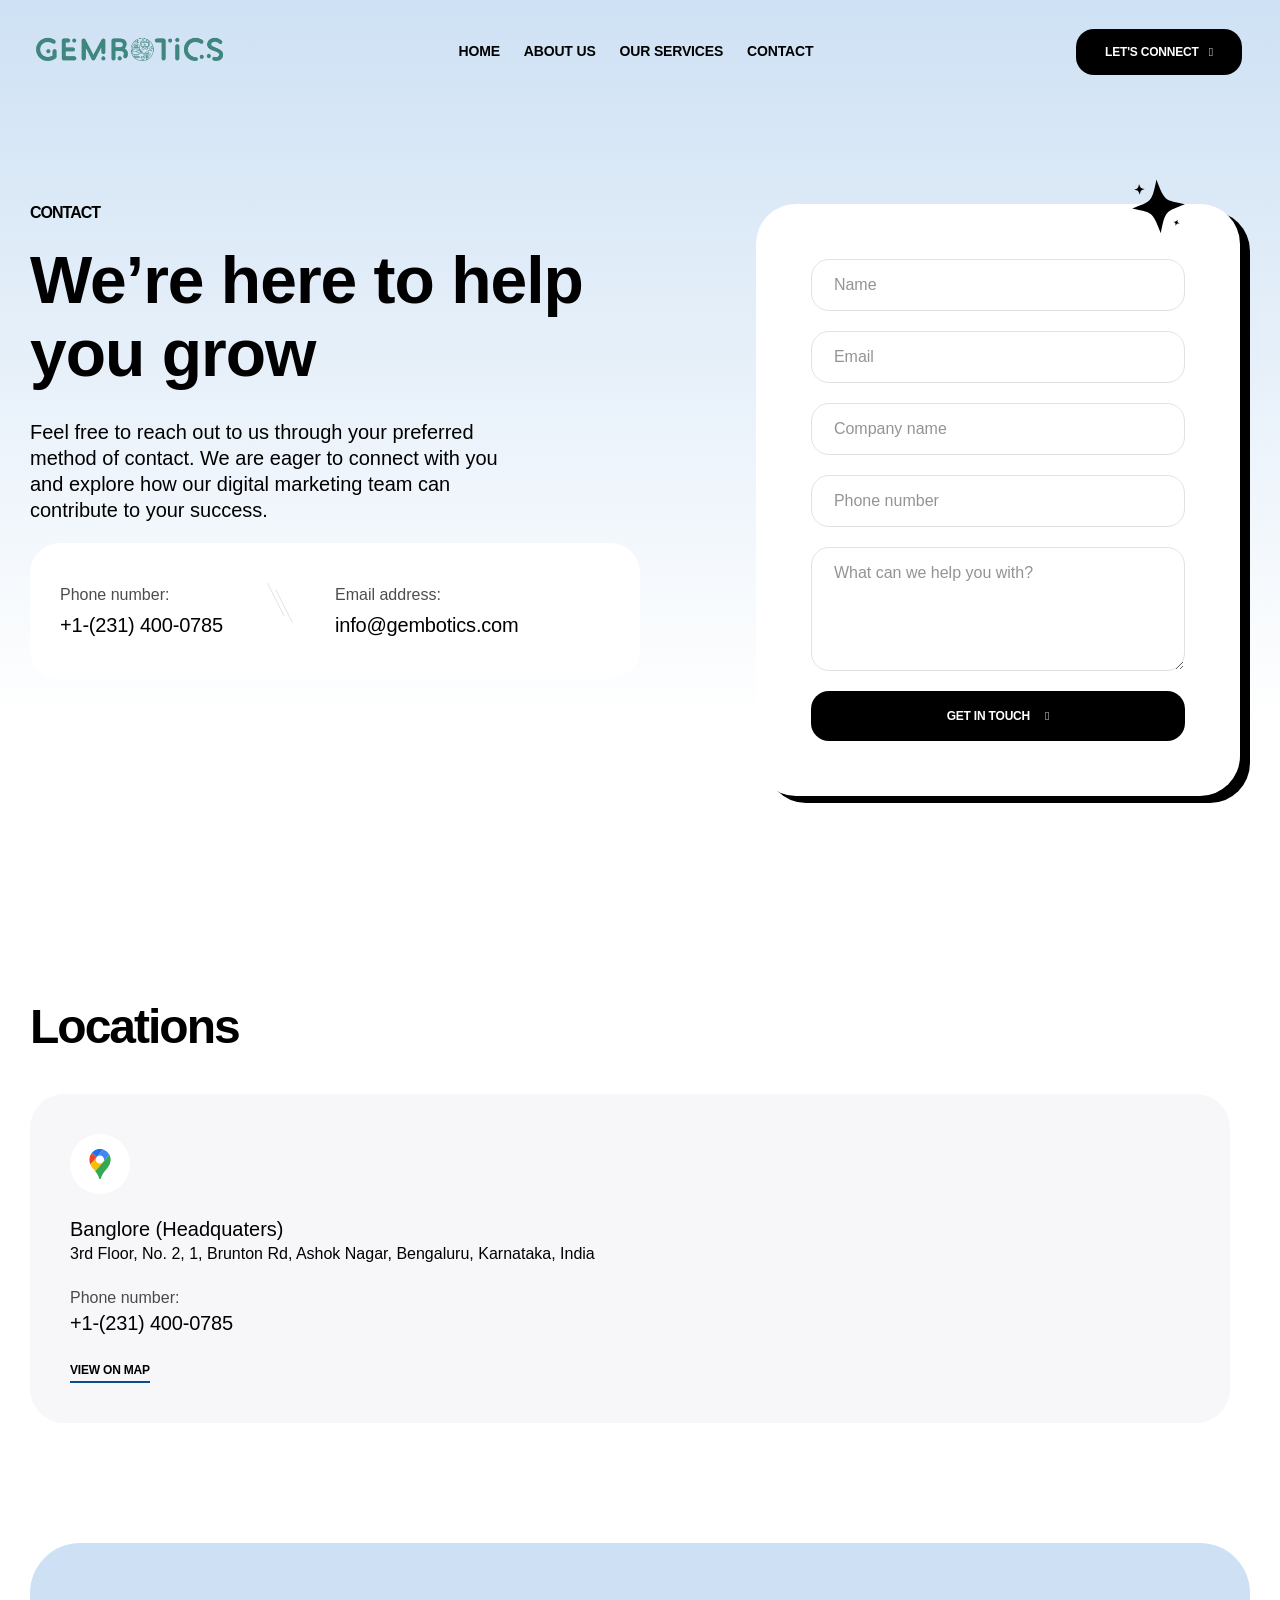
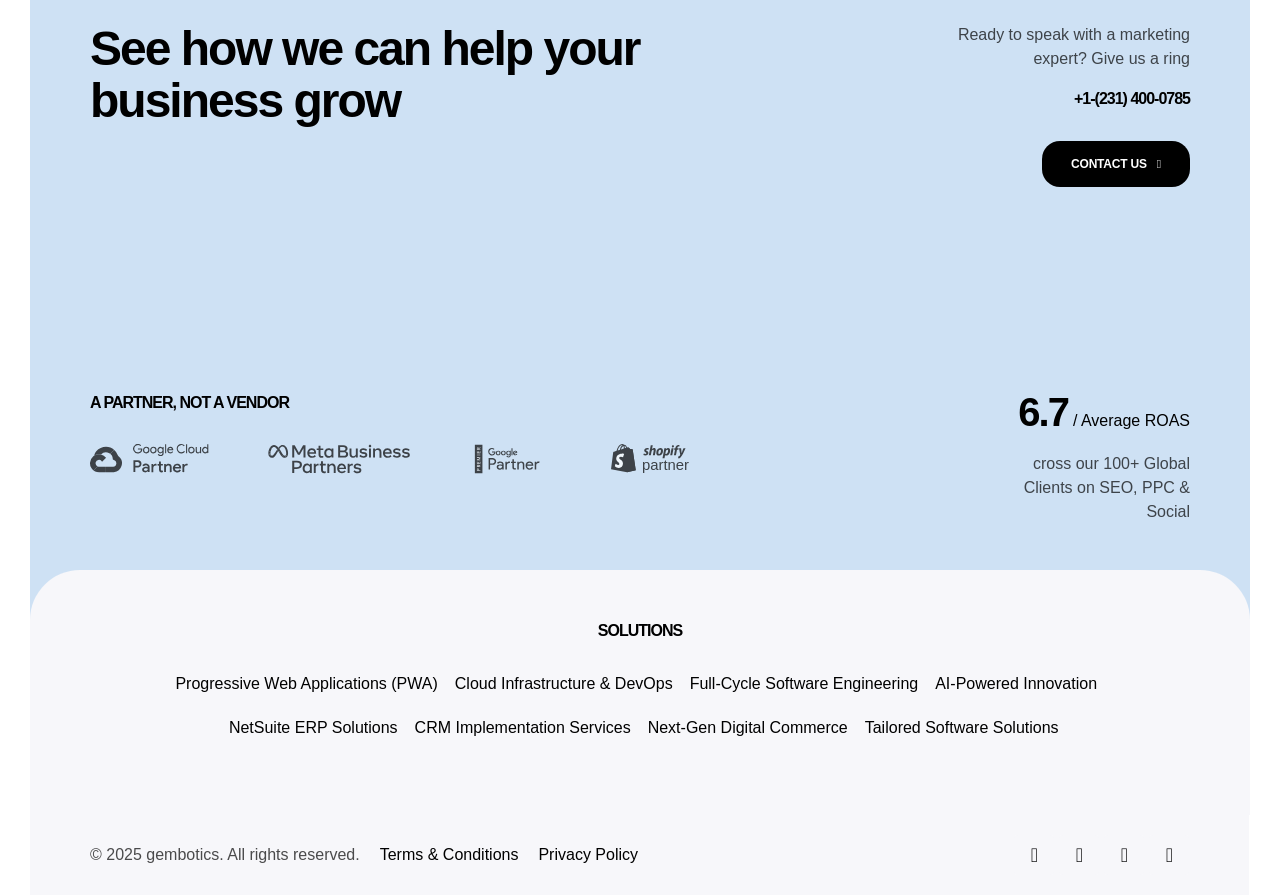
==== contact-us/index.html @ ce863107 "gembotics new buid" ====
<!DOCTYPE html>
<!-- saved from url=(0029)/contact-us/ -->
<html lang="en-US" class="no-js" style="--vamtam-scrollbar-width: 15px">
  <head>
    <meta http-equiv="Content-Type" content="text/html; charset=UTF-8" />

    <meta http-equiv="X-UA-Compatible" content="IE=edge" />
    <meta name="viewport" content="width=device-width, initial-scale=1" />
    <title>Contact – gembotics</title>
    <meta name="robots" content="max-image-preview:large" />
    <style>
      img:is([sizes="auto" i], [sizes^="auto," i]) {
        contain-intrinsic-size: 3000px 1500px;
      }
    </style>
    <link rel="dns-prefetch" href="https://numerique.vamtam.com/" />
    <link
      rel="alternate"
      type="application/rss+xml"
      title="gembotics » Feed"
      href="https://gembotics.in/feed/"
    />
    <link
      rel="alternate"
      type="application/rss+xml"
      title="gembotics » Comments Feed"
      href="https://gembotics.in/comments/feed/"
    />
    <script
      type="text/javascript"
      async=""
      src="./Contact – Gembotics_files/low-priority.js"
    ></script>
    <script type="text/javascript">
      /* <![CDATA[ */
      window._wpemojiSettings = {
        baseUrl: "https:\/\/s.w.org\/images\/core\/emoji\/15.1.0\/72x72\/",
        ext: ".png",
        svgUrl: "https:\/\/s.w.org\/images\/core\/emoji\/15.1.0\/svg\/",
        svgExt: ".svg",
        source: {
          concatemoji:
            "https:\/\/gembotics.in\/wp-includes\/js\/wp-emoji-release.min.js?ver=6.8",
        },
      };
      /*! This file is auto-generated */
      !(function (i, n) {
        var o, s, e;
        function c(e) {
          try {
            var t = { supportTests: e, timestamp: new Date().valueOf() };
            sessionStorage.setItem(o, JSON.stringify(t));
          } catch (e) {}
        }
        function p(e, t, n) {
          e.clearRect(0, 0, e.canvas.width, e.canvas.height),
            e.fillText(t, 0, 0);
          var t = new Uint32Array(
              e.getImageData(0, 0, e.canvas.width, e.canvas.height).data
            ),
            r =
              (e.clearRect(0, 0, e.canvas.width, e.canvas.height),
              e.fillText(n, 0, 0),
              new Uint32Array(
                e.getImageData(0, 0, e.canvas.width, e.canvas.height).data
              ));
          return t.every(function (e, t) {
            return e === r[t];
          });
        }
        function u(e, t, n) {
          switch (t) {
            case "flag":
              return n(
                e,
                "\ud83c\udff3\ufe0f\u200d\u26a7\ufe0f",
                "\ud83c\udff3\ufe0f\u200b\u26a7\ufe0f"
              )
                ? !1
                : !n(
                    e,
                    "\ud83c\uddfa\ud83c\uddf3",
                    "\ud83c\uddfa\u200b\ud83c\uddf3"
                  ) &&
                    !n(
                      e,
                      "\ud83c\udff4\udb40\udc67\udb40\udc62\udb40\udc65\udb40\udc6e\udb40\udc67\udb40\udc7f",
                      "\ud83c\udff4\u200b\udb40\udc67\u200b\udb40\udc62\u200b\udb40\udc65\u200b\udb40\udc6e\u200b\udb40\udc67\u200b\udb40\udc7f"
                    );
            case "emoji":
              return !n(
                e,
                "\ud83d\udc26\u200d\ud83d\udd25",
                "\ud83d\udc26\u200b\ud83d\udd25"
              );
          }
          return !1;
        }
        function f(e, t, n) {
          var r =
              "undefined" != typeof WorkerGlobalScope &&
              self instanceof WorkerGlobalScope
                ? new OffscreenCanvas(300, 150)
                : i.createElement("canvas"),
            a = r.getContext("2d", { willReadFrequently: !0 }),
            o = ((a.textBaseline = "top"), (a.font = "600 32px Arial"), {});
          return (
            e.forEach(function (e) {
              o[e] = t(a, e, n);
            }),
            o
          );
        }
        function t(e) {
          var t = i.createElement("script");
          (t.src = e), (t.defer = !0), i.head.appendChild(t);
        }
        "undefined" != typeof Promise &&
          ((o = "wpEmojiSettingsSupports"),
          (s = ["flag", "emoji"]),
          (n.supports = { everything: !0, everythingExceptFlag: !0 }),
          (e = new Promise(function (e) {
            i.addEventListener("DOMContentLoaded", e, { once: !0 });
          })),
          new Promise(function (t) {
            var n = (function () {
              try {
                var e = JSON.parse(sessionStorage.getItem(o));
                if (
                  "object" == typeof e &&
                  "number" == typeof e.timestamp &&
                  new Date().valueOf() < e.timestamp + 604800 &&
                  "object" == typeof e.supportTests
                )
                  return e.supportTests;
              } catch (e) {}
              return null;
            })();
            if (!n) {
              if (
                "undefined" != typeof Worker &&
                "undefined" != typeof OffscreenCanvas &&
                "undefined" != typeof URL &&
                URL.createObjectURL &&
                "undefined" != typeof Blob
              )
                try {
                  var e =
                      "postMessage(" +
                      f.toString() +
                      "(" +
                      [JSON.stringify(s), u.toString(), p.toString()].join(
                        ","
                      ) +
                      "));",
                    r = new Blob([e], { type: "text/javascript" }),
                    a = new Worker(URL.createObjectURL(r), {
                      name: "wpTestEmojiSupports",
                    });
                  return void (a.onmessage = function (e) {
                    c((n = e.data)), a.terminate(), t(n);
                  });
                } catch (e) {}
              c((n = f(s, u, p)));
            }
            t(n);
          })
            .then(function (e) {
              for (var t in e)
                (n.supports[t] = e[t]),
                  (n.supports.everything =
                    n.supports.everything && n.supports[t]),
                  "flag" !== t &&
                    (n.supports.everythingExceptFlag =
                      n.supports.everythingExceptFlag && n.supports[t]);
              (n.supports.everythingExceptFlag =
                n.supports.everythingExceptFlag && !n.supports.flag),
                (n.DOMReady = !1),
                (n.readyCallback = function () {
                  n.DOMReady = !0;
                });
            })
            .then(function () {
              return e;
            })
            .then(function () {
              var e;
              n.supports.everything ||
                (n.readyCallback(),
                (e = n.source || {}).concatemoji
                  ? t(e.concatemoji)
                  : e.wpemoji && e.twemoji && (t(e.twemoji), t(e.wpemoji)));
            }));
      })((window, document), window._wpemojiSettings);
      /* ]]> */
    </script>
    <style id="vamtam-theme-options">
      body {
        --vamtam-body-link-regular: #000000;
        --vamtam-body-link-visited: #000000;
        --vamtam-body-link-hover: #6754e9;
        --vamtam-body-link-active: #6754e9;
        --vamtam-input-border-radius: 18px 18px 18px 18px;
        --vamtam-input-border-color: #e2e2e2;
        --vamtam-btn-text-color: #ffffff;
        --vamtam-btn-hover-text-color: #ffffff;
        --vamtam-btn-bg-color: #000000;
        --vamtam-btn-hover-bg-color: #6754e9;
        --vamtam-site-max-width: 1280px;
        --vamtam-icon-campaigns: "\e916";
        --vamtam-icon-chart: "\e917";
        --vamtam-icon-amazon: "\e90b";
        --vamtam-icon-check: "\e90c";
        --vamtam-icon-idea: "\e90e";
        --vamtam-icon-influencer: "\e90f";
        --vamtam-icon-minus: "\e910";
        --vamtam-icon-pin: "\e911";
        --vamtam-icon-plus: "\e912";
        --vamtam-icon-puzzle: "\e913";
        --vamtam-icon-search: "\e914";
        --vamtam-icon-social-media: "\e915";
        --vamtam-icon-arrow-left: "\e900";
        --vamtam-icon-arrow-right: "\e901";
        --vamtam-icon-arrow-up: "\e902";
        --vamtam-icon-coin: "\e903";
        --vamtam-icon-email: "\e904";
        --vamtam-icon-goal: "\e905";
        --vamtam-icon-growth: "\e906";
        --vamtam-icon-marketing: "\e907";
        --vamtam-icon-quote: "\e908";
        --vamtam-icon-rocket: "\e909";
        --vamtam-icon-search-marketing: "\e90a";
        --vamtam-loading-animation: url("https://gembotics.in/wp-content/themes/gembotics/vamtam/assets/images/loader-ring.gif");
      }
    </style>
    <style id="wp-emoji-styles-inline-css" type="text/css">
      img.wp-smiley,
      img.emoji {
        display: inline !important;
        border: none !important;
        box-shadow: none !important;
        height: 1em !important;
        width: 1em !important;
        margin: 0 0.07em !important;
        vertical-align: -0.1em !important;
        background: none !important;
        padding: 0 !important;
      }
    </style>
    <style id="classic-theme-styles-inline-css" type="text/css">
      /*! This file is auto-generated */
      .wp-block-button__link {
        color: #fff;
        background-color: #32373c;
        border-radius: 9999px;
        box-shadow: none;
        text-decoration: none;
        padding: calc(0.667em + 2px) calc(1.333em + 2px);
        font-size: 1.125em;
      }
      .wp-block-file__button {
        background: #32373c;
        color: #fff;
        text-decoration: none;
      }
    </style>
    <style id="global-styles-inline-css" type="text/css">
      :root {
        --wp--preset--aspect-ratio--square: 1;
        --wp--preset--aspect-ratio--4-3: 4/3;
        --wp--preset--aspect-ratio--3-4: 3/4;
        --wp--preset--aspect-ratio--3-2: 3/2;
        --wp--preset--aspect-ratio--2-3: 2/3;
        --wp--preset--aspect-ratio--16-9: 16/9;
        --wp--preset--aspect-ratio--9-16: 9/16;
        --wp--preset--color--black: #000000;
        --wp--preset--color--cyan-bluish-gray: #abb8c3;
        --wp--preset--color--white: #ffffff;
        --wp--preset--color--pale-pink: #f78da7;
        --wp--preset--color--vivid-red: #cf2e2e;
        --wp--preset--color--luminous-vivid-orange: #ff6900;
        --wp--preset--color--luminous-vivid-amber: #fcb900;
        --wp--preset--color--light-green-cyan: #7bdcb5;
        --wp--preset--color--vivid-green-cyan: #00d084;
        --wp--preset--color--pale-cyan-blue: #8ed1fc;
        --wp--preset--color--vivid-cyan-blue: #0693e3;
        --wp--preset--color--vivid-purple: #9b51e0;
        --wp--preset--gradient--vivid-cyan-blue-to-vivid-purple: linear-gradient(
          135deg,
          rgba(6, 147, 227, 1) 0%,
          rgb(155, 81, 224) 100%
        );
        --wp--preset--gradient--light-green-cyan-to-vivid-green-cyan: linear-gradient(
          135deg,
          rgb(122, 220, 180) 0%,
          rgb(0, 208, 130) 100%
        );
        --wp--preset--gradient--luminous-vivid-amber-to-luminous-vivid-orange: linear-gradient(
          135deg,
          rgba(252, 185, 0, 1) 0%,
          rgba(255, 105, 0, 1) 100%
        );
        --wp--preset--gradient--luminous-vivid-orange-to-vivid-red: linear-gradient(
          135deg,
          rgba(255, 105, 0, 1) 0%,
          rgb(207, 46, 46) 100%
        );
        --wp--preset--gradient--very-light-gray-to-cyan-bluish-gray: linear-gradient(
          135deg,
          rgb(238, 238, 238) 0%,
          rgb(169, 184, 195) 100%
        );
        --wp--preset--gradient--cool-to-warm-spectrum: linear-gradient(
          135deg,
          rgb(74, 234, 220) 0%,
          rgb(151, 120, 209) 20%,
          rgb(207, 42, 186) 40%,
          rgb(238, 44, 130) 60%,
          rgb(251, 105, 98) 80%,
          rgb(254, 248, 76) 100%
        );
        --wp--preset--gradient--blush-light-purple: linear-gradient(
          135deg,
          rgb(255, 206, 236) 0%,
          rgb(152, 150, 240) 100%
        );
        --wp--preset--gradient--blush-bordeaux: linear-gradient(
          135deg,
          rgb(254, 205, 165) 0%,
          rgb(254, 45, 45) 50%,
          rgb(107, 0, 62) 100%
        );
        --wp--preset--gradient--luminous-dusk: linear-gradient(
          135deg,
          rgb(255, 203, 112) 0%,
          rgb(199, 81, 192) 50%,
          rgb(65, 88, 208) 100%
        );
        --wp--preset--gradient--pale-ocean: linear-gradient(
          135deg,
          rgb(255, 245, 203) 0%,
          rgb(182, 227, 212) 50%,
          rgb(51, 167, 181) 100%
        );
        --wp--preset--gradient--electric-grass: linear-gradient(
          135deg,
          rgb(202, 248, 128) 0%,
          rgb(113, 206, 126) 100%
        );
        --wp--preset--gradient--midnight: linear-gradient(
          135deg,
          rgb(2, 3, 129) 0%,
          rgb(40, 116, 252) 100%
        );
        --wp--preset--font-size--small: 13px;
        --wp--preset--font-size--medium: 20px;
        --wp--preset--font-size--large: 36px;
        --wp--preset--font-size--x-large: 42px;
        --wp--preset--spacing--20: 0.44rem;
        --wp--preset--spacing--30: 0.67rem;
        --wp--preset--spacing--40: 1rem;
        --wp--preset--spacing--50: 1.5rem;
        --wp--preset--spacing--60: 2.25rem;
        --wp--preset--spacing--70: 3.38rem;
        --wp--preset--spacing--80: 5.06rem;
        --wp--preset--shadow--natural: 6px 6px 9px rgba(0, 0, 0, 0.2);
        --wp--preset--shadow--deep: 12px 12px 50px rgba(0, 0, 0, 0.4);
        --wp--preset--shadow--sharp: 6px 6px 0px rgba(0, 0, 0, 0.2);
        --wp--preset--shadow--outlined: 6px 6px 0px -3px rgba(255, 255, 255, 1),
          6px 6px rgba(0, 0, 0, 1);
        --wp--preset--shadow--crisp: 6px 6px 0px rgba(0, 0, 0, 1);
      }
      :where(.is-layout-flex) {
        gap: 0.5em;
      }
      :where(.is-layout-grid) {
        gap: 0.5em;
      }
      body .is-layout-flex {
        display: flex;
      }
      .is-layout-flex {
        flex-wrap: wrap;
        align-items: center;
      }
      .is-layout-flex > :is(*, div) {
        margin: 0;
      }
      body .is-layout-grid {
        display: grid;
      }
      .is-layout-grid > :is(*, div) {
        margin: 0;
      }
      :where(.wp-block-columns.is-layout-flex) {
        gap: 2em;
      }
      :where(.wp-block-columns.is-layout-grid) {
        gap: 2em;
      }
      :where(.wp-block-post-template.is-layout-flex) {
        gap: 1.25em;
      }
      :where(.wp-block-post-template.is-layout-grid) {
        gap: 1.25em;
      }
      .has-black-color {
        color: var(--wp--preset--color--black) !important;
      }
      .has-cyan-bluish-gray-color {
        color: var(--wp--preset--color--cyan-bluish-gray) !important;
      }
      .has-white-color {
        color: var(--wp--preset--color--white) !important;
      }
      .has-pale-pink-color {
        color: var(--wp--preset--color--pale-pink) !important;
      }
      .has-vivid-red-color {
        color: var(--wp--preset--color--vivid-red) !important;
      }
      .has-luminous-vivid-orange-color {
        color: var(--wp--preset--color--luminous-vivid-orange) !important;
      }
      .has-luminous-vivid-amber-color {
        color: var(--wp--preset--color--luminous-vivid-amber) !important;
      }
      .has-light-green-cyan-color {
        color: var(--wp--preset--color--light-green-cyan) !important;
      }
      .has-vivid-green-cyan-color {
        color: var(--wp--preset--color--vivid-green-cyan) !important;
      }
      .has-pale-cyan-blue-color {
        color: var(--wp--preset--color--pale-cyan-blue) !important;
      }
      .has-vivid-cyan-blue-color {
        color: var(--wp--preset--color--vivid-cyan-blue) !important;
      }
      .has-vivid-purple-color {
        color: var(--wp--preset--color--vivid-purple) !important;
      }
      .has-black-background-color {
        background-color: var(--wp--preset--color--black) !important;
      }
      .has-cyan-bluish-gray-background-color {
        background-color: var(--wp--preset--color--cyan-bluish-gray) !important;
      }
      .has-white-background-color {
        background-color: var(--wp--preset--color--white) !important;
      }
      .has-pale-pink-background-color {
        background-color: var(--wp--preset--color--pale-pink) !important;
      }
      .has-vivid-red-background-color {
        background-color: var(--wp--preset--color--vivid-red) !important;
      }
      .has-luminous-vivid-orange-background-color {
        background-color: var(
          --wp--preset--color--luminous-vivid-orange
        ) !important;
      }
      .has-luminous-vivid-amber-background-color {
        background-color: var(
          --wp--preset--color--luminous-vivid-amber
        ) !important;
      }
      .has-light-green-cyan-background-color {
        background-color: var(--wp--preset--color--light-green-cyan) !important;
      }
      .has-vivid-green-cyan-background-color {
        background-color: var(--wp--preset--color--vivid-green-cyan) !important;
      }
      .has-pale-cyan-blue-background-color {
        background-color: var(--wp--preset--color--pale-cyan-blue) !important;
      }
      .has-vivid-cyan-blue-background-color {
        background-color: var(--wp--preset--color--vivid-cyan-blue) !important;
      }
      .has-vivid-purple-background-color {
        background-color: var(--wp--preset--color--vivid-purple) !important;
      }
      .has-black-border-color {
        border-color: var(--wp--preset--color--black) !important;
      }
      .has-cyan-bluish-gray-border-color {
        border-color: var(--wp--preset--color--cyan-bluish-gray) !important;
      }
      .has-white-border-color {
        border-color: var(--wp--preset--color--white) !important;
      }
      .has-pale-pink-border-color {
        border-color: var(--wp--preset--color--pale-pink) !important;
      }
      .has-vivid-red-border-color {
        border-color: var(--wp--preset--color--vivid-red) !important;
      }
      .has-luminous-vivid-orange-border-color {
        border-color: var(
          --wp--preset--color--luminous-vivid-orange
        ) !important;
      }
      .has-luminous-vivid-amber-border-color {
        border-color: var(--wp--preset--color--luminous-vivid-amber) !important;
      }
      .has-light-green-cyan-border-color {
        border-color: var(--wp--preset--color--light-green-cyan) !important;
      }
      .has-vivid-green-cyan-border-color {
        border-color: var(--wp--preset--color--vivid-green-cyan) !important;
      }
      .has-pale-cyan-blue-border-color {
        border-color: var(--wp--preset--color--pale-cyan-blue) !important;
      }
      .has-vivid-cyan-blue-border-color {
        border-color: var(--wp--preset--color--vivid-cyan-blue) !important;
      }
      .has-vivid-purple-border-color {
        border-color: var(--wp--preset--color--vivid-purple) !important;
      }
      .has-vivid-cyan-blue-to-vivid-purple-gradient-background {
        background: var(
          --wp--preset--gradient--vivid-cyan-blue-to-vivid-purple
        ) !important;
      }
      .has-light-green-cyan-to-vivid-green-cyan-gradient-background {
        background: var(
          --wp--preset--gradient--light-green-cyan-to-vivid-green-cyan
        ) !important;
      }
      .has-luminous-vivid-amber-to-luminous-vivid-orange-gradient-background {
        background: var(
          --wp--preset--gradient--luminous-vivid-amber-to-luminous-vivid-orange
        ) !important;
      }
      .has-luminous-vivid-orange-to-vivid-red-gradient-background {
        background: var(
          --wp--preset--gradient--luminous-vivid-orange-to-vivid-red
        ) !important;
      }
      .has-very-light-gray-to-cyan-bluish-gray-gradient-background {
        background: var(
          --wp--preset--gradient--very-light-gray-to-cyan-bluish-gray
        ) !important;
      }
      .has-cool-to-warm-spectrum-gradient-background {
        background: var(
          --wp--preset--gradient--cool-to-warm-spectrum
        ) !important;
      }
      .has-blush-light-purple-gradient-background {
        background: var(--wp--preset--gradient--blush-light-purple) !important;
      }
      .has-blush-bordeaux-gradient-background {
        background: var(--wp--preset--gradient--blush-bordeaux) !important;
      }
      .has-luminous-dusk-gradient-background {
        background: var(--wp--preset--gradient--luminous-dusk) !important;
      }
      .has-pale-ocean-gradient-background {
        background: var(--wp--preset--gradient--pale-ocean) !important;
      }
      .has-electric-grass-gradient-background {
        background: var(--wp--preset--gradient--electric-grass) !important;
      }
      .has-midnight-gradient-background {
        background: var(--wp--preset--gradient--midnight) !important;
      }
      .has-small-font-size {
        font-size: var(--wp--preset--font-size--small) !important;
      }
      .has-medium-font-size {
        font-size: var(--wp--preset--font-size--medium) !important;
      }
      .has-large-font-size {
        font-size: var(--wp--preset--font-size--large) !important;
      }
      .has-x-large-font-size {
        font-size: var(--wp--preset--font-size--x-large) !important;
      }
      :where(.wp-block-post-template.is-layout-flex) {
        gap: 1.25em;
      }
      :where(.wp-block-post-template.is-layout-grid) {
        gap: 1.25em;
      }
      :where(.wp-block-columns.is-layout-flex) {
        gap: 2em;
      }
      :where(.wp-block-columns.is-layout-grid) {
        gap: 2em;
      }
      :root :where(.wp-block-pullquote) {
        font-size: 1.5em;
        line-height: 1.6;
      }
    </style>
    <!-- <link rel='stylesheet' id='elementor-frontend-css' href='https://gembotics.in/wp-content/plugins/elementor/assets/css/frontend.min.css?ver=3.28.4' type='text/css' media='all' /> -->
    <link
      rel="stylesheet"
      type="text/css"
      href="./Contact – Gembotics_files/9k6he.css"
      media="all"
    />
    <link
      rel="stylesheet"
      id="elementor-post-8-css"
      href="./Contact – Gembotics_files/post-8.css"
      type="text/css"
      media="all"
    />
    <!-- <link rel='stylesheet' id='widget-image-css' href='https://gembotics.in/wp-content/plugins/elementor/assets/css/widget-image.min.css?ver=3.28.4' type='text/css' media='all' /> -->
    <!-- <link rel='stylesheet' id='widget-nav-menu-css' href='https://gembotics.in/wp-content/plugins/elementor-pro/assets/css/widget-nav-menu.min.css?ver=3.28.3' type='text/css' media='all' /> -->
    <!-- <link rel='stylesheet' id='e-sticky-css' href='https://gembotics.in/wp-content/plugins/elementor-pro/assets/css/modules/sticky.min.css?ver=3.28.3' type='text/css' media='all' /> -->
    <!-- <link rel='stylesheet' id='e-animation-fadeIn-css' href='https://gembotics.in/wp-content/plugins/elementor/assets/lib/animations/styles/fadeIn.min.css?ver=3.28.4' type='text/css' media='all' /> -->
    <!-- <link rel='stylesheet' id='widget-heading-css' href='https://gembotics.in/wp-content/plugins/elementor/assets/css/widget-heading.min.css?ver=3.28.4' type='text/css' media='all' /> -->
    <!-- <link rel='stylesheet' id='widget-spacer-css' href='https://gembotics.in/wp-content/plugins/elementor/assets/css/widget-spacer.min.css?ver=3.28.4' type='text/css' media='all' /> -->
    <!-- <link rel='stylesheet' id='e-animation-pulse-css' href='https://gembotics.in/wp-content/plugins/elementor/assets/lib/animations/styles/e-animation-pulse.min.css?ver=3.28.4' type='text/css' media='all' /> -->
    <!-- <link rel='stylesheet' id='e-animation-grow-css' href='https://gembotics.in/wp-content/plugins/elementor/assets/lib/animations/styles/e-animation-grow.min.css?ver=3.28.4' type='text/css' media='all' /> -->
    <!-- <link rel='stylesheet' id='widget-social-icons-css' href='https://gembotics.in/wp-content/plugins/elementor/assets/css/widget-social-icons.min.css?ver=3.28.4' type='text/css' media='all' /> -->
    <!-- <link rel='stylesheet' id='e-apple-webkit-css' href='https://gembotics.in/wp-content/plugins/elementor/assets/css/conditionals/apple-webkit.min.css?ver=3.28.4' type='text/css' media='all' /> -->
    <!-- <link rel='stylesheet' id='e-animation-fadeInDown-css' href='https://gembotics.in/wp-content/plugins/elementor/assets/lib/animations/styles/fadeInDown.min.css?ver=3.28.4' type='text/css' media='all' /> -->
    <!-- <link rel='stylesheet' id='widget-icon-box-css' href='https://gembotics.in/wp-content/plugins/elementor/assets/css/widget-icon-box.min.css?ver=3.28.4' type='text/css' media='all' /> -->
    <!-- <link rel='stylesheet' id='e-popup-css' href='https://gembotics.in/wp-content/plugins/elementor-pro/assets/css/conditionals/popup.min.css?ver=3.28.3' type='text/css' media='all' /> -->
    <!-- <link rel='stylesheet' id='elementor-icons-css' href='https://gembotics.in/wp-content/plugins/elementor/assets/lib/eicons/css/elementor-icons.min.css?ver=5.36.0' type='text/css' media='all' /> -->
    <link
      rel="stylesheet"
      type="text/css"
      href="./Contact – Gembotics_files/9k6hs.css"
      media="all"
    />
    <link
      rel="stylesheet"
      id="elementor-icons-theme-icons-css"
      href="./Contact – Gembotics_files/style.css"
      type="text/css"
      media="all"
    />
    <!-- <link rel='stylesheet' id='e-motion-fx-css' href='https://gembotics.in/wp-content/plugins/elementor-pro/assets/css/modules/motion-fx.min.css?ver=3.28.3' type='text/css' media='all' /> -->
    <!-- <link rel='stylesheet' id='widget-form-css' href='https://gembotics.in/wp-content/plugins/elementor-pro/assets/css/widget-form.min.css?ver=3.28.3' type='text/css' media='all' /> -->
    <link
      rel="stylesheet"
      type="text/css"
      href="./Contact – Gembotics_files/a7awp.css"
      media="all"
    />
    <link
      rel="stylesheet"
      id="elementor-post-96-css"
      href="./Contact – Gembotics_files/post-96.css"
      type="text/css"
      media="all"
    />
    <link
      rel="stylesheet"
      id="elementor-post-1350-css"
      href="./Contact – Gembotics_files/post-1350.css"
      type="text/css"
      media="all"
    />
    <link
      rel="stylesheet"
      id="elementor-post-1332-css"
      href="./Contact – Gembotics_files/post-1332.css"
      type="text/css"
      media="all"
    />
    <link
      rel="stylesheet"
      id="elementor-post-3064-css"
      href="./Contact – Gembotics_files/post-3064.css"
      type="text/css"
      media="all"
    />
    <link
      rel="stylesheet"
      id="elementor-post-2720-css"
      href="./Contact – Gembotics_files/post-2720.css"
      type="text/css"
      media="all"
    />
    <!-- <link rel='stylesheet' id='vamtam-front-all-css' href='https://gembotics.in/wp-content/themes/gembotics/vamtam/assets/css/dist/elementor/elementor-all.css?ver=6.8' type='text/css' media='all' /> -->
    <link
      rel="stylesheet"
      type="text/css"
      href="./Contact – Gembotics_files/9k6he(1).css"
      media="all"
    />
    <style id="vamtam-front-all-inline-css" type="text/css">
      @font-face {
        font-family: "icomoon";
        src: url(/fonts/icomoon.woff2)
            format("woff2"),
          url(/fonts/icomoon.woff)
            format("woff"),
          url(/fonts/icomoon.ttf)
            format("ttf");
        font-weight: normal;
        font-style: normal;
        font-display: swap;
      }
      @font-face {
        font-family: "vamtam-theme";
        src: url(/fonts/theme-icons.woff2)
            format("woff2"),
          url(/fonts/theme-icons.woff)
            format("woff");
        font-weight: normal;
        font-style: normal;
        font-display: swap;
      }
    </style>
    <!-- <link rel='stylesheet' id='vamtam-theme-elementor-max-css' href='https://gembotics.in/wp-content/themes/gembotics/vamtam/assets/css/dist/elementor/responsive/elementor-max.css?ver=6.8' type='text/css' media='(min-width: 1025px)' /> -->
    <link
      rel="stylesheet"
      type="text/css"
      href="./Contact – Gembotics_files/9k6he(2).css"
      media="(min-width: 1025px)"
    />
    <!-- <link rel='stylesheet' id='vamtam-theme-elementor-below-max-css' href='https://gembotics.in/wp-content/themes/gembotics/vamtam/assets/css/dist/elementor/responsive/elementor-below-max.css?ver=6.8' type='text/css' media='(max-width: 1024px)' /> -->
    <link
      rel="stylesheet"
      type="text/css"
      href="./Contact – Gembotics_files/9k6he(3).css"
      media="(max-width: 1024px)"
    />
    <!-- <link rel='stylesheet' id='vamtam-theme-elementor-small-css' href='https://gembotics.in/wp-content/themes/gembotics/vamtam/assets/css/dist/elementor/responsive/elementor-small.css?ver=6.8' type='text/css' media='(max-width: 767px)' /> -->
    <link
      rel="stylesheet"
      type="text/css"
      href="./Contact – Gembotics_files/9k6he(4).css"
      media="(max-width: 767px)"
    />
    <!-- <link rel='stylesheet' id='elementor-gf-local-kanit-css' href='https://gembotics.in/wp-content/uploads/elementor/google-fonts/css/kanit.css?ver=1745419866' type='text/css' media='all' /> -->
    <!-- <link rel='stylesheet' id='elementor-gf-local-syne-css' href='https://gembotics.in/wp-content/uploads/elementor/google-fonts/css/syne.css?ver=1745419866' type='text/css' media='all' /> -->
    <!-- <link rel='stylesheet' id='elementor-gf-local-intertight-css' href='https://gembotics.in/wp-content/uploads/elementor/google-fonts/css/intertight.css?ver=1745419868' type='text/css' media='all' /> -->
    <!-- <link rel='stylesheet' id='elementor-icons-shared-0-css' href='https://gembotics.in/wp-content/plugins/elementor/assets/lib/font-awesome/css/fontawesome.min.css?ver=5.15.3' type='text/css' media='all' /> -->
    <!-- <link rel='stylesheet' id='elementor-icons-fa-solid-css' href='https://gembotics.in/wp-content/plugins/elementor/assets/lib/font-awesome/css/solid.min.css?ver=5.15.3' type='text/css' media='all' /> -->
    <!-- <link rel='stylesheet' id='elementor-icons-fa-brands-css' href='https://gembotics.in/wp-content/plugins/elementor/assets/lib/font-awesome/css/brands.min.css?ver=5.15.3' type='text/css' media='all' /> -->
    <link
      rel="stylesheet"
      type="text/css"
      href="./Contact – Gembotics_files/9k6he(5).css"
      media="all"
    />
    <script
      src="./Contact – Gembotics_files/9k6he.js"
      type="text/javascript"
    ></script>
    <!-- <script type="text/javascript" src="https://gembotics.in/wp-includes/js/jquery/jquery.min.js?ver=3.7.1" id="jquery-core-js"></script> -->
    <!-- <script type="text/javascript" src="https://gembotics.in/wp-includes/js/jquery/jquery-migrate.min.js?ver=3.4.1" id="jquery-migrate-js"></script> -->
    <link rel="https://api.w.org/" href="https://gembotics.in/wp-json/" />
    <link
      rel="alternate"
      title="JSON"
      type="application/json"
      href="https://gembotics.in/wp-json/wp/v2/pages/96"
    />
    <link
      rel="EditURI"
      type="application/rsd+xml"
      title="RSD"
      href="https://gembotics.in/xmlrpc.php?rsd"
    />
    <meta name="generator" content="WordPress 6.8" />
    <link rel="canonical" href="/contact-us/" />
    <link rel="shortlink" href="https://gembotics.in/?p=96" />
    <link
      rel="alternate"
      title="oEmbed (JSON)"
      type="application/json+oembed"
      href="https://gembotics.in/wp-json/oembed/1.0/embed?url=https%3A%2F%2Fgembotics.in%2Fcontact%2F"
    />
    <link
      rel="alternate"
      title="oEmbed (XML)"
      type="text/xml+oembed"
      href="https://gembotics.in/wp-json/oembed/1.0/embed?url=https%3A%2F%2Fgembotics.in%2Fcontact%2F&amp;format=xml"
    />
    <link
      rel="icon"
      type="image/png"
      href="/images/favicon-96x96.png"
      sizes="96x96"
    />
    <link
      rel="icon"
      type="image/svg+xml"
      href="/images/favicon.svg"
    />
    <link
      rel="shortcut icon"
      href="/images/favicon.ico"
    />
    <link
      rel="apple-touch-icon"
      sizes="180x180"
      href="https://gembotics.in/wp-content/uploads/fbrfg/apple-touch-icon.png"
    />
    <meta name="apple-mobile-web-app-title" content="gembotics" />
    <link
      rel="manifest"
      href="https://gembotics.in/wp-content/uploads/fbrfg/site.webmanifest"
    />
    <meta
      name="generator"
      content="Elementor 3.28.4; features: e_local_google_fonts; settings: css_print_method-external, google_font-enabled, font_display-swap"
    />
    <style>
      .e-con.e-parent:nth-of-type(n + 4):not(.e-lazyloaded):not(.e-no-lazyload),
      .e-con.e-parent:nth-of-type(n + 4):not(.e-lazyloaded):not(.e-no-lazyload)
        * {
        background-image: none !important;
      }
      @media screen and (max-height: 1024px) {
        .e-con.e-parent:nth-of-type(n + 3):not(.e-lazyloaded):not(
            .e-no-lazyload
          ),
        .e-con.e-parent:nth-of-type(n + 3):not(.e-lazyloaded):not(
            .e-no-lazyload
          )
          * {
          background-image: none !important;
        }
      }
      @media screen and (max-height: 640px) {
        .e-con.e-parent:nth-of-type(n + 2):not(.e-lazyloaded):not(
            .e-no-lazyload
          ),
        .e-con.e-parent:nth-of-type(n + 2):not(.e-lazyloaded):not(
            .e-no-lazyload
          )
          * {
          background-image: none !important;
        }
      }
    </style>
    <link rel="stylesheet" href="./Contact – Gembotics_files/dialog.min.css" />
  </head>
  <body
    class="wp-singular page-template-default page page-id-96 wp-custom-logo wp-embed-responsive wp-theme-gembotics full header-layout-logo-menu has-page-header no-middle-header responsive-layout vamtam-is-elementor elementor-active elementor-pro-active vamtam-wc-cart-empty wc-product-gallery-slider-active vamtam-font-smoothing layout-full elementor-default elementor-kit-8 elementor-page elementor-page-96 elementor-page-3064 e--ua-blink e--ua-chrome e--ua-mac e--ua-webkit dialog-body dialog-lightbox-body dialog-container dialog-lightbox-container"
    data-elementor-device-mode="desktop"
  >
    <div id="top"></div>
    <div
      data-elementor-type="header"
      data-elementor-id="1350"
      class="elementor elementor-1350 elementor-location-header"
      data-elementor-post-type="elementor_library"
      style="display: none;"
    >
      <section
        class="elementor-section elementor-top-section elementor-element elementor-element-a51dd12 elementor-hidden-tablet elementor-hidden-mobile elementor-section-items-stretch elementor-section-content-middle vamtam-sticky-header vamtam-sticky-header--transparent-header elementor-section-height-min-height animated-slow elementor-section-boxed elementor-section-height-default"
        data-id="a51dd12"
        data-element_type="section"
        data-settings='{"animation":"none"}'
      >
        <div class="elementor-container elementor-column-gap-no">
          <div
            class="elementor-column elementor-col-33 elementor-top-column elementor-element elementor-element-be8cc84"
            data-id="be8cc84"
            data-element_type="column"
          >
            <div class="elementor-widget-wrap elementor-element-populated">
              <div
                class="elementor-element elementor-element-5318970 elementor-widget__width-auto elementor-widget elementor-widget-theme-site-logo elementor-widget-image"
                data-id="5318970"
                data-element_type="widget"
                data-widget_type="theme-site-logo.default"
              >
                <div class="elementor-widget-container">
                  <a href="/">
                    <img
                      width="225"
                      height="63"
                      src="./Contact – Gembotics_files/website-logo.png"
                      class="attachment-full size-full wp-image-987752"
                      alt=""
                    />
                  </a>
                </div>
              </div>
            </div>
          </div>
          <div
            class="elementor-column elementor-col-33 elementor-top-column elementor-element elementor-element-20bec3f 11"
            data-id="20bec3f"
            data-element_type="column"
            data-settings='{"background_background":"classic"}'
          >
            <div class="elementor-widget-wrap elementor-element-populated">
              <div
                class="vamtam-has-theme-widget-styles elementor-element elementor-element-d6e4a7b elementor-widget__width-auto elementor-nav-menu--dropdown-tablet elementor-nav-menu__text-align-aside elementor-nav-menu--toggle elementor-nav-menu--burger vamtam-has-mobile-disable-scroll elementor-widget elementor-widget-nav-menu vamtam-has-submenu-icon"
                data-id="d6e4a7b"
                data-element_type="widget"
                data-settings='{"submenu_icon":{"value":"&lt;i class=\"fas fa-chevron-down\"&gt;&lt;\/i&gt;","library":"fa-solid"},"layout":"horizontal","toggle":"burger"}'
                data-widget_type="nav-menu.default"
              >
                <div class="elementor-widget-container">
                  <nav
                    aria-label="Menu"
                    class="elementor-nav-menu--main elementor-nav-menu__container elementor-nav-menu--layout-horizontal e--pointer-theme-underline"
                  >
                    <ul
                      id="menu-1-d6e4a7b"
                      class="elementor-nav-menu"
                      data-smartmenus-id="17509953347960847"
                    >
                      <li
                        class="menu-item menu-item-type-post_type menu-item-object-page menu-item-home menu-item-987715"
                      >
                        <a href="/" class="elementor-item"
                          ><span class="vamtam-nav-text-wrap"
                            ><span class="vamtam-nav-text">Home</span></span
                          ></a
                        >
                      </li>
                      <li
                        class="menu-item menu-item-type-post_type menu-item-object-page menu-item-987694"
                      >
                        <a
                          href="/about-us/"
                          class="elementor-item"
                          ><span class="vamtam-nav-text-wrap"
                            ><span class="vamtam-nav-text">About Us</span></span
                          ></a
                        >
                      </li>
                      <li
                        class="menu-item menu-item-type-post_type menu-item-object-page menu-item-987917"
                      >
                        <a
                          href="/our-services/"
                          class="elementor-item"
                          ><span class="vamtam-nav-text-wrap"
                            ><span class="vamtam-nav-text"
                              >Our Services</span
                            ></span
                          ></a
                        >
                      </li>
                      
                      <li
                        class="menu-item menu-item-type-post_type menu-item-object-page current-menu-item page_item page-item-96 current_page_item menu-item-987697"
                      >
                        <a
                          href="/contact-us/"
                          aria-current="page"
                          class="elementor-item elementor-item-active"
                          ><span class="vamtam-nav-text-wrap"
                            ><span class="vamtam-nav-text">Contact</span></span
                          ></a
                        >
                      </li>
                    </ul>
                  </nav>
                  <div
                    class="elementor-menu-toggle"
                    role="button"
                    tabindex="0"
                    aria-label="Menu Toggle"
                    aria-expanded="false"
                  >
                    <i
                      aria-hidden="true"
                      role="presentation"
                      class="elementor-menu-toggle__icon--open eicon-menu-bar"
                    ></i
                    ><i
                      aria-hidden="true"
                      role="presentation"
                      class="elementor-menu-toggle__icon--close eicon-close"
                    ></i>
                  </div>
                  <nav
                    class="elementor-nav-menu--dropdown elementor-nav-menu__container"
                    aria-hidden="true"
                  >
                    <ul
                      id="menu-2-d6e4a7b"
                      class="elementor-nav-menu"
                      data-smartmenus-id="1750995334796663"
                    >
                      <li
                        class="menu-item menu-item-type-post_type menu-item-object-page menu-item-home menu-item-987715"
                      >
                        <a
                          href="/"
                          class="elementor-item"
                          tabindex="-1"
                          >Home</a
                        >
                      </li>
                      <li
                        class="menu-item menu-item-type-post_type menu-item-object-page menu-item-987694"
                      >
                        <a
                          href="/about-us/"
                          class="elementor-item"
                          tabindex="-1"
                          >About Us</a
                        >
                      </li>
                      <li
                        class="menu-item menu-item-type-post_type menu-item-object-page menu-item-987917"
                      >
                        <a
                          href="/our-services/"
                          class="elementor-item"
                          tabindex="-1"
                          >Our Services</a
                        >
                      </li>
                      
                      <li
                        class="menu-item menu-item-type-post_type menu-item-object-page current-menu-item page_item page-item-96 current_page_item menu-item-987697"
                      >
                        <a
                          href="/contact-us/"
                          aria-current="page"
                          class="elementor-item elementor-item-active"
                          tabindex="-1"
                          >Contact</a
                        >
                      </li>
                    </ul>
                  </nav>
                </div>
              </div>
            </div>
          </div>
          <div
            class="elementor-column elementor-col-33 elementor-top-column elementor-element elementor-element-44aae19"
            data-id="44aae19"
            data-element_type="column"
          >
            <div class="elementor-widget-wrap elementor-element-populated">
              <div
                class="vamtam-has-theme-widget-styles elementor-element elementor-element-1e82954 elementor-widget__width-auto vamtam-has-underline-anim elementor-widget elementor-widget-button"
                data-id="1e82954"
                data-element_type="widget"
                data-widget_type="button.default"
              >
                <div class="elementor-widget-container">
                  <div class="elementor-button-wrapper">
                    <a
                      class="elementor-button elementor-button-link elementor-size-sm"
                      href="/contact-us/"
                    >
                      <span class="elementor-button-content-wrapper">
                        <span class="elementor-button-icon">
                          <i
                            aria-hidden="true"
                            class="vamtamtheme- vamtam-theme-arrow-right"
                          ></i>
                        </span>
                        <span class="elementor-button-text"
                          ><span class="vamtam-btn-text"
                            >Let's Connect</span
                          ></span
                        >
                      </span>
                    </a>
                  </div>
                </div>
              </div>
            </div>
          </div>
        </div>
      </section>
      <section
        class="elementor-section elementor-top-section elementor-element elementor-element-a51dd12 elementor-hidden-tablet elementor-hidden-mobile elementor-section-items-stretch elementor-section-content-middle vamtam-sticky-header vamtam-sticky-header--spacer vamtam-sticky-header--transparent-header elementor-section-height-min-height animated-slow elementor-section-boxed elementor-section-height-default"
        data-id="a51dd12"
        data-element_type="section"
        data-settings='{"animation":"none"}'
      >
        <div class="elementor-container elementor-column-gap-no">
          <div
            class="elementor-column elementor-col-33 elementor-top-column elementor-element elementor-element-be8cc84"
            data-id="be8cc84"
            data-element_type="column"
          >
            <div class="elementor-widget-wrap elementor-element-populated">
              <div
                class="elementor-element elementor-element-5318970 elementor-widget__width-auto elementor-widget elementor-widget-theme-site-logo elementor-widget-image"
                data-id="5318970"
                data-element_type="widget"
                data-widget_type="theme-site-logo.default"
              >
                <div class="elementor-widget-container">
                  <a href="/">
                    <img
                      width="225"
                      height="63"
                      src="./Contact – Gembotics_files/website-logo.png"
                      class="attachment-full size-full wp-image-987752"
                      alt=""
                    />
                  </a>
                </div>
              </div>
            </div>
          </div>
          <div
            class="elementor-column elementor-col-33 elementor-top-column elementor-element elementor-element-20bec3f 11"
            data-id="20bec3f"
            data-element_type="column"
            data-settings='{"background_background":"classic"}'
          >
            <div class="elementor-widget-wrap elementor-element-populated">
              <div
                class="vamtam-has-theme-widget-styles elementor-element elementor-element-d6e4a7b elementor-widget__width-auto elementor-nav-menu--dropdown-tablet elementor-nav-menu__text-align-aside elementor-nav-menu--toggle elementor-nav-menu--burger vamtam-has-mobile-disable-scroll elementor-widget elementor-widget-nav-menu vamtam-has-submenu-icon"
                data-id="d6e4a7b"
                data-element_type="widget"
                data-settings='{"submenu_icon":{"value":"&lt;i class=\"fas fa-chevron-down\"&gt;&lt;\/i&gt;","library":"fa-solid"},"layout":"horizontal","toggle":"burger"}'
                data-widget_type="nav-menu.default"
              >
                <div class="elementor-widget-container">
                  <nav
                    aria-label="Menu"
                    class="elementor-nav-menu--main elementor-nav-menu__container elementor-nav-menu--layout-horizontal e--pointer-theme-underline"
                  >
                    <ul
                      id="menu-3-d6e4a7b"
                      class="elementor-nav-menu"
                      data-smartmenus-id="17509953347966438"
                    >
                      <li
                        class="menu-item menu-item-type-post_type menu-item-object-page menu-item-home menu-item-987715"
                      >
                        <a href="/" class="elementor-item"
                          ><span class="vamtam-nav-text-wrap"
                            ><span class="vamtam-nav-text">Home</span></span
                          ></a
                        >
                      </li>
                      <li
                        class="menu-item menu-item-type-post_type menu-item-object-page menu-item-987694"
                      >
                        <a
                          href="/about-us/"
                          class="elementor-item"
                          ><span class="vamtam-nav-text-wrap"
                            ><span class="vamtam-nav-text">About Us</span></span
                          ></a
                        >
                      </li>
                      <li
                        class="menu-item menu-item-type-post_type menu-item-object-page menu-item-987917"
                      >
                        <a
                          href="/our-services/"
                          class="elementor-item"
                          ><span class="vamtam-nav-text-wrap"
                            ><span class="vamtam-nav-text"
                              >Our Services</span
                            ></span
                          ></a
                        >
                      </li>
                      
                      <li
                        class="menu-item menu-item-type-post_type menu-item-object-page current-menu-item page_item page-item-96 current_page_item menu-item-987697"
                      >
                        <a
                          href="/contact-us/"
                          aria-current="page"
                          class="elementor-item elementor-item-active"
                          ><span class="vamtam-nav-text-wrap"
                            ><span class="vamtam-nav-text">Contact</span></span
                          ></a
                        >
                      </li>
                    </ul>
                  </nav>
                  <div
                    class="elementor-menu-toggle"
                    role="button"
                    tabindex="0"
                    aria-label="Menu Toggle"
                    aria-expanded="false"
                  >
                    <i
                      aria-hidden="true"
                      role="presentation"
                      class="elementor-menu-toggle__icon--open eicon-menu-bar"
                    ></i
                    ><i
                      aria-hidden="true"
                      role="presentation"
                      class="elementor-menu-toggle__icon--close eicon-close"
                    ></i>
                  </div>
                  <nav
                    class="elementor-nav-menu--dropdown elementor-nav-menu__container"
                    aria-hidden="true"
                  >
                    <ul
                      id="menu-4-d6e4a7b"
                      class="elementor-nav-menu"
                      data-smartmenus-id="17509953347979448"
                    >
                      <li
                        class="menu-item menu-item-type-post_type menu-item-object-page menu-item-home menu-item-987715"
                      >
                        <a
                          href="/"
                          class="elementor-item"
                          tabindex="-1"
                          >Home</a
                        >
                      </li>
                      <li
                        class="menu-item menu-item-type-post_type menu-item-object-page menu-item-987694"
                      >
                        <a
                          href="/about-us/"
                          class="elementor-item"
                          tabindex="-1"
                          >About Us</a
                        >
                      </li>
                      <li
                        class="menu-item menu-item-type-post_type menu-item-object-page menu-item-987917"
                      >
                        <a
                          href="/our-services/"
                          class="elementor-item"
                          tabindex="-1"
                          >Our Services</a
                        >
                      </li>
                      
                      <li
                        class="menu-item menu-item-type-post_type menu-item-object-page current-menu-item page_item page-item-96 current_page_item menu-item-987697"
                      >
                        <a
                          href="/contact-us/"
                          aria-current="page"
                          class="elementor-item elementor-item-active"
                          tabindex="-1"
                          >Contact</a
                        >
                      </li>
                    </ul>
                  </nav>
                </div>
              </div>
            </div>
          </div>
          <div
            class="elementor-column elementor-col-33 elementor-top-column elementor-element elementor-element-44aae19"
            data-id="44aae19"
            data-element_type="column"
          >
            <div class="elementor-widget-wrap elementor-element-populated">
              <div
                class="vamtam-has-theme-widget-styles elementor-element elementor-element-1e82954 elementor-widget__width-auto vamtam-has-underline-anim elementor-widget elementor-widget-button"
                data-id="1e82954"
                data-element_type="widget"
                data-widget_type="button.default"
              >
                <div class="elementor-widget-container">
                  <div class="elementor-button-wrapper">
                    <a
                      class="elementor-button elementor-button-link elementor-size-sm"
                      href="/contact-us/"
                    >
                      <span class="elementor-button-content-wrapper">
                        <span class="elementor-button-icon">
                          <i
                            aria-hidden="true"
                            class="vamtamtheme- vamtam-theme-arrow-right"
                          ></i>
                        </span>
                        <span class="elementor-button-text"
                          ><span class="vamtam-btn-text"
                            >Let's Connect</span
                          ></span
                        >
                      </span>
                    </a>
                  </div>
                </div>
              </div>
            </div>
          </div>
        </div>
      </section>
      <section
        class="elementor-section elementor-top-section elementor-element elementor-element-9dbee37 elementor-section-height-min-height elementor-section-items-stretch elementor-section-content-middle elementor-hidden-desktop elementor-section-full_width elementor-section-height-default elementor-sticky elementor-sticky--active elementor-section--handles-inside elementor-sticky--effects"
        data-id="9dbee37"
        data-element_type="section"
        data-settings='{"background_background":"classic","sticky":"top","sticky_on":["desktop","tablet","mobile"],"sticky_offset":0,"sticky_effects_offset":0,"sticky_anchor_link_offset":0}'
        style="position: fixed; margin-top: 0px; margin-bottom: 0px; top: 0px"
      >
        <div class="elementor-container elementor-column-gap-no">
          <div
            class="elementor-column elementor-col-100 elementor-top-column elementor-element elementor-element-0c975be"
            data-id="0c975be"
            data-element_type="column"
          >
            <div class="elementor-widget-wrap elementor-element-populated">
              <div
                class="vamtam-has-theme-widget-styles elementor-element elementor-element-5e63b87 elementor-align-right elementor-mobile-align-justify elementor-tablet-align-justify vamtam-has-underline-anim elementor-widget elementor-widget-button"
                data-id="5e63b87"
                data-element_type="widget"
                data-widget_type="button.default"
              >
                <div class="elementor-widget-container">
                  <div class="elementor-button-wrapper">
                    <a
                      class="elementor-button elementor-button-link elementor-size-sm"
                      href="/contact-us/"
                    >
                      <span class="elementor-button-content-wrapper">
                        <span class="elementor-button-icon">
                          <i
                            aria-hidden="true"
                            class="vamtamtheme- vamtam-theme-arrow-right"
                          ></i>
                        </span>
                        <span class="elementor-button-text"
                          ><span class="vamtam-btn-text"
                            >Let's Connect</span
                          ></span
                        >
                      </span>
                    </a>
                  </div>
                </div>
              </div>
              <section
                class="elementor-section elementor-inner-section elementor-element elementor-element-3ec1ab5 elementor-section-content-middle elementor-section-height-min-height elementor-section-boxed elementor-section-height-default"
                data-id="3ec1ab5"
                data-element_type="section"
              >
                <div class="elementor-container elementor-column-gap-no">
                  <div
                    class="elementor-column elementor-col-50 elementor-inner-column elementor-element elementor-element-88e2cc2"
                    data-id="88e2cc2"
                    data-element_type="column"
                  >
                    <div
                      class="elementor-widget-wrap elementor-element-populated"
                    >
                      <div
                        class="elementor-element elementor-element-d0f870c elementor-widget elementor-widget-theme-site-logo elementor-widget-image"
                        data-id="d0f870c"
                        data-element_type="widget"
                        data-widget_type="theme-site-logo.default"
                      >
                        <div class="elementor-widget-container">
                          <a href="/">
                            <img
                              width="225"
                              height="63"
                              src="./Contact – Gembotics_files/website-logo.png"
                              class="attachment-full size-full wp-image-987752"
                              alt=""
                            />
                          </a>
                        </div>
                      </div>
                    </div>
                  </div>
                  <div
                    class="elementor-column elementor-col-50 elementor-inner-column elementor-element elementor-element-b30ab5d"
                    data-id="b30ab5d"
                    data-element_type="column"
                  >
                    <div
                      class="elementor-widget-wrap elementor-element-populated"
                    >
                      <div
                        class="elementor-element elementor-element-348a0ef elementor-widget__width-auto elementor-hidden-desktop elementor-hidden-tablet elementor-hidden-mobile elementor-view-default elementor-widget elementor-widget-icon"
                        data-id="348a0ef"
                        data-element_type="widget"
                        data-widget_type="icon.default"
                      >
                        <div class="elementor-widget-container">
                          <div class="elementor-icon-wrapper">
                            <a
                              class="elementor-icon"
                              href="/contact-us/#elementor-action%3Aaction%3Dpopup%3Aopen%26settings%3DeyJpZCI6IjEwMTIiLCJ0b2dnbGUiOmZhbHNlLCJhbGlnbl93aXRoX3BhcmVudCI6IiJ9"
                            >
                              <i
                                aria-hidden="true"
                                class="vamtamtheme- vamtam-theme-search"
                              ></i>
                            </a>
                          </div>
                        </div>
                      </div>
                      <div
                        class="vamtam-has-theme-widget-styles elementor-element elementor-element-f2fe263 elementor-nav-menu__align-start elementor-widget__width-auto elementor-nav-menu--stretch vamtam-has-mobile-menu-max-height elementor-nav-menu--dropdown-tablet elementor-nav-menu__text-align-aside elementor-nav-menu--toggle elementor-nav-menu--burger vamtam-has-mobile-disable-scroll elementor-widget elementor-widget-nav-menu vamtam-has-submenu-icon"
                        data-id="f2fe263"
                        data-element_type="widget"
                        data-settings='{"full_width":"stretch","layout":"horizontal","submenu_icon":{"value":"&lt;i class=\"fas fa-caret-down\"&gt;&lt;\/i&gt;","library":"fa-solid"},"toggle":"burger"}'
                        data-widget_type="nav-menu.default"
                      >
                        <div class="elementor-widget-container">
                          <nav
                            aria-label="Menu"
                            class="elementor-nav-menu--main elementor-nav-menu__container elementor-nav-menu--layout-horizontal e--pointer-theme-underline"
                          >
                            <ul
                              id="menu-1-f2fe263"
                              class="elementor-nav-menu"
                              data-smartmenus-id="1750995334797967"
                            >
                              <li
                                class="menu-item menu-item-type-post_type menu-item-object-page menu-item-home menu-item-987715"
                              >
                                <a
                                  href="/"
                                  class="elementor-item"
                                  ><span class="vamtam-nav-text-wrap"
                                    ><span class="vamtam-nav-text"
                                      >Home</span
                                    ></span
                                  ></a
                                >
                              </li>
                              <li
                                class="menu-item menu-item-type-post_type menu-item-object-page menu-item-987694"
                              >
                                <a
                                  href="/about-us/"
                                  class="elementor-item"
                                  ><span class="vamtam-nav-text-wrap"
                                    ><span class="vamtam-nav-text"
                                      >About Us</span
                                    ></span
                                  ></a
                                >
                              </li>
                              <li
                                class="menu-item menu-item-type-post_type menu-item-object-page menu-item-987917"
                              >
                                <a
                                  href="/our-services/"
                                  class="elementor-item"
                                  ><span class="vamtam-nav-text-wrap"
                                    ><span class="vamtam-nav-text"
                                      >Our Services</span
                                    ></span
                                  ></a
                                >
                              </li>
                              
                              <li
                                class="menu-item menu-item-type-post_type menu-item-object-page current-menu-item page_item page-item-96 current_page_item menu-item-987697"
                              >
                                <a
                                  href="/contact-us/"
                                  aria-current="page"
                                  class="elementor-item elementor-item-active"
                                  ><span class="vamtam-nav-text-wrap"
                                    ><span class="vamtam-nav-text"
                                      >Contact</span
                                    ></span
                                  ></a
                                >
                              </li>
                            </ul>
                          </nav>
                          <div
                            class="elementor-menu-toggle"
                            role="button"
                            tabindex="0"
                            aria-label="Menu Toggle"
                            aria-expanded="false"
                            style=""
                          >
                            <i
                              aria-hidden="true"
                              role="presentation"
                              class="elementor-menu-toggle__icon--open eicon-menu-bar"
                            ></i
                            ><i
                              aria-hidden="true"
                              role="presentation"
                              class="elementor-menu-toggle__icon--close eicon-close"
                            ></i>
                          </div>
                          <nav
                            class="elementor-nav-menu--dropdown elementor-nav-menu__container"
                            aria-hidden="true"
                            style="width: 1743px; left: 0px; top: 0px"
                          >
                            <ul
                              id="menu-2-f2fe263"
                              class="elementor-nav-menu"
                              data-smartmenus-id="1750995334797108"
                            >
                              <li
                                class="menu-item menu-item-type-post_type menu-item-object-page menu-item-home menu-item-987715"
                              >
                                <a
                                  href="/"
                                  class="elementor-item"
                                  tabindex="-1"
                                  >Home</a
                                >
                              </li>
                              <li
                                class="menu-item menu-item-type-post_type menu-item-object-page menu-item-987694"
                              >
                                <a
                                  href="/about-us/"
                                  class="elementor-item"
                                  tabindex="-1"
                                  >About Us</a
                                >
                              </li>
                              <li
                                class="menu-item menu-item-type-post_type menu-item-object-page menu-item-987917"
                              >
                                <a
                                  href="/our-services/"
                                  class="elementor-item"
                                  tabindex="-1"
                                  >Our Services</a
                                >
                              </li>
                              
                              <li
                                class="menu-item menu-item-type-post_type menu-item-object-page current-menu-item page_item page-item-96 current_page_item menu-item-987697"
                              >
                                <a
                                  href="/contact-us/"
                                  aria-current="page"
                                  class="elementor-item elementor-item-active"
                                  tabindex="-1"
                                  >Contact</a
                                >
                              </li>
                            </ul>
                          </nav>
                        </div>
                      </div>
                    </div>
                  </div>
                </div>
              </section>
            </div>
          </div>
        </div>
      </section>
      <section
        class="elementor-section elementor-top-section elementor-element elementor-element-9dbee37 elementor-section-height-min-height elementor-section-items-stretch elementor-section-content-middle elementor-hidden-desktop elementor-section-full_width elementor-section-height-default elementor-sticky elementor-sticky__spacer"
        data-id="9dbee37"
        data-element_type="section"
        data-settings='{"background_background":"classic","sticky":"top","sticky_on":["desktop","tablet","mobile"],"sticky_offset":0,"sticky_effects_offset":0,"sticky_anchor_link_offset":0}'
        style="
          visibility: hidden;
          transition: none;
          animation: auto ease 0s 1 normal none running none;
        "
      >
        <div class="elementor-container elementor-column-gap-no">
          <div
            class="elementor-column elementor-col-100 elementor-top-column elementor-element elementor-element-0c975be"
            data-id="0c975be"
            data-element_type="column"
          >
            <div class="elementor-widget-wrap elementor-element-populated">
              <div
                class="vamtam-has-theme-widget-styles elementor-element elementor-element-5e63b87 elementor-align-right elementor-mobile-align-justify elementor-tablet-align-justify vamtam-has-underline-anim elementor-widget elementor-widget-button"
                data-id="5e63b87"
                data-element_type="widget"
                data-widget_type="button.default"
              >
                <div class="elementor-widget-container">
                  <div class="elementor-button-wrapper">
                    <a
                      class="elementor-button elementor-button-link elementor-size-sm"
                      href="/contact-us/"
                    >
                      <span class="elementor-button-content-wrapper">
                        <span class="elementor-button-icon">
                          <i
                            aria-hidden="true"
                            class="vamtamtheme- vamtam-theme-arrow-right"
                          ></i>
                        </span>
                        <span class="elementor-button-text">Let's Connect</span>
                      </span>
                    </a>
                  </div>
                </div>
              </div>
              <section
                class="elementor-section elementor-inner-section elementor-element elementor-element-3ec1ab5 elementor-section-content-middle elementor-section-height-min-height elementor-section-boxed elementor-section-height-default"
                data-id="3ec1ab5"
                data-element_type="section"
              >
                <div class="elementor-container elementor-column-gap-no">
                  <div
                    class="elementor-column elementor-col-50 elementor-inner-column elementor-element elementor-element-88e2cc2"
                    data-id="88e2cc2"
                    data-element_type="column"
                  >
                    <div
                      class="elementor-widget-wrap elementor-element-populated"
                    >
                      <div
                        class="elementor-element elementor-element-d0f870c elementor-widget elementor-widget-theme-site-logo elementor-widget-image"
                        data-id="d0f870c"
                        data-element_type="widget"
                        data-widget_type="theme-site-logo.default"
                      >
                        <div class="elementor-widget-container">
                          <a href="/">
                            <img
                              width="225"
                              height="63"
                              src="./Contact – Gembotics_files/website-logo.png"
                              class="attachment-full size-full wp-image-987752"
                              alt=""
                            />
                          </a>
                        </div>
                      </div>
                    </div>
                  </div>
                  <div
                    class="elementor-column elementor-col-50 elementor-inner-column elementor-element elementor-element-b30ab5d"
                    data-id="b30ab5d"
                    data-element_type="column"
                  >
                    <div
                      class="elementor-widget-wrap elementor-element-populated"
                    >
                      <div
                        class="elementor-element elementor-element-348a0ef elementor-widget__width-auto elementor-hidden-desktop elementor-hidden-tablet elementor-hidden-mobile elementor-view-default elementor-widget elementor-widget-icon"
                        data-id="348a0ef"
                        data-element_type="widget"
                        data-widget_type="icon.default"
                      >
                        <div class="elementor-widget-container">
                          <div class="elementor-icon-wrapper">
                            <a
                              class="elementor-icon"
                              href="/contact-us/#elementor-action%3Aaction%3Dpopup%3Aopen%26settings%3DeyJpZCI6IjEwMTIiLCJ0b2dnbGUiOmZhbHNlLCJhbGlnbl93aXRoX3BhcmVudCI6IiJ9"
                            >
                              <i
                                aria-hidden="true"
                                class="vamtamtheme- vamtam-theme-search"
                              ></i>
                            </a>
                          </div>
                        </div>
                      </div>
                      <div
                        class="vamtam-has-theme-widget-styles elementor-element elementor-element-f2fe263 elementor-nav-menu__align-start elementor-widget__width-auto elementor-nav-menu--stretch vamtam-has-mobile-menu-max-height elementor-nav-menu--dropdown-tablet elementor-nav-menu__text-align-aside elementor-nav-menu--toggle elementor-nav-menu--burger vamtam-has-mobile-disable-scroll elementor-widget elementor-widget-nav-menu"
                        data-id="f2fe263"
                        data-element_type="widget"
                        data-settings='{"full_width":"stretch","layout":"horizontal","submenu_icon":{"value":"&lt;i class=\"fas fa-caret-down\"&gt;&lt;\/i&gt;","library":"fa-solid"},"toggle":"burger"}'
                        data-widget_type="nav-menu.default"
                      >
                        <div class="elementor-widget-container">
                          <nav
                            aria-label="Menu"
                            class="elementor-nav-menu--main elementor-nav-menu__container elementor-nav-menu--layout-horizontal e--pointer-theme-underline"
                          >
                            <ul id="menu-1-f2fe263" class="elementor-nav-menu">
                              <li
                                class="menu-item menu-item-type-post_type menu-item-object-page menu-item-home menu-item-987715"
                              >
                                <a
                                  href="/"
                                  class="elementor-item"
                                  >Home</a
                                >
                              </li>
                              <li
                                class="menu-item menu-item-type-post_type menu-item-object-page menu-item-987694"
                              >
                                <a
                                  href="/about-us/"
                                  class="elementor-item"
                                  >About Us</a
                                >
                              </li>
                              <li
                                class="menu-item menu-item-type-post_type menu-item-object-page menu-item-987917"
                              >
                                <a
                                  href="/our-services/"
                                  class="elementor-item"
                                  >Our Services</a
                                >
                              </li>
                              
                              <li
                                class="menu-item menu-item-type-post_type menu-item-object-page current-menu-item page_item page-item-96 current_page_item menu-item-987697"
                              >
                                <a
                                  href="/contact-us/"
                                  aria-current="page"
                                  class="elementor-item elementor-item-active"
                                  >Contact</a
                                >
                              </li>
                            </ul>
                          </nav>
                          <div
                            class="elementor-menu-toggle"
                            role="button"
                            tabindex="0"
                            aria-label="Menu Toggle"
                            aria-expanded="false"
                          >
                            <i
                              aria-hidden="true"
                              role="presentation"
                              class="elementor-menu-toggle__icon--open eicon-menu-bar"
                            ></i
                            ><i
                              aria-hidden="true"
                              role="presentation"
                              class="elementor-menu-toggle__icon--close eicon-close"
                            ></i>
                          </div>
                          <nav
                            class="elementor-nav-menu--dropdown elementor-nav-menu__container"
                            aria-hidden="true"
                          >
                            <ul id="menu-2-f2fe263" class="elementor-nav-menu">
                              <li
                                class="menu-item menu-item-type-post_type menu-item-object-page menu-item-home menu-item-987715"
                              >
                                <a
                                  href="/"
                                  class="elementor-item"
                                  tabindex="-1"
                                  >Home</a
                                >
                              </li>
                              <li
                                class="menu-item menu-item-type-post_type menu-item-object-page menu-item-987694"
                              >
                                <a
                                  href="/about-us/"
                                  class="elementor-item"
                                  tabindex="-1"
                                  >About Us</a
                                >
                              </li>
                              <li
                                class="menu-item menu-item-type-post_type menu-item-object-page menu-item-987917"
                              >
                                <a
                                  href="/our-services/"
                                  class="elementor-item"
                                  tabindex="-1"
                                  >Our Services</a
                                >
                              </li>
                              
                              <li
                                class="menu-item menu-item-type-post_type menu-item-object-page current-menu-item page_item page-item-96 current_page_item menu-item-987697"
                              >
                                <a
                                  href="/contact-us/"
                                  aria-current="page"
                                  class="elementor-item elementor-item-active"
                                  tabindex="-1"
                                  >Contact</a
                                >
                              </li>
                            </ul>
                          </nav>
                        </div>
                      </div>
                    </div>
                  </div>
                </div>
              </section>
            </div>
          </div>
        </div>
      </section>
    </div>
    <div
      data-elementor-type="header"
      data-elementor-id="1350"
      class="elementor elementor-1350 elementor-location-header"
      data-elementor-post-type="elementor_library"
    >
      <section
        class="elementor-section elementor-top-section elementor-element elementor-element-a51dd12 elementor-hidden-tablet elementor-hidden-mobile elementor-section-items-stretch elementor-section-content-middle vamtam-sticky-header vamtam-sticky-header--transparent-header elementor-section-height-min-height animated-slow elementor-section-boxed elementor-section-height-default"
        data-id="a51dd12"
        data-element_type="section"
        data-settings='{"animation":"none"}'
      >
        <div class="elementor-container elementor-column-gap-no">
          <div
            class="elementor-column elementor-col-33 elementor-top-column elementor-element elementor-element-be8cc84"
            data-id="be8cc84"
            data-element_type="column"
          >
            <div class="elementor-widget-wrap elementor-element-populated">
              <div
                class="elementor-element elementor-element-5318970 elementor-widget__width-auto elementor-widget elementor-widget-theme-site-logo elementor-widget-image"
                data-id="5318970"
                data-element_type="widget"
                data-widget_type="theme-site-logo.default"
              >
                <div class="elementor-widget-container">
                  <a href="/">
                    <img
                      width="225"
                      height="63"
                      src="/images/website-logo.png"
                      class="attachment-full size-full wp-image-987752"
                      alt=""
                    />
                  </a>
                </div>
              </div>
            </div>
          </div>
          <div
            class="elementor-column elementor-col-33 elementor-top-column elementor-element elementor-element-20bec3f 11"
            data-id="20bec3f"
            data-element_type="column"
            data-settings='{"background_background":"classic"}'
          >
            <div class="elementor-widget-wrap elementor-element-populated">
              <div
                class="vamtam-has-theme-widget-styles elementor-element elementor-element-d6e4a7b elementor-widget__width-auto elementor-nav-menu--dropdown-tablet elementor-nav-menu__text-align-aside elementor-nav-menu--toggle elementor-nav-menu--burger vamtam-has-mobile-disable-scroll elementor-widget elementor-widget-nav-menu vamtam-has-submenu-icon"
                data-id="d6e4a7b"
                data-element_type="widget"
                data-settings='{"submenu_icon":{"value":"&lt;i class=\"fas fa-chevron-down\"&gt;&lt;\/i&gt;","library":"fa-solid"},"layout":"horizontal","toggle":"burger"}'
                data-widget_type="nav-menu.default"
              >
                <div class="elementor-widget-container">
                  <nav
                    aria-label="Menu"
                    class="elementor-nav-menu--main elementor-nav-menu__container elementor-nav-menu--layout-horizontal e--pointer-theme-underline"
                  >
                    <ul
                      id="menu-1-d6e4a7b"
                      class="elementor-nav-menu"
                      data-smartmenus-id="17504095340379067"
                    >
                      <li
                        class="menu-item menu-item-type-post_type menu-item-object-page menu-item-home current-menu-item page_item page-item-21 current_page_item menu-item-987715"
                      >
                        <a
                          href="/"
                          aria-current="page"
                          class="elementor-item elementor-item-active"
                          ><span class="vamtam-nav-text-wrap"
                            ><span class="vamtam-nav-text">Home</span></span
                          ></a
                        >
                      </li>
                      <li
                        class="menu-item menu-item-type-post_type menu-item-object-page menu-item-987694"
                      >
                        <a
                          href="/about-us"
                          class="elementor-item"
                          ><span class="vamtam-nav-text-wrap"
                            ><span class="vamtam-nav-text">About Us</span></span
                          ></a
                        >
                      </li>
                      <li
                        class="menu-item menu-item-type-post_type menu-item-object-page menu-item-987917"
                      >
                        <a
                          href="/our-services"
                          class="elementor-item"
                          ><span class="vamtam-nav-text-wrap"
                            ><span class="vamtam-nav-text"
                              >Our Services</span
                            ></span
                          ></a
                        >
                      </li>
                      <li
                        class="menu-item menu-item-type-post_type menu-item-object-page menu-item-987697"
                      >
                        <a
                          href="/contact-us"
                          class="elementor-item"
                          ><span class="vamtam-nav-text-wrap"
                            ><span class="vamtam-nav-text">Contact</span></span
                          ></a
                        >
                      </li>
                    </ul>
                  </nav>
                  <div
                    class="elementor-menu-toggle"
                    role="button"
                    tabindex="0"
                    aria-label="Menu Toggle"
                    aria-expanded="false"
                  >
                    <i
                      aria-hidden="true"
                      role="presentation"
                      class="elementor-menu-toggle__icon--open eicon-menu-bar"
                    ></i
                    ><i
                      aria-hidden="true"
                      role="presentation"
                      class="elementor-menu-toggle__icon--close eicon-close"
                    ></i>
                  </div>
                  <nav
                    class="elementor-nav-menu--dropdown elementor-nav-menu__container"
                    aria-hidden="true"
                  >
                    <ul
                      id="menu-2-d6e4a7b"
                      class="elementor-nav-menu"
                      data-smartmenus-id="1750409534038303"
                    >
                      <li
                        class="menu-item menu-item-type-post_type menu-item-object-page menu-item-home current-menu-item page_item page-item-21 current_page_item menu-item-987715"
                      >
                        <a
                          href="/"
                          aria-current="page"
                          class="elementor-item elementor-item-active"
                          tabindex="-1"
                          >Home</a
                        >
                      </li>
                      <li
                        class="menu-item menu-item-type-post_type menu-item-object-page menu-item-987694"
                      >
                        <a
                          href="/about-us/"
                          class="elementor-item"
                          tabindex="-1"
                          >About Us</a
                        >
                      </li>
                      <li
                        class="menu-item menu-item-type-post_type menu-item-object-page menu-item-987917"
                      >
                        <a
                          href="/our-services/"
                          class="elementor-item"
                          tabindex="-1"
                          >Our Services</a
                        >
                      </li>
                      <li
                        class="menu-item menu-item-type-post_type menu-item-object-page menu-item-987697"
                      >
                        <a
                          href="/contact-us"
                          class="elementor-item"
                          tabindex="-1"
                          >Contact</a
                        >
                      </li>
                    </ul>
                  </nav>
                </div>
              </div>
            </div>
          </div>
          <div
            class="elementor-column elementor-col-33 elementor-top-column elementor-element elementor-element-44aae19"
            data-id="44aae19"
            data-element_type="column"
          >
            <div class="elementor-widget-wrap elementor-element-populated">
              <div
                class="vamtam-has-theme-widget-styles elementor-element elementor-element-1e82954 elementor-widget__width-auto vamtam-has-underline-anim elementor-widget elementor-widget-button"
                data-id="1e82954"
                data-element_type="widget"
                data-widget_type="button.default"
              >
                <div class="elementor-widget-container">
                  <div class="elementor-button-wrapper">
                    <a
                      class="elementor-button elementor-button-link elementor-size-sm"
                      href="/contact-us"
                    >
                      <span class="elementor-button-content-wrapper">
                        <span class="elementor-button-icon">
                          <i
                            aria-hidden="true"
                            class="vamtamtheme- vamtam-theme-arrow-right"
                          ></i>
                        </span>
                        <span class="elementor-button-text"
                          ><span class="vamtam-btn-text"
                            >Let's Connect</span
                          ></span
                        >
                      </span>
                    </a>
                  </div>
                </div>
              </div>
            </div>
          </div>
        </div>
      </section>
      <section
        class="elementor-section elementor-top-section elementor-element elementor-element-a51dd12 elementor-hidden-tablet elementor-hidden-mobile elementor-section-items-stretch elementor-section-content-middle vamtam-sticky-header vamtam-sticky-header--spacer vamtam-sticky-header--transparent-header elementor-section-height-min-height animated-slow elementor-section-boxed elementor-section-height-default"
        data-id="a51dd12"
        data-element_type="section"
        data-settings='{"animation":"none"}'
      >
        <div class="elementor-container elementor-column-gap-no">
          <div
            class="elementor-column elementor-col-33 elementor-top-column elementor-element elementor-element-be8cc84"
            data-id="be8cc84"
            data-element_type="column"
          >
            <div class="elementor-widget-wrap elementor-element-populated">
              <div
                class="elementor-element elementor-element-5318970 elementor-widget__width-auto elementor-widget elementor-widget-theme-site-logo elementor-widget-image"
                data-id="5318970"
                data-element_type="widget"
                data-widget_type="theme-site-logo.default"
              >
                <div class="elementor-widget-container">
                  <a href="/">
                    <img
                      width="225"
                      height="63"
                      src="/images/website-logo.png"
                      class="attachment-full size-full wp-image-987752"
                      alt=""
                    />
                  </a>
                </div>
              </div>
            </div>
          </div>
          <div
            class="elementor-column elementor-col-33 elementor-top-column elementor-element elementor-element-20bec3f 11"
            data-id="20bec3f"
            data-element_type="column"
            data-settings='{"background_background":"classic"}'
          >
            <div class="elementor-widget-wrap elementor-element-populated">
              <div
                class="vamtam-has-theme-widget-styles elementor-element elementor-element-d6e4a7b elementor-widget__width-auto elementor-nav-menu--dropdown-tablet elementor-nav-menu__text-align-aside elementor-nav-menu--toggle elementor-nav-menu--burger vamtam-has-mobile-disable-scroll elementor-widget elementor-widget-nav-menu vamtam-has-submenu-icon"
                data-id="d6e4a7b"
                data-element_type="widget"
                data-settings='{"submenu_icon":{"value":"&lt;i class=\"fas fa-chevron-down\"&gt;&lt;\/i&gt;","library":"fa-solid"},"layout":"horizontal","toggle":"burger"}'
                data-widget_type="nav-menu.default"
              >
                <div class="elementor-widget-container">
                  <nav
                    aria-label="Menu"
                    class="elementor-nav-menu--main elementor-nav-menu__container elementor-nav-menu--layout-horizontal e--pointer-theme-underline"
                  >
                    <ul
                      id="menu-3-d6e4a7b"
                      class="elementor-nav-menu"
                      data-smartmenus-id="17504095340387158"
                    >
                      <li
                        class="menu-item menu-item-type-post_type menu-item-object-page menu-item-home current-menu-item page_item page-item-21 current_page_item menu-item-987715"
                      >
                        <a
                          href="/"
                          aria-current="page"
                          class="elementor-item elementor-item-active"
                          ><span class="vamtam-nav-text-wrap"
                            ><span class="vamtam-nav-text">Home</span></span
                          ></a
                        >
                      </li>
                      <li
                        class="menu-item menu-item-type-post_type menu-item-object-page menu-item-987694"
                      >
                        <a
                          href="/about-us/"
                          class="elementor-item"
                          ><span class="vamtam-nav-text-wrap"
                            ><span class="vamtam-nav-text">About Us</span></span
                          ></a
                        >
                      </li>
                      <li
                        class="menu-item menu-item-type-post_type menu-item-object-page menu-item-987917"
                      >
                        <a
                          href="/our-services/"
                          class="elementor-item"
                          ><span class="vamtam-nav-text-wrap"
                            ><span class="vamtam-nav-text"
                              >Our Services</span
                            ></span
                          ></a
                        >
                      </li>
                      <li
                        class="menu-item menu-item-type-post_type menu-item-object-page menu-item-987697"
                      >
                        <a
                          href="/contact-us"
                          class="elementor-item"
                          ><span class="vamtam-nav-text-wrap"
                            ><span class="vamtam-nav-text">Contact</span></span
                          ></a
                        >
                      </li>
                    </ul>
                  </nav>
                  <div
                    class="elementor-menu-toggle"
                    role="button"
                    tabindex="0"
                    aria-label="Menu Toggle"
                    aria-expanded="false"
                  >
                    <i
                      aria-hidden="true"
                      role="presentation"
                      class="elementor-menu-toggle__icon--open eicon-menu-bar"
                    ></i
                    ><i
                      aria-hidden="true"
                      role="presentation"
                      class="elementor-menu-toggle__icon--close eicon-close"
                    ></i>
                  </div>
                  <nav
                    class="elementor-nav-menu--dropdown elementor-nav-menu__container"
                    aria-hidden="true"
                  >
                    <ul
                      id="menu-4-d6e4a7b"
                      class="elementor-nav-menu"
                      data-smartmenus-id="17504095340389456"
                    >
                      <li
                        class="menu-item menu-item-type-post_type menu-item-object-page menu-item-home current-menu-item page_item page-item-21 current_page_item menu-item-987715"
                      >
                        <a
                          href="/"
                          aria-current="page"
                          class="elementor-item elementor-item-active"
                          tabindex="-1"
                          >Home</a
                        >
                      </li>
                      <li
                        class="menu-item menu-item-type-post_type menu-item-object-page menu-item-987694"
                      >
                        <a
                          href="/about-us/"
                          class="elementor-item"
                          tabindex="-1"
                          >About Us</a
                        >
                      </li>
                      <li
                        class="menu-item menu-item-type-post_type menu-item-object-page menu-item-987917"
                      >
                        <a
                          href="/our-services/"
                          class="elementor-item"
                          tabindex="-1"
                          >Our Services</a
                        >
                      </li>
                      <li
                        class="menu-item menu-item-type-post_type menu-item-object-page menu-item-987697"
                      >
                        <a
                          href="/contact-us"
                          class="elementor-item"
                          tabindex="-1"
                          >Contact</a
                        >
                      </li>
                    </ul>
                  </nav>
                </div>
              </div>
            </div>
          </div>
          <div
            class="elementor-column elementor-col-33 elementor-top-column elementor-element elementor-element-44aae19"
            data-id="44aae19"
            data-element_type="column"
          >
            <div class="elementor-widget-wrap elementor-element-populated">
              <div
                class="vamtam-has-theme-widget-styles elementor-element elementor-element-1e82954 elementor-widget__width-auto vamtam-has-underline-anim elementor-widget elementor-widget-button"
                data-id="1e82954"
                data-element_type="widget"
                data-widget_type="button.default"
              >
                <div class="elementor-widget-container">
                  <div class="elementor-button-wrapper">
                    <a
                      class="elementor-button elementor-button-link elementor-size-sm"
                      href="/contact-us"
                    >
                      <span class="elementor-button-content-wrapper">
                        <span class="elementor-button-icon">
                          <i
                            aria-hidden="true"
                            class="vamtamtheme- vamtam-theme-arrow-right"
                          ></i>
                        </span>
                        <span class="elementor-button-text"
                          ><span class="vamtam-btn-text"
                            >Let's Connect</span
                          ></span
                        >
                      </span>
                    </a>
                  </div>
                </div>
              </div>
            </div>
          </div>
        </div>
      </section>
      <section
        class="elementor-section elementor-top-section elementor-element elementor-element-9dbee37 elementor-section-height-min-height elementor-section-items-stretch elementor-section-content-middle elementor-hidden-desktop elementor-section-full_width elementor-section-height-default elementor-sticky elementor-sticky--effects elementor-sticky--active elementor-section--handles-inside"
        data-id="9dbee37"
        data-element_type="section"
        data-settings='{"background_background":"classic","sticky":"top","sticky_on":["desktop","tablet","mobile"],"sticky_offset":0,"sticky_effects_offset":0,"sticky_anchor_link_offset":0}'
        style="position: fixed; margin-top: 0px; margin-bottom: 0px; top: 0px"
      >
        <div class="elementor-container elementor-column-gap-no">
          <div
            class="elementor-column elementor-col-100 elementor-top-column elementor-element elementor-element-0c975be"
            data-id="0c975be"
            data-element_type="column"
          >
            <div class="elementor-widget-wrap elementor-element-populated">
              <div
                class="vamtam-has-theme-widget-styles elementor-element elementor-element-5e63b87 elementor-align-right elementor-mobile-align-justify elementor-tablet-align-justify vamtam-has-underline-anim elementor-widget elementor-widget-button"
                data-id="5e63b87"
                data-element_type="widget"
                data-widget_type="button.default"
              >
                <div class="elementor-widget-container">
                  <div class="elementor-button-wrapper">
                    <a
                      class="elementor-button elementor-button-link elementor-size-sm"
                      href="/contact-us"
                    >
                      <span class="elementor-button-content-wrapper">
                        <span class="elementor-button-icon">
                          <i
                            aria-hidden="true"
                            class="vamtamtheme- vamtam-theme-arrow-right"
                          ></i>
                        </span>
                        <span class="elementor-button-text"
                          ><span class="vamtam-btn-text"
                            >Let's Connect</span
                          ></span
                        >
                      </span>
                    </a>
                  </div>
                </div>
              </div>
              <section
                class="elementor-section elementor-inner-section elementor-element elementor-element-3ec1ab5 elementor-section-content-middle elementor-section-height-min-height elementor-section-boxed elementor-section-height-default"
                data-id="3ec1ab5"
                data-element_type="section"
              >
                <div class="elementor-container elementor-column-gap-no">
                  <div
                    class="elementor-column elementor-col-50 elementor-inner-column elementor-element elementor-element-88e2cc2"
                    data-id="88e2cc2"
                    data-element_type="column"
                  >
                    <div
                      class="elementor-widget-wrap elementor-element-populated"
                    >
                      <div
                        class="elementor-element elementor-element-d0f870c elementor-widget elementor-widget-theme-site-logo elementor-widget-image"
                        data-id="d0f870c"
                        data-element_type="widget"
                        data-widget_type="theme-site-logo.default"
                      >
                        <div class="elementor-widget-container">
                          <a href="/">
                            <img
                              width="225"
                              height="63"
                              src="/images/website-logo.png"
                              class="attachment-full size-full wp-image-987752"
                              alt=""
                            />
                          </a>
                        </div>
                      </div>
                    </div>
                  </div>
                  <div
                    class="elementor-column elementor-col-50 elementor-inner-column elementor-element elementor-element-b30ab5d"
                    data-id="b30ab5d"
                    data-element_type="column"
                  >
                    <div
                      class="elementor-widget-wrap elementor-element-populated"
                    >
                      <div
                        class="elementor-element elementor-element-348a0ef elementor-widget__width-auto elementor-hidden-desktop elementor-hidden-tablet elementor-hidden-mobile elementor-view-default elementor-widget elementor-widget-icon"
                        data-id="348a0ef"
                        data-element_type="widget"
                        data-widget_type="icon.default"
                      >
                        <div class="elementor-widget-container">
                          <div class="elementor-icon-wrapper">
                            <a
                              class="elementor-icon"
                              href="/#elementor-action%3Aaction%3Dpopup%3Aopen%26settings%3DeyJpZCI6IjEwMTIiLCJ0b2dnbGUiOmZhbHNlLCJhbGlnbl93aXRoX3BhcmVudCI6IiJ9"
                            >
                              <i
                                aria-hidden="true"
                                class="vamtamtheme- vamtam-theme-search"
                              ></i>
                            </a>
                          </div>
                        </div>
                      </div>
                      <div
                        class="vamtam-has-theme-widget-styles elementor-element elementor-element-f2fe263 elementor-nav-menu__align-start elementor-widget__width-auto elementor-nav-menu--stretch vamtam-has-mobile-menu-max-height elementor-nav-menu--dropdown-tablet elementor-nav-menu__text-align-aside elementor-nav-menu--toggle elementor-nav-menu--burger vamtam-has-mobile-disable-scroll elementor-widget elementor-widget-nav-menu vamtam-has-submenu-icon"
                        data-id="f2fe263"
                        data-element_type="widget"
                        data-settings='{"full_width":"stretch","layout":"horizontal","submenu_icon":{"value":"&lt;i class=\"fas fa-caret-down\"&gt;&lt;\/i&gt;","library":"fa-solid"},"toggle":"burger"}'
                        data-widget_type="nav-menu.default"
                      >
                        <div class="elementor-widget-container">
                          <nav
                            aria-label="Menu"
                            class="elementor-nav-menu--main elementor-nav-menu__container elementor-nav-menu--layout-horizontal e--pointer-theme-underline"
                          >
                            <ul
                              id="menu-1-f2fe263"
                              class="elementor-nav-menu"
                              data-smartmenus-id="1750409534038482"
                            >
                              <li
                                class="menu-item menu-item-type-post_type menu-item-object-page menu-item-home current-menu-item page_item page-item-21 current_page_item menu-item-987715"
                              >
                                <a
                                  href="/"
                                  aria-current="page"
                                  class="elementor-item elementor-item-active"
                                  ><span class="vamtam-nav-text-wrap"
                                    ><span class="vamtam-nav-text"
                                      >Home</span
                                    ></span
                                  ></a
                                >
                              </li>
                              <li
                                class="menu-item menu-item-type-post_type menu-item-object-page menu-item-987694"
                              >
                                <a
                                  href="/about-us/"
                                  class="elementor-item"
                                  ><span class="vamtam-nav-text-wrap"
                                    ><span class="vamtam-nav-text"
                                      >About Us</span
                                    ></span
                                  ></a
                                >
                              </li>
                              <li
                                class="menu-item menu-item-type-post_type menu-item-object-page menu-item-987917"
                              >
                                <a
                                  href="/our-services/"
                                  class="elementor-item"
                                  ><span class="vamtam-nav-text-wrap"
                                    ><span class="vamtam-nav-text"
                                      >Our Services</span
                                    ></span
                                  ></a
                                >
                              </li>
                              <li
                                class="menu-item menu-item-type-post_type menu-item-object-page menu-item-987696"
                              >
                                <a
                                  href="/careers/"
                                  class="elementor-item"
                                  ><span class="vamtam-nav-text-wrap"
                                    ><span class="vamtam-nav-text"
                                      >Careers</span
                                    ></span
                                  ></a
                                >
                              </li>
                              <li
                                class="menu-item menu-item-type-post_type menu-item-object-page menu-item-987697"
                              >
                                <a
                                  href="/contact-us"
                                  class="elementor-item"
                                  ><span class="vamtam-nav-text-wrap"
                                    ><span class="vamtam-nav-text"
                                      >Contact</span
                                    ></span
                                  ></a
                                >
                              </li>
                            </ul>
                          </nav>
                          <div
                            class="elementor-menu-toggle"
                            role="button"
                            tabindex="0"
                            aria-label="Menu Toggle"
                            aria-expanded="false"
                            style=""
                          >
                            <i
                              aria-hidden="true"
                              role="presentation"
                              class="elementor-menu-toggle__icon--open eicon-menu-bar"
                            ></i
                            ><i
                              aria-hidden="true"
                              role="presentation"
                              class="elementor-menu-toggle__icon--close eicon-close"
                            ></i>
                          </div>
                          <nav
                            class="elementor-nav-menu--dropdown elementor-nav-menu__container"
                            aria-hidden="true"
                            style="width: 1743px; left: 0px; top: 0px"
                          >
                            <ul
                              id="menu-2-f2fe263"
                              class="elementor-nav-menu"
                              data-smartmenus-id="17504095340382124"
                            >
                              <li
                                class="menu-item menu-item-type-post_type menu-item-object-page menu-item-home current-menu-item page_item page-item-21 current_page_item menu-item-987715"
                              >
                                <a
                                  href="/"
                                  aria-current="page"
                                  class="elementor-item elementor-item-active"
                                  tabindex="-1"
                                  >Home</a
                                >
                              </li>
                              <li
                                class="menu-item menu-item-type-post_type menu-item-object-page menu-item-987694"
                              >
                                <a
                                  href="/about-us/"
                                  class="elementor-item"
                                  tabindex="-1"
                                  >About Us</a
                                >
                              </li>
                              <li
                                class="menu-item menu-item-type-post_type menu-item-object-page menu-item-987917"
                              >
                                <a
                                  href="/our-services/"
                                  class="elementor-item"
                                  tabindex="-1"
                                  >Our Services</a
                                >
                              </li>
                              <li
                                class="menu-item menu-item-type-post_type menu-item-object-page menu-item-987696"
                              >
                                <a
                                  href="/careers/"
                                  class="elementor-item"
                                  tabindex="-1"
                                  >Careers</a
                                >
                              </li>
                              <li
                                class="menu-item menu-item-type-post_type menu-item-object-page menu-item-987697"
                              >
                                <a
                                  href="/contact-us"
                                  class="elementor-item"
                                  tabindex="-1"
                                  >Contact</a
                                >
                              </li>
                            </ul>
                          </nav>
                        </div>
                      </div>
                    </div>
                  </div>
                </div>
              </section>
            </div>
          </div>
        </div>
      </section>
      <section
        class="elementor-section elementor-top-section elementor-element elementor-element-9dbee37 elementor-section-height-min-height elementor-section-items-stretch elementor-section-content-middle elementor-hidden-desktop elementor-section-full_width elementor-section-height-default elementor-sticky elementor-sticky--effects elementor-sticky__spacer"
        data-id="9dbee37"
        data-element_type="section"
        data-settings='{"background_background":"classic","sticky":"top","sticky_on":["desktop","tablet","mobile"],"sticky_offset":0,"sticky_effects_offset":0,"sticky_anchor_link_offset":0}'
        style="
          visibility: hidden;
          transition: none;
          animation: auto ease 0s 1 normal none running none;
        "
      >
        <div class="elementor-container elementor-column-gap-no">
          <div
            class="elementor-column elementor-col-100 elementor-top-column elementor-element elementor-element-0c975be"
            data-id="0c975be"
            data-element_type="column"
          >
            <div class="elementor-widget-wrap elementor-element-populated">
              <div
                class="vamtam-has-theme-widget-styles elementor-element elementor-element-5e63b87 elementor-align-right elementor-mobile-align-justify elementor-tablet-align-justify vamtam-has-underline-anim elementor-widget elementor-widget-button"
                data-id="5e63b87"
                data-element_type="widget"
                data-widget_type="button.default"
              >
                <div class="elementor-widget-container">
                  <div class="elementor-button-wrapper">
                    <a
                      class="elementor-button elementor-button-link elementor-size-sm"
                      href="/contact-us"
                    >
                      <span class="elementor-button-content-wrapper">
                        <span class="elementor-button-icon">
                          <i
                            aria-hidden="true"
                            class="vamtamtheme- vamtam-theme-arrow-right"
                          ></i>
                        </span>
                        <span class="elementor-button-text"
                          ><span class="vamtam-btn-text"
                            >Let's Connect</span
                          ></span
                        >
                      </span>
                    </a>
                  </div>
                </div>
              </div>
              <section
                class="elementor-section elementor-inner-section elementor-element elementor-element-3ec1ab5 elementor-section-content-middle elementor-section-height-min-height elementor-section-boxed elementor-section-height-default"
                data-id="3ec1ab5"
                data-element_type="section"
              >
                <div class="elementor-container elementor-column-gap-no">
                  <div
                    class="elementor-column elementor-col-50 elementor-inner-column elementor-element elementor-element-88e2cc2"
                    data-id="88e2cc2"
                    data-element_type="column"
                  >
                    <div
                      class="elementor-widget-wrap elementor-element-populated"
                    >
                      <div
                        class="elementor-element elementor-element-d0f870c elementor-widget elementor-widget-theme-site-logo elementor-widget-image"
                        data-id="d0f870c"
                        data-element_type="widget"
                        data-widget_type="theme-site-logo.default"
                      >
                        <div class="elementor-widget-container">
                          <a href="/">
                            <img
                              width="225"
                              height="63"
                              src="/images/website-logo.png"
                              class="attachment-full size-full wp-image-987752"
                              alt=""
                            />
                          </a>
                        </div>
                      </div>
                    </div>
                  </div>
                  <div
                    class="elementor-column elementor-col-50 elementor-inner-column elementor-element elementor-element-b30ab5d"
                    data-id="b30ab5d"
                    data-element_type="column"
                  >
                    <div
                      class="elementor-widget-wrap elementor-element-populated"
                    >
                      <div
                        class="elementor-element elementor-element-348a0ef elementor-widget__width-auto elementor-hidden-desktop elementor-hidden-tablet elementor-hidden-mobile elementor-view-default elementor-widget elementor-widget-icon"
                        data-id="348a0ef"
                        data-element_type="widget"
                        data-widget_type="icon.default"
                      >
                        <div class="elementor-widget-container">
                          <div class="elementor-icon-wrapper">
                            <a
                              class="elementor-icon"
                              href="https://gembotics.in/#elementor-action%3Aaction%3Dpopup%3Aopen%26settings%3DeyJpZCI6IjEwMTIiLCJ0b2dnbGUiOmZhbHNlLCJhbGlnbl93aXRoX3BhcmVudCI6IiJ9"
                            >
                              <i
                                aria-hidden="true"
                                class="vamtamtheme- vamtam-theme-search"
                              ></i>
                            </a>
                          </div>
                        </div>
                      </div>
                      <div
                        class="vamtam-has-theme-widget-styles elementor-element elementor-element-f2fe263 elementor-nav-menu__align-start elementor-widget__width-auto elementor-nav-menu--stretch vamtam-has-mobile-menu-max-height elementor-nav-menu--dropdown-tablet elementor-nav-menu__text-align-aside elementor-nav-menu--toggle elementor-nav-menu--burger vamtam-has-mobile-disable-scroll elementor-widget elementor-widget-nav-menu vamtam-has-submenu-icon"
                        data-id="f2fe263"
                        data-element_type="widget"
                        data-settings='{"full_width":"stretch","layout":"horizontal","submenu_icon":{"value":"&lt;i class=\"fas fa-caret-down\"&gt;&lt;\/i&gt;","library":"fa-solid"},"toggle":"burger"}'
                        data-widget_type="nav-menu.default"
                      >
                        <div class="elementor-widget-container">
                          <nav
                            aria-label="Menu"
                            class="elementor-nav-menu--main elementor-nav-menu__container elementor-nav-menu--layout-horizontal e--pointer-theme-underline"
                          >
                            <ul id="menu-1-f2fe263" class="elementor-nav-menu">
                              <li
                                class="menu-item menu-item-type-post_type menu-item-object-page menu-item-home current-menu-item page_item page-item-21 current_page_item menu-item-987715"
                              >
                                <a
                                  href="/"
                                  aria-current="page"
                                  class="elementor-item elementor-item-active"
                                  ><span class="vamtam-nav-text-wrap"
                                    ><span class="vamtam-nav-text"
                                      >Home</span
                                    ></span
                                  ></a
                                >
                              </li>
                              <li
                                class="menu-item menu-item-type-post_type menu-item-object-page menu-item-987694"
                              >
                                <a
                                  href="/about-us/"
                                  class="elementor-item"
                                  ><span class="vamtam-nav-text-wrap"
                                    ><span class="vamtam-nav-text"
                                      >About Us</span
                                    ></span
                                  ></a
                                >
                              </li>
                              <li
                                class="menu-item menu-item-type-post_type menu-item-object-page menu-item-987917"
                              >
                                <a
                                  href="/our-services/"
                                  class="elementor-item"
                                  ><span class="vamtam-nav-text-wrap"
                                    ><span class="vamtam-nav-text"
                                      >Our Services</span
                                    ></span
                                  ></a
                                >
                              </li>
                              <li
                                class="menu-item menu-item-type-post_type menu-item-object-page menu-item-987696"
                              >
                                <a
                                  href="/careers/"
                                  class="elementor-item"
                                  ><span class="vamtam-nav-text-wrap"
                                    ><span class="vamtam-nav-text"
                                      >Careers</span
                                    ></span
                                  ></a
                                >
                              </li>
                              <li
                                class="menu-item menu-item-type-post_type menu-item-object-page menu-item-987697"
                              >
                                <a
                                  href="/contact-us"
                                  class="elementor-item"
                                  ><span class="vamtam-nav-text-wrap"
                                    ><span class="vamtam-nav-text"
                                      >Contact</span
                                    ></span
                                  ></a
                                >
                              </li>
                            </ul>
                          </nav>
                          <div
                            class="elementor-menu-toggle"
                            role="button"
                            tabindex="0"
                            aria-label="Menu Toggle"
                            aria-expanded="false"
                          >
                            <i
                              aria-hidden="true"
                              role="presentation"
                              class="elementor-menu-toggle__icon--open eicon-menu-bar"
                            ></i
                            ><i
                              aria-hidden="true"
                              role="presentation"
                              class="elementor-menu-toggle__icon--close eicon-close"
                            ></i>
                          </div>
                          <nav
                            class="elementor-nav-menu--dropdown elementor-nav-menu__container"
                            aria-hidden="true"
                          >
                            <ul id="menu-2-f2fe263" class="elementor-nav-menu">
                              <li
                                class="menu-item menu-item-type-post_type menu-item-object-page menu-item-home current-menu-item page_item page-item-21 current_page_item menu-item-987715"
                              >
                                <a
                                  href="/"
                                  aria-current="page"
                                  class="elementor-item elementor-item-active"
                                  tabindex="-1"
                                  >Home</a
                                >
                              </li>
                              <li
                                class="menu-item menu-item-type-post_type menu-item-object-page menu-item-987694"
                              >
                                <a
                                  href="/about-us/"
                                  class="elementor-item"
                                  tabindex="-1"
                                  >About Us</a
                                >
                              </li>
                              <li
                                class="menu-item menu-item-type-post_type menu-item-object-page menu-item-987917"
                              >
                                <a
                                  href="/our-services/"
                                  class="elementor-item"
                                  tabindex="-1"
                                  >Our Services</a
                                >
                              </li>
                              <li
                                class="menu-item menu-item-type-post_type menu-item-object-page menu-item-987696"
                              >
                                <a
                                  href="/careers/"
                                  class="elementor-item"
                                  tabindex="-1"
                                  >Careers</a
                                >
                              </li>
                              <li
                                class="menu-item menu-item-type-post_type menu-item-object-page menu-item-987697"
                              >
                                <a
                                  href="/contact-us"
                                  class="elementor-item"
                                  tabindex="-1"
                                  >Contact</a
                                >
                              </li>
                            </ul>
                          </nav>
                        </div>
                      </div>
                    </div>
                  </div>
                </div>
              </section>
            </div>
          </div>
        </div>
      </section>
    </div>
    <div id="page" class="main-container">
      <div id="main-content">
        <div id="sub-header" class="layout-full elementor-page-title">
          <div class="meta-header">
            <!-- Elementor `page-title` location -->
          </div>
        </div>
        <div id="main" role="main" class="vamtam-main layout-full">
          <article
            id="post-96"
            class="full post-96 page type-page status-publish hentry"
          >
            <div
              data-elementor-type="single-page"
              data-elementor-id="3064"
              class="elementor elementor-3064 elementor-location-single post-96 page type-page status-publish hentry"
              data-elementor-post-type="elementor_library"
            >
              <section
                class="elementor-section elementor-top-section elementor-element elementor-element-1f5f71b elementor-section-boxed elementor-section-height-default elementor-section-height-default"
                data-id="1f5f71b"
                data-element_type="section"
              >
                <div class="elementor-container elementor-column-gap-no">
                  <div
                    class="elementor-column elementor-col-50 elementor-top-column elementor-element elementor-element-172ae5d"
                    data-id="172ae5d"
                    data-element_type="column"
                  >
                    <div
                      class="elementor-widget-wrap elementor-element-populated"
                    >
                      <div
                        class="elementor-element elementor-element-c1c537e elementor-widget elementor-widget-heading animated fadeInDown"
                        data-id="c1c537e"
                        data-element_type="widget"
                        data-settings='{"_animation":"fadeInDown","_animation_tablet":"none","_animation_delay":100}'
                        data-widget_type="heading.default"
                      >
                        <div class="elementor-widget-container">
                          <h2
                            class="elementor-heading-title elementor-size-default"
                          >
                            Contact
                          </h2>
                        </div>
                      </div>
                    </div>
                  </div>
                  <div
                    class="elementor-column elementor-col-50 elementor-top-column elementor-element elementor-element-25c34c0"
                    data-id="25c34c0"
                    data-element_type="column"
                  >
                    <div class="elementor-widget-wrap"></div>
                  </div>
                </div>
              </section>
              <section
                class="elementor-section elementor-top-section elementor-element elementor-element-cb4fbd6 elementor-section-full_width elementor-section-height-default elementor-section-height-default"
                data-id="cb4fbd6"
                data-element_type="section"
              >
                <div class="elementor-container elementor-column-gap-no">
                  <div
                    class="elementor-column elementor-col-100 elementor-top-column elementor-element elementor-element-9d4976c"
                    data-id="9d4976c"
                    data-element_type="column"
                  >
                    <div
                      class="elementor-widget-wrap elementor-element-populated"
                    >
                      <div
                        class="elementor-element elementor-element-73278d3 elementor-widget elementor-widget-theme-post-content"
                        data-id="73278d3"
                        data-element_type="widget"
                        data-widget_type="theme-post-content.default"
                      >
                        <div class="elementor-widget-container">
                          <div
                            data-elementor-type="wp-page"
                            data-elementor-id="96"
                            class="elementor elementor-96"
                            data-elementor-post-type="page"
                          >
                            <section
                              class="elementor-section elementor-top-section elementor-element elementor-element-4939c52 elementor-section-boxed elementor-section-height-default elementor-section-height-default"
                              data-id="4939c52"
                              data-element_type="section"
                            >
                              <div
                                class="elementor-container elementor-column-gap-no"
                              >
                                <div
                                  class="elementor-column elementor-col-50 elementor-top-column elementor-element elementor-element-e6a2d73"
                                  data-id="e6a2d73"
                                  data-element_type="column"
                                >
                                  <div
                                    class="elementor-widget-wrap elementor-element-populated"
                                  >
                                    <div
                                      class="elementor-element elementor-element-e88e528 elementor-widget elementor-widget-heading animated fadeIn"
                                      data-id="e88e528"
                                      data-element_type="widget"
                                      data-settings='{"_animation":"fadeIn","_animation_tablet":"none","_animation_delay":300}'
                                      data-widget_type="heading.default"
                                    >
                                      <div class="elementor-widget-container">
                                        <h1
                                          class="elementor-heading-title elementor-size-default"
                                        >
                                          We’re here to help you grow
                                        </h1>
                                      </div>
                                    </div>
                                    <div
                                      class="elementor-element elementor-element-bb7e6f6 elementor-widget__width-initial elementor-widget-mobile__width-inherit elementor-widget-tablet__width-inherit elementor-widget elementor-widget-text-editor"
                                      data-id="bb7e6f6"
                                      data-element_type="widget"
                                      data-widget_type="text-editor.default"
                                    >
                                      <div class="elementor-widget-container">
                                        <p>
                                          Feel free to reach out to us through
                                          your preferred method of contact. We
                                          are eager to connect with you and
                                          explore how our digital marketing team
                                          can contribute to your success.
                                        </p>
                                      </div>
                                    </div>
                                    <section
                                      class="elementor-section elementor-inner-section elementor-element elementor-element-ef4c3ad elementor-section-full_width elementor-section-height-default elementor-section-height-default"
                                      data-id="ef4c3ad"
                                      data-element_type="section"
                                      data-settings='{"background_background":"classic"}'
                                    >
                                      <div
                                        class="elementor-container elementor-column-gap-no"
                                      >
                                        <div
                                          class="elementor-column elementor-col-33 elementor-inner-column elementor-element elementor-element-baea2ed"
                                          data-id="baea2ed"
                                          data-element_type="column"
                                        >
                                          <div
                                            class="elementor-widget-wrap elementor-element-populated"
                                          >
                                            <div
                                              class="elementor-element elementor-element-034b722 elementor-widget elementor-widget-text-editor"
                                              data-id="034b722"
                                              data-element_type="widget"
                                              data-widget_type="text-editor.default"
                                            >
                                              <div
                                                class="elementor-widget-container"
                                              >
                                                <p>Phone number:</p>
                                              </div>
                                            </div>
                                            <div
                                              class="vamtam-has-theme-widget-styles elementor-element elementor-element-a9036dd vamtam-has-underline-anim elementor-widget elementor-widget-button"
                                              data-id="a9036dd"
                                              data-element_type="widget"
                                              data-widget_type="button.default"
                                            >
                                              <div
                                                class="elementor-widget-container"
                                              >
                                                <div
                                                  class="elementor-button-wrapper"
                                                >
                                                  <a
                                                    class="elementor-button elementor-button-link elementor-size-sm"
                                                    href="tel:+12314000785"
                                                  >
                                                    <span
                                                      class="elementor-button-content-wrapper"
                                                    >
                                                      <span
                                                        class="elementor-button-text"
                                                        ><span
                                                          class="vamtam-btn-text"
                                                          >+1-(231) 400-0785</span
                                                        ></span
                                                      >
                                                    </span>
                                                  </a>
                                                </div>
                                              </div>
                                            </div>
                                          </div>
                                        </div>
                                        <div
                                          class="elementor-column elementor-col-33 elementor-inner-column elementor-element elementor-element-1f05d07"
                                          data-id="1f05d07"
                                          data-element_type="column"
                                        >
                                          <div
                                            class="elementor-widget-wrap elementor-element-populated"
                                          >
                                            <div
                                              class="elementor-element elementor-element-1aa651a elementor-widget__width-auto elementor-view-default elementor-widget elementor-widget-icon"
                                              data-id="1aa651a"
                                              data-element_type="widget"
                                              data-widget_type="icon.default"
                                            >
                                              <div
                                                class="elementor-widget-container"
                                              >
                                                <div
                                                  class="elementor-icon-wrapper"
                                                >
                                                  <div class="elementor-icon">
                                                    <svg
                                                      xmlns="http://www.w3.org/2000/svg"
                                                      height="47.658278"
                                                      viewBox="0 0 30.8665885 47.6582776"
                                                      width="30.866589"
                                                    >
                                                      <path
                                                        d="m10.218508 7.32750149.2269953.44550326 19.5215915 38.31328055.2269952.4455033-.8910065.4539905-.2269953-.4455033-19.52159146-38.31328055-.22699525-.44550326zm-9.99999999-8 .22699525.44550326 19.52159154 38.31328055.2269952.4455033-.8910065.4539905-.2269953-.4455033-19.52159146-38.31328055-.22699525-.44550326z"
                                                        transform="translate(.672499 .672499)"
                                                      ></path>
                                                    </svg>
                                                  </div>
                                                </div>
                                              </div>
                                            </div>
                                          </div>
                                        </div>
                                        <div
                                          class="elementor-column elementor-col-33 elementor-inner-column elementor-element elementor-element-e024415"
                                          data-id="e024415"
                                          data-element_type="column"
                                        >
                                          <div
                                            class="elementor-widget-wrap elementor-element-populated"
                                          >
                                            <div
                                              class="elementor-element elementor-element-8832860 elementor-widget elementor-widget-text-editor"
                                              data-id="8832860"
                                              data-element_type="widget"
                                              data-widget_type="text-editor.default"
                                            >
                                              <div
                                                class="elementor-widget-container"
                                              >
                                                <p>Email address:</p>
                                              </div>
                                            </div>
                                            <div
                                              class="vamtam-has-theme-widget-styles elementor-element elementor-element-95d8e9e vamtam-has-underline-anim elementor-widget elementor-widget-button"
                                              data-id="95d8e9e"
                                              data-element_type="widget"
                                              data-widget_type="button.default"
                                            >
                                              <div
                                                class="elementor-widget-container"
                                              >
                                                <div
                                                  class="elementor-button-wrapper"
                                                >
                                                  <a
                                                    class="elementor-button elementor-button-link elementor-size-sm"
                                                    href="mailto:info@gembotics.com"
                                                  >
                                                    <span
                                                      class="elementor-button-content-wrapper"
                                                    >
                                                      <span
                                                        class="elementor-button-text"
                                                        ><span
                                                          class="vamtam-btn-text"
                                                          >info@gembotics.com</span
                                                        ></span
                                                      >
                                                    </span>
                                                  </a>
                                                </div>
                                              </div>
                                            </div>
                                          </div>
                                        </div>
                                      </div>
                                    </section>
                                  </div>
                                </div>
                                <div
                                  class="elementor-column elementor-col-50 elementor-top-column elementor-element elementor-element-bc2a2fd"
                                  data-id="bc2a2fd"
                                  data-element_type="column"
                                >
                                  <div
                                    class="elementor-widget-wrap elementor-element-populated"
                                  >
                                    <div
                                      class="elementor-element elementor-element-c6c8332 elementor-widget__width-auto elementor-absolute elementor-view-default elementor-widget elementor-widget-icon elementor-motion-effects-parent"
                                      data-id="c6c8332"
                                      data-element_type="widget"
                                      data-settings='{"_position":"absolute","motion_fx_motion_fx_scrolling":"yes","motion_fx_rotateZ_effect":"yes","motion_fx_rotateZ_speed":{"unit":"px","size":4.5,"sizes":[]},"motion_fx_rotateZ_affectedRange":{"unit":"%","size":"","sizes":{"start":0,"end":100}},"motion_fx_devices":["desktop","tablet","mobile"]}'
                                      data-widget_type="icon.default"
                                    >
                                      <div
                                        class="elementor-widget-container elementor-motion-effects-element"
                                        style="
                                          --rotateZ: -125.91000000000003deg;
                                          --e-transform-transition-duration: 100ms;
                                          transform: rotateZ(var(--rotateZ));
                                        "
                                      >
                                        <div class="elementor-icon-wrapper">
                                          <div class="elementor-icon">
                                            <svg
                                              xmlns="http://www.w3.org/2000/svg"
                                              width="54"
                                              height="53"
                                              viewBox="0 0 54 53"
                                            >
                                              <g fill="" fill-rule="nonzero">
                                                <path
                                                  d="M27.07.77c-5.93 19.07-3.73 19.51-26.51 26 22.78 6.49 20.58 6.93 26.5 26 5.9-19.07 3.72-19.52 26.5-26-22.78-6.48-20.6-6.93-26.5-26ZM45.24 14.54c1.17-3.79.74-3.88 5.27-5.17C45.98 8.08 46.4 8 45.24 4.2c-1.18 3.8-.74 3.88-5.27 5.17 4.53 1.3 4.1 1.38 5.27 5.17ZM10.87 40.14c-1.5 1.86-1.28 2.01-4.1 1.71 2.26 1.75 1.99 1.7 1.81 4.09 1.5-1.86 1.27-2.01 4.1-1.71-2.26-1.75-2-1.7-1.81-4.09Z"
                                                ></path>
                                              </g>
                                            </svg>
                                          </div>
                                        </div>
                                      </div>
                                    </div>
                                    <div
                                      class="vamtam-has-theme-widget-styles elementor-element elementor-element-9811362 elementor-button-align-stretch vamtam-has-underline-anim elementor-widget elementor-widget-form"
                                      data-id="9811362"
                                      data-element_type="widget"
                                      data-settings='{"step_next_label":"Next","step_previous_label":"Previous","button_width":"100","step_type":"number_text","step_icon_shape":"circle"}'
                                      data-widget_type="form.default"
                                    >
                                      <div class="elementor-widget-container">
                                        <form
                                          class="elementor-form"
                                          method="post"
                                          name="New Form"
                                        >
                                          <input
                                            type="hidden"
                                            name="post_id"
                                            value="96"
                                          />
                                          <input
                                            type="hidden"
                                            name="form_id"
                                            value="9811362"
                                          />
                                          <input
                                            type="hidden"
                                            name="referer_title"
                                            value="Contact"
                                          />
                                          <input
                                            type="hidden"
                                            name="queried_id"
                                            value="96"
                                          />
                                          <div
                                            class="elementor-form-fields-wrapper elementor-labels-above"
                                          >
                                            <div
                                              class="elementor-field-type-text elementor-field-group elementor-column elementor-field-group-name elementor-col-100"
                                            >
                                              <input
                                                size="1"
                                                type="text"
                                                name="form_fields[name]"
                                                id="form-field-name"
                                                class="elementor-field elementor-size-sm elementor-field-textual"
                                                placeholder="Name"
                                              />
                                            </div>
                                            <div
                                              class="elementor-field-type-email elementor-field-group elementor-column elementor-field-group-email elementor-col-100 elementor-field-required"
                                            >
                                              <input
                                                size="1"
                                                type="email"
                                                name="form_fields[email]"
                                                id="form-field-email"
                                                class="elementor-field elementor-size-sm elementor-field-textual"
                                                placeholder="Email"
                                                required="required"
                                              />
                                            </div>
                                            <div
                                              class="elementor-field-type-text elementor-field-group elementor-column elementor-field-group-field_93bc8cc elementor-col-100"
                                            >
                                              <input
                                                size="1"
                                                type="text"
                                                name="form_fields[field_93bc8cc]"
                                                id="form-field-field_93bc8cc"
                                                class="elementor-field elementor-size-sm elementor-field-textual"
                                                placeholder="Company name"
                                              />
                                            </div>
                                            <div
                                              class="elementor-field-type-tel elementor-field-group elementor-column elementor-field-group-field_597bd0b elementor-col-100"
                                            >
                                              <input
                                                size="1"
                                                type="tel"
                                                name="form_fields[field_597bd0b]"
                                                id="form-field-field_597bd0b"
                                                class="elementor-field elementor-size-sm elementor-field-textual"
                                                placeholder="Phone number"
                                                pattern="[\-0-9\(\)#&amp;+\*=\.]+"
                                                title="Only numbers and phone characters (#, -, *, etc) are accepted."
                                              />
                                            </div>
                                            <div
                                              class="elementor-field-type-textarea elementor-field-group elementor-column elementor-field-group-message elementor-col-100"
                                            >
                                              <textarea
                                                class="elementor-field-textual elementor-field elementor-size-sm"
                                                name="form_fields[message]"
                                                id="form-field-message"
                                                rows="4"
                                                placeholder="What can we help you with?"
                                              ></textarea>
                                            </div>
                                            <div
                                              class="elementor-field-group elementor-column elementor-field-type-submit elementor-col-100 e-form__buttons"
                                            >
                                              <button
                                                class="elementor-button elementor-size-sm"
                                                type="submit"
                                              >
                                                <span
                                                  class="elementor-button-content-wrapper"
                                                >
                                                  <span
                                                    class="elementor-button-icon"
                                                  >
                                                    <i
                                                      aria-hidden="true"
                                                      class="vamtamtheme- vamtam-theme-arrow-right"
                                                    ></i>
                                                  </span>
                                                  <span
                                                    class="elementor-button-text"
                                                    ><span
                                                      class="vamtam-btn-text"
                                                      >Get in touch</span
                                                    ></span
                                                  >
                                                </span>
                                              </button>
                                            </div>
                                          </div>
                                        </form>
                                      </div>
                                    </div>
                                  </div>
                                </div>
                              </div>
                            </section>
                            <section
                              class="elementor-section elementor-top-section elementor-element elementor-element-18a0bde elementor-section-boxed elementor-section-height-default elementor-section-height-default"
                              data-id="18a0bde"
                              data-element_type="section"
                            >
                              <div
                                class="elementor-container elementor-column-gap-no"
                              >
                                <div
                                  class="elementor-column elementor-col-100 elementor-top-column elementor-element elementor-element-783c014"
                                  data-id="783c014"
                                  data-element_type="column"
                                >
                                  <div
                                    class="elementor-widget-wrap elementor-element-populated"
                                  >
                                    <div
                                      class="elementor-element elementor-element-2fceac9 elementor-widget elementor-widget-global elementor-global-3575 elementor-widget-spacer"
                                      data-id="2fceac9"
                                      data-element_type="widget"
                                      data-widget_type="spacer.default"
                                    >
                                      <div class="elementor-widget-container">
                                        <div class="elementor-spacer">
                                          <div
                                            class="elementor-spacer-inner"
                                          ></div>
                                        </div>
                                      </div>
                                    </div>
                                  </div>
                                </div>
                              </div>
                            </section>
                            <section
                              class="elementor-section elementor-top-section elementor-element elementor-element-1e5cade elementor-section-boxed elementor-section-height-default elementor-section-height-default"
                              data-id="1e5cade"
                              data-element_type="section"
                            >
                              <div
                                class="elementor-container elementor-column-gap-no"
                              >
                                <div
                                  class="elementor-column elementor-col-100 elementor-top-column elementor-element elementor-element-003acac"
                                  data-id="003acac"
                                  data-element_type="column"
                                >
                                  <div
                                    class="elementor-widget-wrap elementor-element-populated"
                                  >
                                    <div
                                      class="elementor-element elementor-element-46ea2ca elementor-widget elementor-widget-heading"
                                      data-id="46ea2ca"
                                      data-element_type="widget"
                                      data-widget_type="heading.default"
                                    >
                                      <div class="elementor-widget-container">
                                        <h2
                                          class="elementor-heading-title elementor-size-default"
                                        >
                                          Locations
                                        </h2>
                                      </div>
                                    </div>
                                  </div>
                                </div>
                              </div>
                            </section>
                            <section
                              class="elementor-section elementor-top-section elementor-element elementor-element-53237fd elementor-section-boxed elementor-section-height-default elementor-section-height-default"
                              data-id="53237fd"
                              data-element_type="section"
                            >
                              <div
                                class="elementor-container elementor-column-gap-no"
                              >
                                <div
                                  class="elementor-column elementor-col-100 elementor-top-column elementor-element elementor-element-e5f40ee"
                                  data-id="e5f40ee"
                                  data-element_type="column"
                                  data-settings='{"background_background":"classic"}'
                                >
                                  <div
                                    class="elementor-widget-wrap elementor-element-populated"
                                  >
                                    <section
                                      class="elementor-section elementor-inner-section elementor-element elementor-element-ffba6ef elementor-section-full_width elementor-section-height-default elementor-section-height-default"
                                      data-id="ffba6ef"
                                      data-element_type="section"
                                    >
                                      <div
                                        class="elementor-container elementor-column-gap-no"
                                      >
                                        <div
                                          class="elementor-column elementor-col-100 elementor-inner-column elementor-element elementor-element-a639f3d"
                                          data-id="a639f3d"
                                          data-element_type="column"
                                        >
                                          <div
                                            class="elementor-widget-wrap elementor-element-populated"
                                          >
                                            <div
                                              class="elementor-element elementor-element-218e40a elementor-view-stacked elementor-shape-circle elementor-position-top elementor-mobile-position-top elementor-widget elementor-widget-icon-box"
                                              data-id="218e40a"
                                              data-element_type="widget"
                                              data-widget_type="icon-box.default"
                                            >
                                              <div
                                                class="elementor-widget-container"
                                              >
                                                <div
                                                  class="elementor-icon-box-wrapper"
                                                >
                                                  <div
                                                    class="elementor-icon-box-icon"
                                                  >
                                                    <a
                                                      href="/contact-us/#"
                                                      target="_blank"
                                                      class="elementor-icon"
                                                      tabindex="-1"
                                                      aria-label="Banglore (Headquaters)"
                                                    >
                                                      <svg
                                                        xmlns="http://www.w3.org/2000/svg"
                                                        width="17"
                                                        height="24"
                                                        viewBox="0 0 17 24"
                                                      >
                                                        <g
                                                          fill-rule="nonzero"
                                                          fill="none"
                                                        >
                                                          <path
                                                            d="M11.08.4A8.53 8.53 0 0 0 1.99 3l4 3.3L11.09.4Z"
                                                            fill="#1A73E8"
                                                          ></path>
                                                          <path
                                                            d="M1.99 3A8.3 8.3 0 0 0 0 8.35c0 1.57.31 2.84.85 3.98L6 6.31 1.99 2.99Z"
                                                            fill="#EA4335"
                                                          ></path>
                                                          <path
                                                            d="M8.5 5.17c1.8 0 3.26 1.43 3.26 3.2 0 .78-.3 1.5-.78 2.07l5.06-5.93A8.44 8.44 0 0 0 11.08.4L6 6.3a3.32 3.32 0 0 1 2.5-1.13"
                                                            fill="#4285F4"
                                                          ></path>
                                                          <path
                                                            d="M8.5 11.56a3.23 3.23 0 0 1-3.26-3.2c0-.78.28-1.5.76-2.05L.85 12.34c.88 1.93 2.35 3.48 3.86 5.42l6.27-7.34c-.6.71-1.49 1.14-2.48 1.14"
                                                            fill="#FBBC04"
                                                          ></path>
                                                          <path
                                                            d="M10.87 19.8C13.71 15.42 17 13.44 17 8.36c0-1.4-.35-2.7-.96-3.86L4.71 17.76c.48.62.98 1.33 1.45 2.05C7.9 22.44 7.41 24 8.52 24c1.1 0 .62-1.58 2.35-4.2"
                                                            fill="#34A853"
                                                          ></path>
                                                        </g>
                                                      </svg>
                                                    </a>
                                                  </div>
                                                  <div
                                                    class="elementor-icon-box-content"
                                                  >
                                                    <div
                                                      class="elementor-icon-box-title"
                                                    >
                                                      <a
                                                        href="/contact-us/#"
                                                        target="_blank"
                                                      >
                                                        Banglore (Headquaters)
                                                      </a>
                                                    </div>
                                                    <p
                                                      class="elementor-icon-box-description"
                                                    >
                                                      3rd Floor, No. 2, 1,
                                                      Brunton Rd, Ashok Nagar,
                                                      Bengaluru, Karnataka,
                                                      India
                                                    </p>
                                                  </div>
                                                </div>
                                              </div>
                                            </div>
                                            <div
                                              class="elementor-element elementor-element-1b2f476 elementor-widget elementor-widget-text-editor"
                                              data-id="1b2f476"
                                              data-element_type="widget"
                                              data-widget_type="text-editor.default"
                                            >
                                              <div
                                                class="elementor-widget-container"
                                              >
                                                <p>Phone number:</p>
                                              </div>
                                            </div>
                                            <div
                                              class="vamtam-has-theme-widget-styles elementor-element elementor-element-6af700a elementor-align-left vamtam-has-underline-anim elementor-widget elementor-widget-button"
                                              data-id="6af700a"
                                              data-element_type="widget"
                                              data-widget_type="button.default"
                                            >
                                              <div
                                                class="elementor-widget-container"
                                              >
                                                <div
                                                  class="elementor-button-wrapper"
                                                >
                                                  <a
                                                    class="elementor-button elementor-button-link elementor-size-sm"
                                                    href="tel:+12314000785"
                                                  >
                                                    <span
                                                      class="elementor-button-content-wrapper"
                                                    >
                                                      <span
                                                        class="elementor-button-text"
                                                        ><span
                                                          class="vamtam-btn-text"
                                                          >+1-(231) 400-0785</span
                                                        ></span
                                                      >
                                                    </span>
                                                  </a>
                                                </div>
                                              </div>
                                            </div>
                                          </div>
                                        </div>
                                      </div>
                                    </section>
                                    <div
                                      class="vamtam-has-theme-widget-styles elementor-element elementor-element-66c9107 elementor-widget__width-auto vamtam-has-underline-anim elementor-widget elementor-widget-button"
                                      data-id="66c9107"
                                      data-element_type="widget"
                                      data-widget_type="button.default"
                                    >
                                      <div class="elementor-widget-container">
                                        <div class="elementor-button-wrapper">
                                          <a
                                            class="elementor-button elementor-button-link elementor-size-sm"
                                            href="https://maps.app.goo.gl/kg362K9zt9oujHDZ9"
                                            target="_blank"
                                          >
                                            <span
                                              class="elementor-button-content-wrapper"
                                            >
                                              <span
                                                class="elementor-button-text"
                                                ><span class="vamtam-btn-text"
                                                  >view on map</span
                                                ></span
                                              >
                                            </span>
                                          </a>
                                        </div>
                                      </div>
                                    </div>
                                  </div>
                                </div>
                              </div>
                            </section>
                          </div>
                        </div>
                      </div>
                    </div>
                  </div>
                </div>
              </section>
            </div>
          </article>
        </div>
        <!-- #main -->
      </div>
      <!-- #main-content -->
      <div class="footer-wrapper" style="">
        <footer id="main-footer" class="main-footer">
          <div
            data-elementor-type="footer"
            data-elementor-id="1332"
            class="elementor elementor-1332 elementor-location-footer"
            data-elementor-post-type="elementor_library"
          >
            <section
              class="elementor-section elementor-top-section elementor-element elementor-element-a252478 elementor-section-boxed elementor-section-height-default elementor-section-height-default"
              data-id="a252478"
              data-element_type="section"
            >
              <div class="elementor-container elementor-column-gap-default">
                <div
                  class="elementor-column elementor-col-100 elementor-top-column elementor-element elementor-element-d01652e"
                  data-id="d01652e"
                  data-element_type="column"
                  data-settings='{"background_background":"classic"}'
                >
                  <div
                    class="elementor-widget-wrap elementor-element-populated"
                  >
                    <section
                      class="elementor-section elementor-inner-section elementor-element elementor-element-3508c85 elementor-section-boxed elementor-section-height-default elementor-section-height-default"
                      data-id="3508c85"
                      data-element_type="section"
                    >
                      <div class="elementor-container elementor-column-gap-no">
                        <div
                          class="elementor-column elementor-col-50 elementor-inner-column elementor-element elementor-element-b327f8f"
                          data-id="b327f8f"
                          data-element_type="column"
                        >
                          <div
                            class="elementor-widget-wrap elementor-element-populated"
                          >
                            <div
                              class="elementor-element elementor-element-0c69f54 elementor-invisible elementor-widget elementor-widget-heading"
                              data-id="0c69f54"
                              data-element_type="widget"
                              data-settings='{"_animation":"fadeIn","_animation_tablet":"none","_animation_delay":200}'
                              data-widget_type="heading.default"
                            >
                              <div class="elementor-widget-container">
                                <h2
                                  class="elementor-heading-title elementor-size-default"
                                >
                                  See how we can help your business grow
                                </h2>
                              </div>
                            </div>
                          </div>
                        </div>
                        <div
                          class="elementor-column elementor-col-50 elementor-inner-column elementor-element elementor-element-d9b0b85"
                          data-id="d9b0b85"
                          data-element_type="column"
                        >
                          <div
                            class="elementor-widget-wrap elementor-element-populated"
                          >
                            <div
                              class="elementor-element elementor-element-fc2fb17 elementor-widget elementor-widget-text-editor"
                              data-id="fc2fb17"
                              data-element_type="widget"
                              data-widget_type="text-editor.default"
                            >
                              <div class="elementor-widget-container">
                                <p>
                                  Ready to speak with a marketing expert? Give
                                  us a ring
                                </p>
                              </div>
                            </div>
                            <div
                              class="vamtam-has-theme-widget-styles elementor-element elementor-element-b22e16b elementor-align-right elementor-mobile-align-center vamtam-has-underline-anim elementor-widget elementor-widget-button"
                              data-id="b22e16b"
                              data-element_type="widget"
                              data-widget_type="button.default"
                            >
                              <div class="elementor-widget-container">
                                <div class="elementor-button-wrapper">
                                  <a
                                    class="elementor-button elementor-button-link elementor-size-sm"
                                    href="tel:+12314000785"
                                  >
                                    <span
                                      class="elementor-button-content-wrapper"
                                    >
                                      <span class="elementor-button-text"
                                        ><span class="vamtam-btn-text"
                                          >+1-(231) 400-0785</span
                                        ></span
                                      >
                                    </span>
                                  </a>
                                </div>
                              </div>
                            </div>
                            <div
                              class="vamtam-has-theme-widget-styles elementor-element elementor-element-21773cc elementor-align-right elementor-mobile-align-center vamtam-has-underline-anim elementor-widget elementor-widget-button"
                              data-id="21773cc"
                              data-element_type="widget"
                              data-widget_type="button.default"
                            >
                              <div class="elementor-widget-container">
                                <div class="elementor-button-wrapper">
                                  <a
                                    class="elementor-button elementor-button-link elementor-size-sm"
                                    href="/contact-us/"
                                  >
                                    <span
                                      class="elementor-button-content-wrapper"
                                    >
                                      <span class="elementor-button-icon">
                                        <i
                                          aria-hidden="true"
                                          class="vamtamtheme- vamtam-theme-arrow-right"
                                        ></i>
                                      </span>
                                      <span class="elementor-button-text"
                                        ><span class="vamtam-btn-text"
                                          >Contact us</span
                                        ></span
                                      >
                                    </span>
                                  </a>
                                </div>
                              </div>
                            </div>
                          </div>
                        </div>
                      </div>
                    </section>
                    <div
                      class="elementor-element elementor-element-50bd4e2 elementor-widget elementor-widget-global elementor-global-3575 elementor-widget-spacer"
                      data-id="50bd4e2"
                      data-element_type="widget"
                      data-widget_type="spacer.default"
                    >
                      <div class="elementor-widget-container">
                        <div class="elementor-spacer">
                          <div class="elementor-spacer-inner"></div>
                        </div>
                      </div>
                    </div>
                    <section
                      class="elementor-section elementor-inner-section elementor-element elementor-element-368396c elementor-section-boxed elementor-section-height-default elementor-section-height-default"
                      data-id="368396c"
                      data-element_type="section"
                    >
                      <div class="elementor-container elementor-column-gap-no">
                        <div
                          class="elementor-column elementor-col-50 elementor-inner-column elementor-element elementor-element-fe30a34 elementor-hidden-mobile"
                          data-id="fe30a34"
                          data-element_type="column"
                        >
                          <div
                            class="elementor-widget-wrap elementor-element-populated"
                          >
                            <div
                              class="elementor-element elementor-element-d0d28f4 elementor-widget elementor-widget-heading"
                              data-id="d0d28f4"
                              data-element_type="widget"
                              data-widget_type="heading.default"
                            >
                              <div class="elementor-widget-container">
                                <h6
                                  class="elementor-heading-title elementor-size-default"
                                >
                                  A partner, not a vendor
                                </h6>
                              </div>
                            </div>
                            <div
                              class="elementor-element elementor-element-83c7c96 elementor-widget__width-auto elementor-widget elementor-widget-image"
                              data-id="83c7c96"
                              data-element_type="widget"
                              data-widget_type="image.default"
                            >
                              <div class="elementor-widget-container">
                                <img
                                  width="119"
                                  height="29"
                                  src="./Contact – Gembotics_files/meta-partner.svg"
                                  class="attachment-large size-large wp-image-1144"
                                  alt=""
                                />
                              </div>
                            </div>
                            <div
                              class="elementor-element elementor-element-2012204 elementor-widget__width-auto elementor-widget elementor-widget-image"
                              data-id="2012204"
                              data-element_type="widget"
                              data-widget_type="image.default"
                            >
                              <div class="elementor-widget-container">
                                <img
                                  width="142"
                                  height="30"
                                  src="./Contact – Gembotics_files/google-cloud.svg"
                                  class="attachment-large size-large wp-image-1142"
                                  alt=""
                                />
                              </div>
                            </div>
                            <div
                              class="elementor-element elementor-element-8b9df4f elementor-widget__width-auto elementor-widget elementor-widget-image"
                              data-id="8b9df4f"
                              data-element_type="widget"
                              data-widget_type="image.default"
                            >
                              <div class="elementor-widget-container">
                                <img
                                  loading="lazy"
                                  width="73"
                                  height="30"
                                  src="./Contact – Gembotics_files/google-partner.svg"
                                  class="attachment-large size-large wp-image-1143"
                                  alt=""
                                />
                              </div>
                            </div>
                            <div
                              class="elementor-element elementor-element-3fca2ad elementor-widget__width-auto elementor-widget elementor-widget-image"
                              data-id="3fca2ad"
                              data-element_type="widget"
                              data-widget_type="image.default"
                            >
                              <div class="elementor-widget-container">
                                <img
                                  loading="lazy"
                                  width="79"
                                  height="30"
                                  src="./Contact – Gembotics_files/shopify.svg"
                                  class="attachment-large size-large wp-image-1145"
                                  alt=""
                                />
                              </div>
                            </div>
                          </div>
                        </div>
                        <div
                          class="elementor-column elementor-col-50 elementor-inner-column elementor-element elementor-element-284d67b"
                          data-id="284d67b"
                          data-element_type="column"
                        >
                          <div
                            class="elementor-widget-wrap elementor-element-populated"
                          >
                            <div
                              class="elementor-element elementor-element-fcdae10 elementor-widget__width-auto elementor-invisible elementor-widget elementor-widget-heading"
                              data-id="fcdae10"
                              data-element_type="widget"
                              data-settings='{"_animation":"pulse","_animation_tablet":"none","_animation_delay":300}'
                              data-widget_type="heading.default"
                            >
                              <div class="elementor-widget-container">
                                <h3
                                  class="elementor-heading-title elementor-size-default"
                                >
                                  6.7
                                </h3>
                              </div>
                            </div>
                            <div
                              class="elementor-element elementor-element-f72a3f1 elementor-widget__width-auto elementor-widget elementor-widget-heading"
                              data-id="f72a3f1"
                              data-element_type="widget"
                              data-widget_type="heading.default"
                            >
                              <div class="elementor-widget-container">
                                <div
                                  class="elementor-heading-title elementor-size-default"
                                >
                                  / Average ROAS
                                </div>
                              </div>
                            </div>
                            <div
                              class="elementor-element elementor-element-81cc78c elementor-widget elementor-widget-text-editor"
                              data-id="81cc78c"
                              data-element_type="widget"
                              data-widget_type="text-editor.default"
                            >
                              <div class="elementor-widget-container">
                                <p>
                                  cross our 100+ Global Clients on SEO, PPC
                                  &amp; Social
                                </p>
                              </div>
                            </div>
                          </div>
                        </div>
                      </div>
                    </section>
                  </div>
                </div>
              </div>
            </section>
            <section
              class="elementor-section elementor-top-section elementor-element elementor-element-55da5c2 elementor-section-boxed elementor-section-height-default elementor-section-height-default"
              data-id="55da5c2"
              data-element_type="section"
            >
              <div class="elementor-container elementor-column-gap-no">
                <div
                  class="elementor-column elementor-col-100 elementor-top-column elementor-element elementor-element-8d18899"
                  data-id="8d18899"
                  data-element_type="column"
                  data-settings='{"background_background":"classic"}'
                >
                  <div
                    class="elementor-widget-wrap elementor-element-populated"
                  >
                    <div
                      class="elementor-element elementor-element-2461ba5 elementor-widget elementor-widget-heading"
                      data-id="2461ba5"
                      data-element_type="widget"
                      data-widget_type="heading.default"
                    >
                      <div class="elementor-widget-container">
                        <h6
                          class="elementor-heading-title elementor-size-default"
                        >
                          Solutions
                        </h6>
                      </div>
                    </div>
                    <div
                      class="vamtam-has-theme-widget-styles elementor-element elementor-element-ae3e8b3 elementor-nav-menu--dropdown-none elementor-widget__width-inherit elementor-widget-mobile__width-inherit elementor-nav-menu__align-center vamtam-has-mobile-disable-scroll elementor-widget elementor-widget-nav-menu vamtam-has-submenu-icon"
                      data-id="ae3e8b3"
                      data-element_type="widget"
                      data-settings='{"layout":"horizontal","submenu_icon":{"value":"&lt;i class=\"fas fa-caret-down\"&gt;&lt;\/i&gt;","library":"fa-solid"}}'
                      data-widget_type="nav-menu.default"
                    >
                      <div class="elementor-widget-container">
                        <nav
                          aria-label="Menu"
                          class="elementor-nav-menu--main elementor-nav-menu__container elementor-nav-menu--layout-horizontal e--pointer-theme-underline"
                        >
                          <ul
                            id="menu-1-ae3e8b3"
                            class="elementor-nav-menu"
                            data-smartmenus-id="17504095340394587"
                          >
                            <li
                              class="menu-item menu-item-type-post_type menu-item-object-page menu-item-987933"
                            >
                              <a
                                href="/our-services/"
                                class="elementor-item"
                                ><span class="vamtam-nav-text-wrap"
                                  ><span class="vamtam-nav-text"
                                    >Progressive Web Applications (PWA)</span
                                  ></span
                                ></a
                              >
                            </li>
                            <li
                              class="menu-item menu-item-type-post_type menu-item-object-page menu-item-987934"
                            >
                              <a
                                href="/our-services/"
                                class="elementor-item"
                                ><span class="vamtam-nav-text-wrap"
                                  ><span class="vamtam-nav-text"
                                    >Cloud Infrastructure &amp; DevOps</span
                                  ></span
                                ></a
                              >
                            </li>
                            <li
                              class="menu-item menu-item-type-post_type menu-item-object-page menu-item-987935"
                            >
                              <a
                                href="/our-services/"
                                class="elementor-item"
                                ><span class="vamtam-nav-text-wrap"
                                  ><span class="vamtam-nav-text"
                                    >Full-Cycle Software Engineering</span
                                  ></span
                                ></a
                              >
                            </li>
                            <li
                              class="menu-item menu-item-type-post_type menu-item-object-page menu-item-987936"
                            >
                              <a
                                href="/our-services/"
                                class="elementor-item"
                                ><span class="vamtam-nav-text-wrap"
                                  ><span class="vamtam-nav-text"
                                    >AI-Powered Innovation</span
                                  ></span
                                ></a
                              >
                            </li>
                            <li
                              class="menu-item menu-item-type-post_type menu-item-object-page menu-item-987937"
                            >
                              <a
                                href="/our-services/"
                                class="elementor-item"
                                ><span class="vamtam-nav-text-wrap"
                                  ><span class="vamtam-nav-text"
                                    >NetSuite ERP Solutions</span
                                  ></span
                                ></a
                              >
                            </li>
                            <li
                              class="menu-item menu-item-type-post_type menu-item-object-page menu-item-987938"
                            >
                              <a
                                href="/our-services/"
                                class="elementor-item"
                                ><span class="vamtam-nav-text-wrap"
                                  ><span class="vamtam-nav-text"
                                    >CRM Implementation Services</span
                                  ></span
                                ></a
                              >
                            </li>
                            <li
                              class="menu-item menu-item-type-post_type menu-item-object-page menu-item-987939"
                            >
                              <a
                                href="/our-services/"
                                class="elementor-item"
                                ><span class="vamtam-nav-text-wrap"
                                  ><span class="vamtam-nav-text"
                                    >Next-Gen Digital Commerce</span
                                  ></span
                                ></a
                              >
                            </li>
                            <li
                              class="menu-item menu-item-type-post_type menu-item-object-page menu-item-987940"
                            >
                              <a
                                href="/our-services/"
                                class="elementor-item"
                                ><span class="vamtam-nav-text-wrap"
                                  ><span class="vamtam-nav-text"
                                    >Tailored Software Solutions</span
                                  ></span
                                ></a
                              >
                            </li>
                          </ul>
                        </nav>
                        <nav
                          class="elementor-nav-menu--dropdown elementor-nav-menu__container"
                          aria-hidden="true"
                        >
                          <ul
                            id="menu-2-ae3e8b3"
                            class="elementor-nav-menu"
                            data-smartmenus-id="17504095340397993"
                          >
                            <li
                              class="menu-item menu-item-type-post_type menu-item-object-page menu-item-987933"
                            >
                              <a
                                href="/our-services/"
                                class="elementor-item"
                                tabindex="-1"
                                >Progressive Web Applications (PWA)</a
                              >
                            </li>
                            <li
                              class="menu-item menu-item-type-post_type menu-item-object-page menu-item-987934"
                            >
                              <a
                                href="/our-services/"
                                class="elementor-item"
                                tabindex="-1"
                                >Cloud Infrastructure &amp; DevOps</a
                              >
                            </li>
                            <li
                              class="menu-item menu-item-type-post_type menu-item-object-page menu-item-987935"
                            >
                              <a
                                href="/our-services/"
                                class="elementor-item"
                                tabindex="-1"
                                >Full-Cycle Software Engineering</a
                              >
                            </li>
                            <li
                              class="menu-item menu-item-type-post_type menu-item-object-page menu-item-987936"
                            >
                              <a
                                href="/our-services/"
                                class="elementor-item"
                                tabindex="-1"
                                >AI-Powered Innovation</a
                              >
                            </li>
                            <li
                              class="menu-item menu-item-type-post_type menu-item-object-page menu-item-987937"
                            >
                              <a
                                href="/our-services/"
                                class="elementor-item"
                                tabindex="-1"
                                >NetSuite ERP Solutions</a
                              >
                            </li>
                            <li
                              class="menu-item menu-item-type-post_type menu-item-object-page menu-item-987938"
                            >
                              <a
                                href="/our-services/"
                                class="elementor-item"
                                tabindex="-1"
                                >CRM Implementation Services</a
                              >
                            </li>
                            <li
                              class="menu-item menu-item-type-post_type menu-item-object-page menu-item-987939"
                            >
                              <a
                                href="/our-services/"
                                class="elementor-item"
                                tabindex="-1"
                                >Next-Gen Digital Commerce</a
                              >
                            </li>
                            <li
                              class="menu-item menu-item-type-post_type menu-item-object-page menu-item-987940"
                            >
                              <a
                                href="/our-services/"
                                class="elementor-item"
                                tabindex="-1"
                                >Tailored Software Solutions</a
                              >
                            </li>
                          </ul>
                        </nav>
                      </div>
                    </div>
                    <div
                      class="elementor-element elementor-element-52189ca elementor-widget elementor-widget-spacer"
                      data-id="52189ca"
                      data-element_type="widget"
                      data-widget_type="spacer.default"
                    >
                      <div class="elementor-widget-container">
                        <div class="elementor-spacer">
                          <div class="elementor-spacer-inner"></div>
                        </div>
                      </div>
                    </div>
                  </div>
                </div>
              </div>
            </section>
            <section
              class="elementor-section elementor-top-section elementor-element elementor-element-96e5687 elementor-section-content-middle elementor-section-boxed elementor-section-height-default elementor-section-height-default"
              data-id="96e5687"
              data-element_type="section"
            >
              <div class="elementor-container elementor-column-gap-default">
                <div
                  class="elementor-column elementor-col-50 elementor-top-column elementor-element elementor-element-5b460d7"
                  data-id="5b460d7"
                  data-element_type="column"
                  data-settings='{"background_background":"classic"}'
                >
                  <div
                    class="elementor-widget-wrap elementor-element-populated"
                  >
                    <div
                      class="elementor-element elementor-element-7fed48c elementor-widget__width-auto elementor-widget elementor-widget-heading"
                      data-id="7fed48c"
                      data-element_type="widget"
                      data-widget_type="heading.default"
                    >
                      <div class="elementor-widget-container">
                        <div
                          class="elementor-heading-title elementor-size-default"
                        >
                          <a href="/" target="_blank"
                            >© 2025 gembotics. All rights reserved.</a
                          >
                        </div>
                      </div>
                    </div>
                    <div
                      class="vamtam-has-theme-widget-styles elementor-element elementor-element-fcec2a3 elementor-widget__width-auto elementor-nav-menu--dropdown-none elementor-widget-mobile__width-inherit vamtam-has-mobile-disable-scroll elementor-widget elementor-widget-nav-menu vamtam-has-submenu-icon"
                      data-id="fcec2a3"
                      data-element_type="widget"
                      data-settings='{"layout":"horizontal","submenu_icon":{"value":"&lt;i class=\"fas fa-caret-down\"&gt;&lt;\/i&gt;","library":"fa-solid"}}'
                      data-widget_type="nav-menu.default"
                    >
                      <div class="elementor-widget-container">
                        <nav
                          aria-label="Menu"
                          class="elementor-nav-menu--main elementor-nav-menu__container elementor-nav-menu--layout-horizontal e--pointer-none"
                        >
                          <ul
                            id="menu-1-fcec2a3"
                            class="elementor-nav-menu"
                            data-smartmenus-id="1750995334798823"
                          >
                            <li
                              class="menu-item menu-item-type-post_type menu-item-object-page menu-item-987686"
                            >
                              <a
                                href="/terms-conditions/"
                                class="elementor-item"
                                >Terms &amp; Conditions</a
                              >
                            </li>
                            <li
                              class="menu-item menu-item-type-post_type menu-item-object-page menu-item-privacy-policy menu-item-987687"
                            >
                              <a
                                rel="privacy-policy"
                                href="/privacy-policy/"
                                class="elementor-item"
                                >Privacy Policy</a
                              >
                            </li>
                          </ul>
                        </nav>
                        <nav
                          class="elementor-nav-menu--dropdown elementor-nav-menu__container"
                          aria-hidden="true"
                        >
                          <ul
                            id="menu-2-fcec2a3"
                            class="elementor-nav-menu"
                            data-smartmenus-id="1750995334798104"
                          >
                            <li
                              class="menu-item menu-item-type-post_type menu-item-object-page menu-item-987686"
                            >
                              <a
                                href="/terms-conditions/"
                                class="elementor-item"
                                tabindex="-1"
                                >Terms &amp; Conditions</a
                              >
                            </li>
                            <li
                              class="menu-item menu-item-type-post_type menu-item-object-page menu-item-privacy-policy menu-item-987687"
                            >
                              <a
                                rel="privacy-policy"
                                href="/privacy-policy/"
                                class="elementor-item"
                                tabindex="-1"
                                >Privacy Policy</a
                              >
                            </li>
                          </ul>
                        </nav>
                      </div>
                    </div>
                  </div>
                </div>
                <div
                  class="elementor-column elementor-col-50 elementor-top-column elementor-element elementor-element-9a8d11b"
                  data-id="9a8d11b"
                  data-element_type="column"
                  data-settings='{"background_background":"classic"}'
                >
                  <div
                    class="elementor-widget-wrap elementor-element-populated"
                  >
                    <div
                      class="elementor-element elementor-element-612bbec e-grid-align-right e-grid-align-mobile-left elementor-shape-rounded elementor-grid-0 elementor-widget elementor-widget-social-icons"
                      data-id="612bbec"
                      data-element_type="widget"
                      data-widget_type="social-icons.default"
                    >
                      <div class="elementor-widget-container">
                        <div
                          class="elementor-social-icons-wrapper elementor-grid"
                        >
                          <span class="elementor-grid-item">
                            <a
                              class="elementor-icon elementor-social-icon elementor-social-icon-instagram elementor-animation-grow elementor-repeater-item-0aba68f"
                              href="https://www.instagram.com/"
                              target="_blank"
                            >
                              <span class="elementor-screen-only"
                                >Instagram</span
                              >
                              <i class="fab fa-instagram"></i>
                            </a>
                          </span>
                          <span class="elementor-grid-item">
                            <a
                              class="elementor-icon elementor-social-icon elementor-social-icon-twitter elementor-animation-grow elementor-repeater-item-b3351f7"
                              href="https://twitter.com/"
                              target="_blank"
                            >
                              <span class="elementor-screen-only">Twitter</span>
                              <i class="fab fa-twitter"></i>
                            </a>
                          </span>
                          <span class="elementor-grid-item">
                            <a
                              class="elementor-icon elementor-social-icon elementor-social-icon-facebook elementor-animation-grow elementor-repeater-item-ce06cda"
                              href="https://www.facebook.com/"
                              target="_blank"
                            >
                              <span class="elementor-screen-only"
                                >Facebook</span
                              >
                              <i class="fab fa-facebook"></i>
                            </a>
                          </span>
                          <span class="elementor-grid-item">
                            <a
                              class="elementor-icon elementor-social-icon elementor-social-icon-youtube elementor-animation-grow elementor-repeater-item-e929156"
                              href="https://www.youtube.com/"
                              target="_blank"
                            >
                              <span class="elementor-screen-only">Youtube</span>
                              <i class="fab fa-youtube"></i>
                            </a>
                          </span>
                        </div>
                      </div>
                    </div>
                  </div>
                </div>
              </div>
            </section>
          </div>
        </footer>
      </div>
    </div>
    <!-- / #page -->
    <div
      id="scroll-to-top"
      class="vamtam-scroll-to-top"
      style="transform: translate3d(0px, 100%, 0px)"
    >
      <div id="scroll-to-top-text">top</div>
    </div>
    <script type="speculationrules">
      {
        "prefetch": [
          {
            "source": "document",
            "where": {
              "and": [
                { "href_matches": "\/*" },
                {
                  "not": {
                    "href_matches": [
                      "\/wp-*.php",
                      "\/wp-admin\/*",
                      "\/wp-content\/uploads\/*",
                      "\/wp-content\/*",
                      "\/wp-content\/plugins\/*",
                      "\/wp-content\/themes\/gembotics\/*",
                      "\/*\\?(.+)"
                    ]
                  }
                },
                { "not": { "selector_matches": "a[rel~=\"nofollow\"]" } },
                {
                  "not": { "selector_matches": ".no-prefetch, .no-prefetch a" }
                }
              ]
            },
            "eagerness": "conservative"
          }
        ]
      }
    </script>

    <script>
      const lazyloadRunObserver = () => {
        const lazyloadBackgrounds = document.querySelectorAll(
          `.e-con.e-parent:not(.e-lazyloaded)`
        );
        const lazyloadBackgroundObserver = new IntersectionObserver(
          (entries) => {
            entries.forEach((entry) => {
              if (entry.isIntersecting) {
                let lazyloadBackground = entry.target;
                if (lazyloadBackground) {
                  lazyloadBackground.classList.add("e-lazyloaded");
                }
                lazyloadBackgroundObserver.unobserve(entry.target);
              }
            });
          },
          { rootMargin: "200px 0px 200px 0px" }
        );
        lazyloadBackgrounds.forEach((lazyloadBackground) => {
          lazyloadBackgroundObserver.observe(lazyloadBackground);
        });
      };
      const events = ["DOMContentLoaded", "elementor/lazyload/observe"];
      events.forEach((event) => {
        document.addEventListener(event, lazyloadRunObserver);
      });
    </script>
    <link
      rel="stylesheet"
      id="elementor-post-1012-css"
      href="./Contact – Gembotics_files/post-1012.css"
      type="text/css"
      media="all"
    />
    <!-- <link rel='stylesheet' id='widget-search-form-css' href='https://gembotics.in/wp-content/plugins/elementor-pro/assets/css/widget-search-form.min.css?ver=3.28.3' type='text/css' media='all' /> -->
    <link
      rel="stylesheet"
      type="text/css"
      href="./Contact – Gembotics_files/9k6he(6).css"
      media="all"
    />
    <script type="text/javascript" id="vamtam-all-js-extra">
      /* <![CDATA[ */
      var VAMTAM_FRONT = {
        ajaxurl: "https:\/\/gembotics.in\/wp-admin\/admin-ajax.php",
        jspath:
          "https:\/\/gembotics.in\/wp-content\/themes\/gembotics\/vamtam\/assets\/js\/",
        max_breakpoint: "1025",
        medium_breakpoint: "768",
        content_width: "1280",
        enable_ajax_add_to_cart: "",
        widget_mods_list: {
          button: { label: "Button" },
          form: { label: "Form" },
          tabs: { label: "Tabs" },
          "testimonial-carousel": { label: "Testimonial Carousel" },
          toggle: { label: "Toggle" },
          "nav-menu": { label: "Nav Menu" },
          section: { label: "Section" },
          "archive-posts": { label: "Archive Posts" },
          "loop-carousel": { label: "Loop Carousel" },
          "loop-grid": { label: "Loop Grid" },
          posts: { label: "Posts" },
          "post-comments": { label: "Post Comments" },
          "image-carousel": { label: "Image Carousel" },
          popup: { label: "Popup" },
        },
      };
      /* ]]> */
    </script>
    <script
      type="text/javascript"
      src="./Contact – Gembotics_files/all.min.js"
      id="vamtam-all-js"
    ></script>
    <script type="text/javascript" id="vamtam-all-js-after">
      /* <![CDATA[ */
      VAMTAM_FRONT.theme_supports = (feature) =>
        [
          "archive-posts.classic--box-section",
          "form--updated-fields-style-section",
          "section--vamtam-sticky-header-controls",
          "posts-base--extra-pagination-controls",
          "posts-base--load-more-masonry-fix",
          "posts-base--display-categories",
          "posts-base--display-tags",
          "popup--absolute-position",
          "button--underline-anim",
          "nav-menu--underline-anim",
          "button--icon-size-control",
          "popup--open-on-selector-hover",
          "posts-base--404-handling-fix",
          "nav-menu--disable-scroll-on-mobile",
          "form--underline-anim",
          "posts-base--responsive-image-position",
          "testimonial-carousel--custom-nav-arrows-controls",
          "loop-grid--load-more-masonry-fix",
          "nav-menu--toggle-sticky-hover-state-on-touch-fix",
          "nav-menu--custom-sub-indicators",
          "column--logical-spacings",
        ].includes(feature);
      /* ]]> */
    </script>
    <script
      type="text/javascript"
      src="./Contact – Gembotics_files/jquery.smartmenus.min.js"
      id="smartmenus-js"
    ></script>
    <script
      type="text/javascript"
      src="./Contact – Gembotics_files/jquery.sticky.min.js"
      id="e-sticky-js"
    ></script>
    <script
      type="text/javascript"
      src="./Contact – Gembotics_files/webpack.runtime.min.js"
      id="elementor-webpack-runtime-js"
    ></script>
    <script
      type="text/javascript"
      src="./Contact – Gembotics_files/frontend-modules.min.js"
      id="elementor-frontend-modules-js"
    ></script>
    <script
      type="text/javascript"
      src="./Contact – Gembotics_files/core.min.js"
      id="jquery-ui-core-js"
    ></script>
    <script type="text/javascript" id="elementor-frontend-js-before">
      /* <![CDATA[ */
      var elementorFrontendConfig = {
        environmentMode: {
          edit: false,
          wpPreview: false,
          isScriptDebug: false,
        },
        i18n: {
          shareOnFacebook: "Share on Facebook",
          shareOnTwitter: "Share on Twitter",
          pinIt: "Pin it",
          download: "Download",
          downloadImage: "Download image",
          fullscreen: "Fullscreen",
          zoom: "Zoom",
          share: "Share",
          playVideo: "Play Video",
          previous: "Previous",
          next: "Next",
          close: "Close",
          a11yCarouselPrevSlideMessage: "Previous slide",
          a11yCarouselNextSlideMessage: "Next slide",
          a11yCarouselFirstSlideMessage: "This is the first slide",
          a11yCarouselLastSlideMessage: "This is the last slide",
          a11yCarouselPaginationBulletMessage: "Go to slide",
        },
        is_rtl: false,
        breakpoints: { xs: 0, sm: 480, md: 768, lg: 1025, xl: 1440, xxl: 1600 },
        responsive: {
          breakpoints: {
            mobile: {
              label: "Mobile Portrait",
              value: 767,
              default_value: 767,
              direction: "max",
              is_enabled: true,
            },
            mobile_extra: {
              label: "Mobile Landscape",
              value: 880,
              default_value: 880,
              direction: "max",
              is_enabled: false,
            },
            tablet: {
              label: "Tablet Portrait",
              value: 1024,
              default_value: 1024,
              direction: "max",
              is_enabled: true,
            },
            tablet_extra: {
              label: "Tablet Landscape",
              value: 1200,
              default_value: 1200,
              direction: "max",
              is_enabled: false,
            },
            laptop: {
              label: "Laptop",
              value: 1366,
              default_value: 1366,
              direction: "max",
              is_enabled: false,
            },
            widescreen: {
              label: "Widescreen",
              value: 2400,
              default_value: 2400,
              direction: "min",
              is_enabled: false,
            },
          },
          hasCustomBreakpoints: false,
        },
        version: "3.28.4",
        is_static: false,
        experimentalFeatures: {
          container: true,
          e_local_google_fonts: true,
          theme_builder_v2: true,
          "nested-elements": true,
          editor_v2: true,
          home_screen: true,
          "launchpad-checklist": true,
        },
        urls: {
          assets:
            "https:\/\/gembotics.in\/wp-content\/plugins\/elementor\/assets\/",
          ajaxurl: "https:\/\/gembotics.in\/wp-admin\/admin-ajax.php",
          uploadUrl: "https:\/\/gembotics.in\/wp-content\/uploads",
        },
        nonces: { floatingButtonsClickTracking: "3a0a7f442e" },
        swiperClass: "swiper",
        settings: { page: [], editorPreferences: [] },
        kit: {
          active_breakpoints: ["viewport_mobile", "viewport_tablet"],
          global_image_lightbox: "yes",
          lightbox_enable_counter: "yes",
          lightbox_enable_fullscreen: "yes",
          lightbox_enable_zoom: "yes",
          lightbox_enable_share: "yes",
          lightbox_title_src: "title",
          lightbox_description_src: "description",
          vamtam_theme_button: "yes",
          vamtam_theme_form: "yes",
          vamtam_theme_tabs: "yes",
          "vamtam_theme_testimonial-carousel": "yes",
          vamtam_theme_toggle: "yes",
          "vamtam_theme_nav-menu": "yes",
          vamtam_theme_section: "yes",
          "vamtam_theme_archive-posts": "yes",
          "vamtam_theme_loop-carousel": "yes",
          "vamtam_theme_loop-grid": "yes",
          vamtam_theme_posts: "yes",
          "vamtam_theme_post-comments": "yes",
          "vamtam_theme_image-carousel": "yes",
          vamtam_theme_popup: "yes",
        },
        post: {
          id: 96,
          title: "Contact%20%E2%80%93%20gembotics",
          excerpt: "We\u2019re here to help you grow",
          featuredImage: false,
        },
      };
      /* ]]> */
    </script>
    <script
      type="text/javascript"
      src="./Contact – Gembotics_files/frontend.min.js"
      id="elementor-frontend-js"
    ></script>
    <span id="elementor-device-mode" class="elementor-screen-only"></span>
    <script
      type="text/javascript"
      src="./Contact – Gembotics_files/vamtam-button.min.js"
      id="vamtam-button-js"
    ></script>
    <script
      type="text/javascript"
      src="./Contact – Gembotics_files/vamtam-form.min.js"
      id="vamtam-form-js"
    ></script>
    <script
      type="text/javascript"
      src="./Contact – Gembotics_files/vamtam-nav-menu.min.js"
      id="vamtam-nav-menu-js"
    ></script>
    <script
      type="text/javascript"
      src="./Contact – Gembotics_files/webpack-pro.runtime.min.js"
      id="elementor-pro-webpack-runtime-js"
    ></script>
    <script
      type="text/javascript"
      src="./Contact – Gembotics_files/hooks.min.js"
      id="wp-hooks-js"
    ></script>
    <script
      type="text/javascript"
      src="./Contact – Gembotics_files/i18n.min.js"
      id="wp-i18n-js"
    ></script>
    <script type="text/javascript" id="wp-i18n-js-after">
      /* <![CDATA[ */
      wp.i18n.setLocaleData({ "text direction\u0004ltr": ["ltr"] });
      /* ]]> */
    </script>
    <script type="text/javascript" id="elementor-pro-frontend-js-before">
      /* <![CDATA[ */
      var ElementorProFrontendConfig = {
        ajaxurl: "https:\/\/gembotics.in\/wp-admin\/admin-ajax.php",
        nonce: "745c28144b",
        urls: {
          assets:
            "https:\/\/gembotics.in\/wp-content\/plugins\/elementor-pro\/assets\/",
          rest: "https:\/\/gembotics.in\/wp-json\/",
        },
        settings: { lazy_load_background_images: true },
        popup: { hasPopUps: true },
        shareButtonsNetworks: {
          facebook: { title: "Facebook", has_counter: true },
          twitter: { title: "Twitter" },
          linkedin: { title: "LinkedIn", has_counter: true },
          pinterest: { title: "Pinterest", has_counter: true },
          reddit: { title: "Reddit", has_counter: true },
          vk: { title: "VK", has_counter: true },
          odnoklassniki: { title: "OK", has_counter: true },
          tumblr: { title: "Tumblr" },
          digg: { title: "Digg" },
          skype: { title: "Skype" },
          stumbleupon: { title: "StumbleUpon", has_counter: true },
          mix: { title: "Mix" },
          telegram: { title: "Telegram" },
          pocket: { title: "Pocket", has_counter: true },
          xing: { title: "XING", has_counter: true },
          whatsapp: { title: "WhatsApp" },
          email: { title: "Email" },
          print: { title: "Print" },
          "x-twitter": { title: "X" },
          threads: { title: "Threads" },
        },
        facebook_sdk: { lang: "en_US", app_id: "" },
        lottie: {
          defaultAnimationUrl:
            "https:\/\/gembotics.in\/wp-content\/plugins\/elementor-pro\/modules\/lottie\/assets\/animations\/default.json",
        },
      };
      /* ]]> */
    </script>
    <script
      type="text/javascript"
      src="./Contact – Gembotics_files/frontend(1).min.js"
      id="elementor-pro-frontend-js"
    ></script>
    <script
      type="text/javascript"
      src="./Contact – Gembotics_files/elements-handlers.min.js"
      id="pro-elements-handlers-js"
    ></script>
    <svg style="display: none" class="e-font-icon-svg-symbols"></svg>
    <script
      type="text/javascript"
      src="./Contact – Gembotics_files/dialog.min.js"
      id="elementor-dialog-js"
    ></script>
    <script
      type="text/javascript"
      src="./Contact – Gembotics_files/vamtam-elementor-frontend.min.js"
      id="vamtam-elementor-frontend-js"
    ></script>
  </body>
</html>
---- contact-us/Contact – Gembotics_files/9k6he.css ----
.elementor-hidden{display:none}.elementor-visibility-hidden{visibility:hidden}.elementor-screen-only,.screen-reader-text,.screen-reader-text span,.ui-helper-hidden-accessible{height:1px;margin:-1px;overflow:hidden;padding:0;position:absolute;top:-10000em;width:1px;clip:rect(0,0,0,0);border:0}.elementor-clearfix:after{clear:both;content:"";display:block;height:0;width:0}.e-logo-wrapper{background:var(--e-a-bg-logo);border-radius:50%;display:inline-block;line-height:1;padding:.75em}.e-logo-wrapper i{color:var(--e-a-color-logo);font-size:1em}.elementor *,.elementor :after,.elementor :before{box-sizing:border-box}.elementor a{box-shadow:none;text-decoration:none}.elementor hr{background-color:transparent;margin:0}.elementor img{border:none;border-radius:0;box-shadow:none;height:auto;max-width:100%}.elementor .elementor-widget:not(.elementor-widget-text-editor):not(.elementor-widget-theme-post-content) figure{margin:0}.elementor embed,.elementor iframe,.elementor object,.elementor video{border:none;line-height:1;margin:0;max-width:100%;width:100%}.elementor .elementor-background,.elementor .elementor-background-holder,.elementor .elementor-background-video-container{direction:ltr;inset:0;overflow:hidden;position:absolute;z-index:0}.elementor .elementor-background-video-container{pointer-events:none;transition:opacity 1s}.elementor .elementor-background-video-container.elementor-loading{opacity:0}.elementor .elementor-background-video-embed{max-width:none}.elementor .elementor-background-video,.elementor .elementor-background-video-embed,.elementor .elementor-background-video-hosted{left:50%;position:absolute;top:50%;transform:translate(-50%,-50%)}.elementor .elementor-background-video{max-width:none}.elementor .elementor-background-video-hosted{-o-object-fit:cover;object-fit:cover}.elementor .elementor-background-overlay{inset:0;position:absolute}.elementor .elementor-background-slideshow{inset:0;position:absolute;z-index:0}.elementor .elementor-background-slideshow__slide__image{background-position:50%;background-size:cover;height:100%;width:100%}.e-con-inner>.elementor-element.elementor-absolute,.e-con>.elementor-element.elementor-absolute,.elementor-widget-wrap>.elementor-element.elementor-absolute{position:absolute}.e-con-inner>.elementor-element.elementor-fixed,.e-con>.elementor-element.elementor-fixed,.elementor-widget-wrap>.elementor-element.elementor-fixed{position:fixed}.elementor-widget-wrap .elementor-element.elementor-widget__width-auto,.elementor-widget-wrap .elementor-element.elementor-widget__width-initial{max-width:100%}@media (max-width:1024px){.elementor-widget-wrap .elementor-element.elementor-widget-tablet__width-auto,.elementor-widget-wrap .elementor-element.elementor-widget-tablet__width-initial{max-width:100%}}@media (max-width:767px){.elementor-widget-wrap .elementor-element.elementor-widget-mobile__width-auto,.elementor-widget-wrap .elementor-element.elementor-widget-mobile__width-initial{max-width:100%}}.elementor-element{--flex-direction:initial;--flex-wrap:initial;--justify-content:initial;--align-items:initial;--align-content:initial;--gap:initial;--flex-basis:initial;--flex-grow:initial;--flex-shrink:initial;--order:initial;--align-self:initial;align-self:var(--align-self);flex-basis:var(--flex-basis);flex-grow:var(--flex-grow);flex-shrink:var(--flex-shrink);order:var(--order)}.elementor-element.elementor-absolute,.elementor-element.elementor-fixed{z-index:1}.elementor-element:where(.e-con-full,.elementor-widget){align-content:var(--align-content);align-items:var(--align-items);flex-direction:var(--flex-direction);flex-wrap:var(--flex-wrap);gap:var(--row-gap) var(--column-gap);justify-content:var(--justify-content)}.elementor-invisible{visibility:hidden}.elementor-align-center{text-align:center}.elementor-align-right{text-align:right}.elementor-align-left{text-align:left}.elementor-align-center .elementor-button,.elementor-align-left .elementor-button,.elementor-align-right .elementor-button{width:auto}.elementor-align-justify .elementor-button{width:100%}.elementor-custom-embed-play{left:50%;position:absolute;top:50%;transform:translate(-50%,-50%)}.elementor-custom-embed-play i{color:#fff;font-size:100px;text-shadow:1px 0 6px rgba(0,0,0,.3)}.elementor-custom-embed-play svg{height:100px;width:100px;fill:#fff;filter:drop-shadow(1px 0 6px rgba(0,0,0,.3))}.elementor-custom-embed-play i,.elementor-custom-embed-play svg{opacity:.8;transition:all .5s}.elementor-custom-embed-play.elementor-playing i{font-family:eicons}.elementor-custom-embed-play.elementor-playing i:before{content:"\e8fb"}.elementor-custom-embed-play.elementor-playing i,.elementor-custom-embed-play.elementor-playing svg{animation:eicon-spin 2s linear infinite}.elementor-tag{display:inline-flex}.elementor-ken-burns{transition-duration:10s;transition-property:transform;transition-timing-function:linear}.elementor-ken-burns--out{transform:scale(1.3)}.elementor-ken-burns--active{transition-duration:20s}.elementor-ken-burns--active.elementor-ken-burns--out{transform:scale(1)}.elementor-ken-burns--active.elementor-ken-burns--in{transform:scale(1.3)}@media (min-width:-1){.elementor-widescreen-align-center{text-align:center}.elementor-widescreen-align-right{text-align:right}.elementor-widescreen-align-left{text-align:left}.elementor-widescreen-align-center .elementor-button,.elementor-widescreen-align-left .elementor-button,.elementor-widescreen-align-right .elementor-button{width:auto}.elementor-widescreen-align-justify .elementor-button{width:100%}}@media (max-width:-1){.elementor-laptop-align-center{text-align:center}.elementor-laptop-align-right{text-align:right}.elementor-laptop-align-left{text-align:left}.elementor-laptop-align-center .elementor-button,.elementor-laptop-align-left .elementor-button,.elementor-laptop-align-right .elementor-button{width:auto}.elementor-laptop-align-justify .elementor-button{width:100%}.elementor-tablet_extra-align-center{text-align:center}.elementor-tablet_extra-align-right{text-align:right}.elementor-tablet_extra-align-left{text-align:left}.elementor-tablet_extra-align-center .elementor-button,.elementor-tablet_extra-align-left .elementor-button,.elementor-tablet_extra-align-right .elementor-button{width:auto}.elementor-tablet_extra-align-justify .elementor-button{width:100%}}@media (max-width:1024px){.elementor-tablet-align-center{text-align:center}.elementor-tablet-align-right{text-align:right}.elementor-tablet-align-left{text-align:left}.elementor-tablet-align-center .elementor-button,.elementor-tablet-align-left .elementor-button,.elementor-tablet-align-right .elementor-button{width:auto}.elementor-tablet-align-justify .elementor-button{width:100%}}@media (max-width:-1){.elementor-mobile_extra-align-center{text-align:center}.elementor-mobile_extra-align-right{text-align:right}.elementor-mobile_extra-align-left{text-align:left}.elementor-mobile_extra-align-center .elementor-button,.elementor-mobile_extra-align-left .elementor-button,.elementor-mobile_extra-align-right .elementor-button{width:auto}.elementor-mobile_extra-align-justify .elementor-button{width:100%}}@media (max-width:767px){.elementor-mobile-align-center{text-align:center}.elementor-mobile-align-right{text-align:right}.elementor-mobile-align-left{text-align:left}.elementor-mobile-align-center .elementor-button,.elementor-mobile-align-left .elementor-button,.elementor-mobile-align-right .elementor-button{width:auto}.elementor-mobile-align-justify .elementor-button{width:100%}}:root{--page-title-display:block}.elementor-page-title,h1.entry-title{display:var(--page-title-display)}@keyframes eicon-spin{0%{transform:rotate(0deg)}to{transform:rotate(359deg)}}.eicon-animation-spin{animation:eicon-spin 2s linear infinite}.elementor-section{position:relative}.elementor-section .elementor-container{display:flex;margin-left:auto;margin-right:auto;position:relative}@media (max-width:1024px){.elementor-section .elementor-container{flex-wrap:wrap}}.elementor-section.elementor-section-boxed>.elementor-container{max-width:1140px}.elementor-section.elementor-section-stretched{position:relative;width:100%}.elementor-section.elementor-section-items-top>.elementor-container{align-items:flex-start}.elementor-section.elementor-section-items-middle>.elementor-container{align-items:center}.elementor-section.elementor-section-items-bottom>.elementor-container{align-items:flex-end}@media (min-width:768px){.elementor-section.elementor-section-height-full{height:100vh}.elementor-section.elementor-section-height-full>.elementor-container{height:100%}}.elementor-bc-flex-widget .elementor-section-content-top>.elementor-container>.elementor-column>.elementor-widget-wrap{align-items:flex-start}.elementor-bc-flex-widget .elementor-section-content-middle>.elementor-container>.elementor-column>.elementor-widget-wrap{align-items:center}.elementor-bc-flex-widget .elementor-section-content-bottom>.elementor-container>.elementor-column>.elementor-widget-wrap{align-items:flex-end}.elementor-widget-wrap{align-content:flex-start;flex-wrap:wrap;position:relative;width:100%}.elementor:not(.elementor-bc-flex-widget) .elementor-widget-wrap{display:flex}.elementor-widget-wrap>.elementor-element{width:100%}.elementor-widget-wrap.e-swiper-container{width:calc(100% - (var(--e-column-margin-left, 0px) + var(--e-column-margin-right, 0px)))}.elementor-widget{position:relative}.elementor-widget:not(:last-child){margin-bottom:var(--kit-widget-spacing,20px)}.elementor-widget:not(:last-child).elementor-absolute,.elementor-widget:not(:last-child).elementor-widget__width-auto,.elementor-widget:not(:last-child).elementor-widget__width-initial{margin-bottom:0}.elementor-column{display:flex;min-height:1px;position:relative}.elementor-column-gap-narrow>.elementor-column>.elementor-element-populated{padding:5px}.elementor-column-gap-default>.elementor-column>.elementor-element-populated{padding:10px}.elementor-column-gap-extended>.elementor-column>.elementor-element-populated{padding:15px}.elementor-column-gap-wide>.elementor-column>.elementor-element-populated{padding:20px}.elementor-column-gap-wider>.elementor-column>.elementor-element-populated{padding:30px}.elementor-inner-section .elementor-column-gap-no .elementor-element-populated{padding:0}@media (min-width:768px){.elementor-column.elementor-col-10,.elementor-column[data-col="10"]{width:10%}.elementor-column.elementor-col-11,.elementor-column[data-col="11"]{width:11.111%}.elementor-column.elementor-col-12,.elementor-column[data-col="12"]{width:12.5%}.elementor-column.elementor-col-14,.elementor-column[data-col="14"]{width:14.285%}.elementor-column.elementor-col-16,.elementor-column[data-col="16"]{width:16.666%}.elementor-column.elementor-col-20,.elementor-column[data-col="20"]{width:20%}.elementor-column.elementor-col-25,.elementor-column[data-col="25"]{width:25%}.elementor-column.elementor-col-30,.elementor-column[data-col="30"]{width:30%}.elementor-column.elementor-col-33,.elementor-column[data-col="33"]{width:33.333%}.elementor-column.elementor-col-40,.elementor-column[data-col="40"]{width:40%}.elementor-column.elementor-col-50,.elementor-column[data-col="50"]{width:50%}.elementor-column.elementor-col-60,.elementor-column[data-col="60"]{width:60%}.elementor-column.elementor-col-66,.elementor-column[data-col="66"]{width:66.666%}.elementor-column.elementor-col-70,.elementor-column[data-col="70"]{width:70%}.elementor-column.elementor-col-75,.elementor-column[data-col="75"]{width:75%}.elementor-column.elementor-col-80,.elementor-column[data-col="80"]{width:80%}.elementor-column.elementor-col-83,.elementor-column[data-col="83"]{width:83.333%}.elementor-column.elementor-col-90,.elementor-column[data-col="90"]{width:90%}.elementor-column.elementor-col-100,.elementor-column[data-col="100"]{width:100%}}@media (max-width:479px){.elementor-column.elementor-xs-10{width:10%}.elementor-column.elementor-xs-11{width:11.111%}.elementor-column.elementor-xs-12{width:12.5%}.elementor-column.elementor-xs-14{width:14.285%}.elementor-column.elementor-xs-16{width:16.666%}.elementor-column.elementor-xs-20{width:20%}.elementor-column.elementor-xs-25{width:25%}.elementor-column.elementor-xs-30{width:30%}.elementor-column.elementor-xs-33{width:33.333%}.elementor-column.elementor-xs-40{width:40%}.elementor-column.elementor-xs-50{width:50%}.elementor-column.elementor-xs-60{width:60%}.elementor-column.elementor-xs-66{width:66.666%}.elementor-column.elementor-xs-70{width:70%}.elementor-column.elementor-xs-75{width:75%}.elementor-column.elementor-xs-80{width:80%}.elementor-column.elementor-xs-83{width:83.333%}.elementor-column.elementor-xs-90{width:90%}.elementor-column.elementor-xs-100{width:100%}}@media (max-width:767px){.elementor-column.elementor-sm-10{width:10%}.elementor-column.elementor-sm-11{width:11.111%}.elementor-column.elementor-sm-12{width:12.5%}.elementor-column.elementor-sm-14{width:14.285%}.elementor-column.elementor-sm-16{width:16.666%}.elementor-column.elementor-sm-20{width:20%}.elementor-column.elementor-sm-25{width:25%}.elementor-column.elementor-sm-30{width:30%}.elementor-column.elementor-sm-33{width:33.333%}.elementor-column.elementor-sm-40{width:40%}.elementor-column.elementor-sm-50{width:50%}.elementor-column.elementor-sm-60{width:60%}.elementor-column.elementor-sm-66{width:66.666%}.elementor-column.elementor-sm-70{width:70%}.elementor-column.elementor-sm-75{width:75%}.elementor-column.elementor-sm-80{width:80%}.elementor-column.elementor-sm-83{width:83.333%}.elementor-column.elementor-sm-90{width:90%}.elementor-column.elementor-sm-100{width:100%}}@media (min-width:768px) and (max-width:1024px){.elementor-column.elementor-md-10{width:10%}.elementor-column.elementor-md-11{width:11.111%}.elementor-column.elementor-md-12{width:12.5%}.elementor-column.elementor-md-14{width:14.285%}.elementor-column.elementor-md-16{width:16.666%}.elementor-column.elementor-md-20{width:20%}.elementor-column.elementor-md-25{width:25%}.elementor-column.elementor-md-30{width:30%}.elementor-column.elementor-md-33{width:33.333%}.elementor-column.elementor-md-40{width:40%}.elementor-column.elementor-md-50{width:50%}.elementor-column.elementor-md-60{width:60%}.elementor-column.elementor-md-66{width:66.666%}.elementor-column.elementor-md-70{width:70%}.elementor-column.elementor-md-75{width:75%}.elementor-column.elementor-md-80{width:80%}.elementor-column.elementor-md-83{width:83.333%}.elementor-column.elementor-md-90{width:90%}.elementor-column.elementor-md-100{width:100%}}@media (min-width:-1){.elementor-reverse-widescreen>.elementor-container>:first-child{order:10}.elementor-reverse-widescreen>.elementor-container>:nth-child(2){order:9}.elementor-reverse-widescreen>.elementor-container>:nth-child(3){order:8}.elementor-reverse-widescreen>.elementor-container>:nth-child(4){order:7}.elementor-reverse-widescreen>.elementor-container>:nth-child(5){order:6}.elementor-reverse-widescreen>.elementor-container>:nth-child(6){order:5}.elementor-reverse-widescreen>.elementor-container>:nth-child(7){order:4}.elementor-reverse-widescreen>.elementor-container>:nth-child(8){order:3}.elementor-reverse-widescreen>.elementor-container>:nth-child(9){order:2}.elementor-reverse-widescreen>.elementor-container>:nth-child(10){order:1}}@media (min-width:1025px) and (max-width:-1){.elementor-reverse-laptop>.elementor-container>:first-child{order:10}.elementor-reverse-laptop>.elementor-container>:nth-child(2){order:9}.elementor-reverse-laptop>.elementor-container>:nth-child(3){order:8}.elementor-reverse-laptop>.elementor-container>:nth-child(4){order:7}.elementor-reverse-laptop>.elementor-container>:nth-child(5){order:6}.elementor-reverse-laptop>.elementor-container>:nth-child(6){order:5}.elementor-reverse-laptop>.elementor-container>:nth-child(7){order:4}.elementor-reverse-laptop>.elementor-container>:nth-child(8){order:3}.elementor-reverse-laptop>.elementor-container>:nth-child(9){order:2}.elementor-reverse-laptop>.elementor-container>:nth-child(10){order:1}}@media (min-width:-1) and (max-width:-1){.elementor-reverse-laptop>.elementor-container>:first-child{order:10}.elementor-reverse-laptop>.elementor-container>:nth-child(2){order:9}.elementor-reverse-laptop>.elementor-container>:nth-child(3){order:8}.elementor-reverse-laptop>.elementor-container>:nth-child(4){order:7}.elementor-reverse-laptop>.elementor-container>:nth-child(5){order:6}.elementor-reverse-laptop>.elementor-container>:nth-child(6){order:5}.elementor-reverse-laptop>.elementor-container>:nth-child(7){order:4}.elementor-reverse-laptop>.elementor-container>:nth-child(8){order:3}.elementor-reverse-laptop>.elementor-container>:nth-child(9){order:2}.elementor-reverse-laptop>.elementor-container>:nth-child(10){order:1}}@media (min-width:1025px) and (max-width:-1){.elementor-reverse-laptop>.elementor-container>:first-child,.elementor-reverse-laptop>.elementor-container>:nth-child(10),.elementor-reverse-laptop>.elementor-container>:nth-child(2),.elementor-reverse-laptop>.elementor-container>:nth-child(3),.elementor-reverse-laptop>.elementor-container>:nth-child(4),.elementor-reverse-laptop>.elementor-container>:nth-child(5),.elementor-reverse-laptop>.elementor-container>:nth-child(6),.elementor-reverse-laptop>.elementor-container>:nth-child(7),.elementor-reverse-laptop>.elementor-container>:nth-child(8),.elementor-reverse-laptop>.elementor-container>:nth-child(9){order:0}.elementor-reverse-tablet_extra>.elementor-container>:first-child{order:10}.elementor-reverse-tablet_extra>.elementor-container>:nth-child(2){order:9}.elementor-reverse-tablet_extra>.elementor-container>:nth-child(3){order:8}.elementor-reverse-tablet_extra>.elementor-container>:nth-child(4){order:7}.elementor-reverse-tablet_extra>.elementor-container>:nth-child(5){order:6}.elementor-reverse-tablet_extra>.elementor-container>:nth-child(6){order:5}.elementor-reverse-tablet_extra>.elementor-container>:nth-child(7){order:4}.elementor-reverse-tablet_extra>.elementor-container>:nth-child(8){order:3}.elementor-reverse-tablet_extra>.elementor-container>:nth-child(9){order:2}.elementor-reverse-tablet_extra>.elementor-container>:nth-child(10){order:1}}@media (min-width:768px) and (max-width:1024px){.elementor-reverse-tablet>.elementor-container>:first-child{order:10}.elementor-reverse-tablet>.elementor-container>:nth-child(2){order:9}.elementor-reverse-tablet>.elementor-container>:nth-child(3){order:8}.elementor-reverse-tablet>.elementor-container>:nth-child(4){order:7}.elementor-reverse-tablet>.elementor-container>:nth-child(5){order:6}.elementor-reverse-tablet>.elementor-container>:nth-child(6){order:5}.elementor-reverse-tablet>.elementor-container>:nth-child(7){order:4}.elementor-reverse-tablet>.elementor-container>:nth-child(8){order:3}.elementor-reverse-tablet>.elementor-container>:nth-child(9){order:2}.elementor-reverse-tablet>.elementor-container>:nth-child(10){order:1}}@media (min-width:-1) and (max-width:1024px){.elementor-reverse-tablet>.elementor-container>:first-child{order:10}.elementor-reverse-tablet>.elementor-container>:nth-child(2){order:9}.elementor-reverse-tablet>.elementor-container>:nth-child(3){order:8}.elementor-reverse-tablet>.elementor-container>:nth-child(4){order:7}.elementor-reverse-tablet>.elementor-container>:nth-child(5){order:6}.elementor-reverse-tablet>.elementor-container>:nth-child(6){order:5}.elementor-reverse-tablet>.elementor-container>:nth-child(7){order:4}.elementor-reverse-tablet>.elementor-container>:nth-child(8){order:3}.elementor-reverse-tablet>.elementor-container>:nth-child(9){order:2}.elementor-reverse-tablet>.elementor-container>:nth-child(10){order:1}}@media (min-width:768px) and (max-width:-1){.elementor-reverse-tablet>.elementor-container>:first-child,.elementor-reverse-tablet>.elementor-container>:nth-child(10),.elementor-reverse-tablet>.elementor-container>:nth-child(2),.elementor-reverse-tablet>.elementor-container>:nth-child(3),.elementor-reverse-tablet>.elementor-container>:nth-child(4),.elementor-reverse-tablet>.elementor-container>:nth-child(5),.elementor-reverse-tablet>.elementor-container>:nth-child(6),.elementor-reverse-tablet>.elementor-container>:nth-child(7),.elementor-reverse-tablet>.elementor-container>:nth-child(8),.elementor-reverse-tablet>.elementor-container>:nth-child(9){order:0}.elementor-reverse-mobile_extra>.elementor-container>:first-child{order:10}.elementor-reverse-mobile_extra>.elementor-container>:nth-child(2){order:9}.elementor-reverse-mobile_extra>.elementor-container>:nth-child(3){order:8}.elementor-reverse-mobile_extra>.elementor-container>:nth-child(4){order:7}.elementor-reverse-mobile_extra>.elementor-container>:nth-child(5){order:6}.elementor-reverse-mobile_extra>.elementor-container>:nth-child(6){order:5}.elementor-reverse-mobile_extra>.elementor-container>:nth-child(7){order:4}.elementor-reverse-mobile_extra>.elementor-container>:nth-child(8){order:3}.elementor-reverse-mobile_extra>.elementor-container>:nth-child(9){order:2}.elementor-reverse-mobile_extra>.elementor-container>:nth-child(10){order:1}}@media (max-width:767px){.elementor-reverse-mobile>.elementor-container>:first-child{order:10}.elementor-reverse-mobile>.elementor-container>:nth-child(2){order:9}.elementor-reverse-mobile>.elementor-container>:nth-child(3){order:8}.elementor-reverse-mobile>.elementor-container>:nth-child(4){order:7}.elementor-reverse-mobile>.elementor-container>:nth-child(5){order:6}.elementor-reverse-mobile>.elementor-container>:nth-child(6){order:5}.elementor-reverse-mobile>.elementor-container>:nth-child(7){order:4}.elementor-reverse-mobile>.elementor-container>:nth-child(8){order:3}.elementor-reverse-mobile>.elementor-container>:nth-child(9){order:2}.elementor-reverse-mobile>.elementor-container>:nth-child(10){order:1}.elementor-column{width:100%}}.elementor-grid{display:grid;grid-column-gap:var(--grid-column-gap);grid-row-gap:var(--grid-row-gap)}.elementor-grid .elementor-grid-item{min-width:0}.elementor-grid-0 .elementor-grid{display:inline-block;margin-bottom:calc(-1 * var(--grid-row-gap));width:100%;word-spacing:var(--grid-column-gap)}.elementor-grid-0 .elementor-grid .elementor-grid-item{display:inline-block;margin-bottom:var(--grid-row-gap);word-break:break-word}.elementor-grid-1 .elementor-grid{grid-template-columns:repeat(1,1fr)}.elementor-grid-2 .elementor-grid{grid-template-columns:repeat(2,1fr)}.elementor-grid-3 .elementor-grid{grid-template-columns:repeat(3,1fr)}.elementor-grid-4 .elementor-grid{grid-template-columns:repeat(4,1fr)}.elementor-grid-5 .elementor-grid{grid-template-columns:repeat(5,1fr)}.elementor-grid-6 .elementor-grid{grid-template-columns:repeat(6,1fr)}.elementor-grid-7 .elementor-grid{grid-template-columns:repeat(7,1fr)}.elementor-grid-8 .elementor-grid{grid-template-columns:repeat(8,1fr)}.elementor-grid-9 .elementor-grid{grid-template-columns:repeat(9,1fr)}.elementor-grid-10 .elementor-grid{grid-template-columns:repeat(10,1fr)}.elementor-grid-11 .elementor-grid{grid-template-columns:repeat(11,1fr)}.elementor-grid-12 .elementor-grid{grid-template-columns:repeat(12,1fr)}@media (min-width:-1){.elementor-grid-widescreen-0 .elementor-grid{display:inline-block;margin-bottom:calc(-1 * var(--grid-row-gap));width:100%;word-spacing:var(--grid-column-gap)}.elementor-grid-widescreen-0 .elementor-grid .elementor-grid-item{display:inline-block;margin-bottom:var(--grid-row-gap);word-break:break-word}.elementor-grid-widescreen-1 .elementor-grid{grid-template-columns:repeat(1,1fr)}.elementor-grid-widescreen-2 .elementor-grid{grid-template-columns:repeat(2,1fr)}.elementor-grid-widescreen-3 .elementor-grid{grid-template-columns:repeat(3,1fr)}.elementor-grid-widescreen-4 .elementor-grid{grid-template-columns:repeat(4,1fr)}.elementor-grid-widescreen-5 .elementor-grid{grid-template-columns:repeat(5,1fr)}.elementor-grid-widescreen-6 .elementor-grid{grid-template-columns:repeat(6,1fr)}.elementor-grid-widescreen-7 .elementor-grid{grid-template-columns:repeat(7,1fr)}.elementor-grid-widescreen-8 .elementor-grid{grid-template-columns:repeat(8,1fr)}.elementor-grid-widescreen-9 .elementor-grid{grid-template-columns:repeat(9,1fr)}.elementor-grid-widescreen-10 .elementor-grid{grid-template-columns:repeat(10,1fr)}.elementor-grid-widescreen-11 .elementor-grid{grid-template-columns:repeat(11,1fr)}.elementor-grid-widescreen-12 .elementor-grid{grid-template-columns:repeat(12,1fr)}}@media (max-width:-1){.elementor-grid-laptop-0 .elementor-grid{display:inline-block;margin-bottom:calc(-1 * var(--grid-row-gap));width:100%;word-spacing:var(--grid-column-gap)}.elementor-grid-laptop-0 .elementor-grid .elementor-grid-item{display:inline-block;margin-bottom:var(--grid-row-gap);word-break:break-word}.elementor-grid-laptop-1 .elementor-grid{grid-template-columns:repeat(1,1fr)}.elementor-grid-laptop-2 .elementor-grid{grid-template-columns:repeat(2,1fr)}.elementor-grid-laptop-3 .elementor-grid{grid-template-columns:repeat(3,1fr)}.elementor-grid-laptop-4 .elementor-grid{grid-template-columns:repeat(4,1fr)}.elementor-grid-laptop-5 .elementor-grid{grid-template-columns:repeat(5,1fr)}.elementor-grid-laptop-6 .elementor-grid{grid-template-columns:repeat(6,1fr)}.elementor-grid-laptop-7 .elementor-grid{grid-template-columns:repeat(7,1fr)}.elementor-grid-laptop-8 .elementor-grid{grid-template-columns:repeat(8,1fr)}.elementor-grid-laptop-9 .elementor-grid{grid-template-columns:repeat(9,1fr)}.elementor-grid-laptop-10 .elementor-grid{grid-template-columns:repeat(10,1fr)}.elementor-grid-laptop-11 .elementor-grid{grid-template-columns:repeat(11,1fr)}.elementor-grid-laptop-12 .elementor-grid{grid-template-columns:repeat(12,1fr)}.elementor-grid-tablet_extra-0 .elementor-grid{display:inline-block;margin-bottom:calc(-1 * var(--grid-row-gap));width:100%;word-spacing:var(--grid-column-gap)}.elementor-grid-tablet_extra-0 .elementor-grid .elementor-grid-item{display:inline-block;margin-bottom:var(--grid-row-gap);word-break:break-word}.elementor-grid-tablet_extra-1 .elementor-grid{grid-template-columns:repeat(1,1fr)}.elementor-grid-tablet_extra-2 .elementor-grid{grid-template-columns:repeat(2,1fr)}.elementor-grid-tablet_extra-3 .elementor-grid{grid-template-columns:repeat(3,1fr)}.elementor-grid-tablet_extra-4 .elementor-grid{grid-template-columns:repeat(4,1fr)}.elementor-grid-tablet_extra-5 .elementor-grid{grid-template-columns:repeat(5,1fr)}.elementor-grid-tablet_extra-6 .elementor-grid{grid-template-columns:repeat(6,1fr)}.elementor-grid-tablet_extra-7 .elementor-grid{grid-template-columns:repeat(7,1fr)}.elementor-grid-tablet_extra-8 .elementor-grid{grid-template-columns:repeat(8,1fr)}.elementor-grid-tablet_extra-9 .elementor-grid{grid-template-columns:repeat(9,1fr)}.elementor-grid-tablet_extra-10 .elementor-grid{grid-template-columns:repeat(10,1fr)}.elementor-grid-tablet_extra-11 .elementor-grid{grid-template-columns:repeat(11,1fr)}.elementor-grid-tablet_extra-12 .elementor-grid{grid-template-columns:repeat(12,1fr)}}@media (max-width:1024px){.elementor-grid-tablet-0 .elementor-grid{display:inline-block;margin-bottom:calc(-1 * var(--grid-row-gap));width:100%;word-spacing:var(--grid-column-gap)}.elementor-grid-tablet-0 .elementor-grid .elementor-grid-item{display:inline-block;margin-bottom:var(--grid-row-gap);word-break:break-word}.elementor-grid-tablet-1 .elementor-grid{grid-template-columns:repeat(1,1fr)}.elementor-grid-tablet-2 .elementor-grid{grid-template-columns:repeat(2,1fr)}.elementor-grid-tablet-3 .elementor-grid{grid-template-columns:repeat(3,1fr)}.elementor-grid-tablet-4 .elementor-grid{grid-template-columns:repeat(4,1fr)}.elementor-grid-tablet-5 .elementor-grid{grid-template-columns:repeat(5,1fr)}.elementor-grid-tablet-6 .elementor-grid{grid-template-columns:repeat(6,1fr)}.elementor-grid-tablet-7 .elementor-grid{grid-template-columns:repeat(7,1fr)}.elementor-grid-tablet-8 .elementor-grid{grid-template-columns:repeat(8,1fr)}.elementor-grid-tablet-9 .elementor-grid{grid-template-columns:repeat(9,1fr)}.elementor-grid-tablet-10 .elementor-grid{grid-template-columns:repeat(10,1fr)}.elementor-grid-tablet-11 .elementor-grid{grid-template-columns:repeat(11,1fr)}.elementor-grid-tablet-12 .elementor-grid{grid-template-columns:repeat(12,1fr)}}@media (max-width:-1){.elementor-grid-mobile_extra-0 .elementor-grid{display:inline-block;margin-bottom:calc(-1 * var(--grid-row-gap));width:100%;word-spacing:var(--grid-column-gap)}.elementor-grid-mobile_extra-0 .elementor-grid .elementor-grid-item{display:inline-block;margin-bottom:var(--grid-row-gap);word-break:break-word}.elementor-grid-mobile_extra-1 .elementor-grid{grid-template-columns:repeat(1,1fr)}.elementor-grid-mobile_extra-2 .elementor-grid{grid-template-columns:repeat(2,1fr)}.elementor-grid-mobile_extra-3 .elementor-grid{grid-template-columns:repeat(3,1fr)}.elementor-grid-mobile_extra-4 .elementor-grid{grid-template-columns:repeat(4,1fr)}.elementor-grid-mobile_extra-5 .elementor-grid{grid-template-columns:repeat(5,1fr)}.elementor-grid-mobile_extra-6 .elementor-grid{grid-template-columns:repeat(6,1fr)}.elementor-grid-mobile_extra-7 .elementor-grid{grid-template-columns:repeat(7,1fr)}.elementor-grid-mobile_extra-8 .elementor-grid{grid-template-columns:repeat(8,1fr)}.elementor-grid-mobile_extra-9 .elementor-grid{grid-template-columns:repeat(9,1fr)}.elementor-grid-mobile_extra-10 .elementor-grid{grid-template-columns:repeat(10,1fr)}.elementor-grid-mobile_extra-11 .elementor-grid{grid-template-columns:repeat(11,1fr)}.elementor-grid-mobile_extra-12 .elementor-grid{grid-template-columns:repeat(12,1fr)}}@media (max-width:767px){.elementor-grid-mobile-0 .elementor-grid{display:inline-block;margin-bottom:calc(-1 * var(--grid-row-gap));width:100%;word-spacing:var(--grid-column-gap)}.elementor-grid-mobile-0 .elementor-grid .elementor-grid-item{display:inline-block;margin-bottom:var(--grid-row-gap);word-break:break-word}.elementor-grid-mobile-1 .elementor-grid{grid-template-columns:repeat(1,1fr)}.elementor-grid-mobile-2 .elementor-grid{grid-template-columns:repeat(2,1fr)}.elementor-grid-mobile-3 .elementor-grid{grid-template-columns:repeat(3,1fr)}.elementor-grid-mobile-4 .elementor-grid{grid-template-columns:repeat(4,1fr)}.elementor-grid-mobile-5 .elementor-grid{grid-template-columns:repeat(5,1fr)}.elementor-grid-mobile-6 .elementor-grid{grid-template-columns:repeat(6,1fr)}.elementor-grid-mobile-7 .elementor-grid{grid-template-columns:repeat(7,1fr)}.elementor-grid-mobile-8 .elementor-grid{grid-template-columns:repeat(8,1fr)}.elementor-grid-mobile-9 .elementor-grid{grid-template-columns:repeat(9,1fr)}.elementor-grid-mobile-10 .elementor-grid{grid-template-columns:repeat(10,1fr)}.elementor-grid-mobile-11 .elementor-grid{grid-template-columns:repeat(11,1fr)}.elementor-grid-mobile-12 .elementor-grid{grid-template-columns:repeat(12,1fr)}}@media (min-width:1025px){#elementor-device-mode:after{content:"desktop"}}@media (min-width:-1){#elementor-device-mode:after{content:"widescreen"}}@media (max-width:-1){#elementor-device-mode:after{content:"laptop";content:"tablet_extra"}}@media (max-width:1024px){#elementor-device-mode:after{content:"tablet"}}@media (max-width:-1){#elementor-device-mode:after{content:"mobile_extra"}}@media (max-width:767px){#elementor-device-mode:after{content:"mobile"}}@media (prefers-reduced-motion:no-preference){html{scroll-behavior:smooth}}.e-con{--border-radius:0;--border-top-width:0px;--border-right-width:0px;--border-bottom-width:0px;--border-left-width:0px;--border-style:initial;--border-color:initial;--container-widget-width:100%;--container-widget-height:initial;--container-widget-flex-grow:0;--container-widget-align-self:initial;--content-width:min(100%,var(--container-max-width,1140px));--width:100%;--min-height:initial;--height:auto;--text-align:initial;--margin-top:0px;--margin-right:0px;--margin-bottom:0px;--margin-left:0px;--padding-top:var(--container-default-padding-top,10px);--padding-right:var(--container-default-padding-right,10px);--padding-bottom:var(--container-default-padding-bottom,10px);--padding-left:var(--container-default-padding-left,10px);--position:relative;--z-index:revert;--overflow:visible;--gap:var(--widgets-spacing,20px);--row-gap:var(--widgets-spacing-row,20px);--column-gap:var(--widgets-spacing-column,20px);--overlay-mix-blend-mode:initial;--overlay-opacity:1;--overlay-transition:0.3s;--e-con-grid-template-columns:repeat(3,1fr);--e-con-grid-template-rows:repeat(2,1fr);border-radius:var(--border-radius);height:var(--height);min-height:var(--min-height);min-width:0;overflow:var(--overflow);position:var(--position);transition:background var(--background-transition,.3s),border var(--border-transition,.3s),box-shadow var(--border-transition,.3s),transform var(--e-con-transform-transition-duration,.4s);width:var(--width);z-index:var(--z-index);--flex-wrap-mobile:wrap;margin-block-end:var(--margin-block-end);margin-block-start:var(--margin-block-start);margin-inline-end:var(--margin-inline-end);margin-inline-start:var(--margin-inline-start);padding-inline-end:var(--padding-inline-end);padding-inline-start:var(--padding-inline-start);--margin-block-start:var(--margin-top);--margin-block-end:var(--margin-bottom);--margin-inline-start:var(--margin-left);--margin-inline-end:var(--margin-right);--padding-inline-start:var(--padding-left);--padding-inline-end:var(--padding-right);--padding-block-start:var(--padding-top);--padding-block-end:var(--padding-bottom);--border-block-start-width:var(--border-top-width);--border-block-end-width:var(--border-bottom-width);--border-inline-start-width:var(--border-left-width);--border-inline-end-width:var(--border-right-width)}body.rtl .e-con{--padding-inline-start:var(--padding-right);--padding-inline-end:var(--padding-left);--margin-inline-start:var(--margin-right);--margin-inline-end:var(--margin-left);--border-inline-start-width:var(--border-right-width);--border-inline-end-width:var(--border-left-width)}.e-con.e-flex{--flex-direction:column;--flex-basis:auto;--flex-grow:0;--flex-shrink:1;flex:var(--flex-grow) var(--flex-shrink) var(--flex-basis)}.e-con-full,.e-con>.e-con-inner{padding-block-end:var(--padding-block-end);padding-block-start:var(--padding-block-start);text-align:var(--text-align)}.e-con-full.e-flex,.e-con.e-flex>.e-con-inner{flex-direction:var(--flex-direction)}.e-con,.e-con>.e-con-inner{display:var(--display)}.e-con.e-grid{--grid-justify-content:start;--grid-align-content:start;--grid-auto-flow:row}.e-con.e-grid,.e-con.e-grid>.e-con-inner{align-content:var(--grid-align-content);align-items:var(--align-items);grid-auto-flow:var(--grid-auto-flow);grid-template-columns:var(--e-con-grid-template-columns);grid-template-rows:var(--e-con-grid-template-rows);justify-content:var(--grid-justify-content);justify-items:var(--justify-items)}.e-con-boxed.e-flex{align-content:normal;align-items:normal;flex-direction:column;flex-wrap:nowrap;justify-content:normal}.e-con-boxed.e-grid{grid-template-columns:1fr;grid-template-rows:1fr;justify-items:legacy}.e-con-boxed{gap:initial;text-align:initial}.e-con.e-flex>.e-con-inner{align-content:var(--align-content);align-items:var(--align-items);align-self:auto;flex-basis:auto;flex-grow:1;flex-shrink:1;flex-wrap:var(--flex-wrap);justify-content:var(--justify-content)}.e-con.e-grid>.e-con-inner{align-items:var(--align-items);justify-items:var(--justify-items)}.e-con>.e-con-inner{gap:var(--row-gap) var(--column-gap);height:100%;margin:0 auto;max-width:var(--content-width);padding-inline-end:0;padding-inline-start:0;width:100%}:is(.elementor-section-wrap,[data-elementor-id])>.e-con{--margin-left:auto;--margin-right:auto;max-width:min(100%,var(--width))}.e-con .elementor-widget.elementor-widget{margin-block-end:0}.e-con:before,.e-con>.elementor-background-slideshow:before,.e-con>.elementor-motion-effects-container>.elementor-motion-effects-layer:before,:is(.e-con,.e-con>.e-con-inner)>.elementor-background-video-container:before{border-block-end-width:var(--border-block-end-width);border-block-start-width:var(--border-block-start-width);border-color:var(--border-color);border-inline-end-width:var(--border-inline-end-width);border-inline-start-width:var(--border-inline-start-width);border-radius:var(--border-radius);border-style:var(--border-style);content:var(--background-overlay);display:block;height:max(100% + var(--border-top-width) + var(--border-bottom-width),100%);left:calc(0px - var(--border-left-width));mix-blend-mode:var(--overlay-mix-blend-mode);opacity:var(--overlay-opacity);position:absolute;top:calc(0px - var(--border-top-width));transition:var(--overlay-transition,.3s);width:max(100% + var(--border-left-width) + var(--border-right-width),100%)}.e-con:before{transition:background var(--overlay-transition,.3s),border-radius var(--border-transition,.3s),opacity var(--overlay-transition,.3s)}.e-con>.elementor-background-slideshow,:is(.e-con,.e-con>.e-con-inner)>.elementor-background-video-container{border-block-end-width:var(--border-block-end-width);border-block-start-width:var(--border-block-start-width);border-color:var(--border-color);border-inline-end-width:var(--border-inline-end-width);border-inline-start-width:var(--border-inline-start-width);border-radius:var(--border-radius);border-style:var(--border-style);height:max(100% + var(--border-top-width) + var(--border-bottom-width),100%);left:calc(0px - var(--border-left-width));top:calc(0px - var(--border-top-width));width:max(100% + var(--border-left-width) + var(--border-right-width),100%)}@media (max-width:767px){:is(.e-con,.e-con>.e-con-inner)>.elementor-background-video-container.elementor-hidden-mobile{display:none}}:is(.e-con,.e-con>.e-con-inner)>.elementor-background-video-container:before{z-index:1}:is(.e-con,.e-con>.e-con-inner)>.elementor-background-slideshow:before{z-index:2}.e-con .elementor-widget{min-width:0}.e-con .elementor-widget-empty,.e-con .elementor-widget-google_maps,.e-con .elementor-widget-video,.e-con .elementor-widget.e-widget-swiper{width:100%}.e-con>.e-con-inner>.elementor-widget>.elementor-widget-container,.e-con>.elementor-widget>.elementor-widget-container{height:100%}.e-con.e-con>.e-con-inner>.elementor-widget,.elementor.elementor .e-con>.elementor-widget{max-width:100%}.e-con .elementor-widget:not(:last-child){--kit-widget-spacing:0px}@media (max-width:767px){.e-con.e-flex{--width:100%;--flex-wrap:var(--flex-wrap-mobile)}.e-con.e-flex .elementor-widget-archive-posts{width:100%}}.elementor-form-fields-wrapper{display:flex;flex-wrap:wrap}.elementor-form-fields-wrapper.elementor-labels-above .elementor-field-group .elementor-field-subgroup,.elementor-form-fields-wrapper.elementor-labels-above .elementor-field-group>.elementor-select-wrapper,.elementor-form-fields-wrapper.elementor-labels-above .elementor-field-group>input,.elementor-form-fields-wrapper.elementor-labels-above .elementor-field-group>textarea{flex-basis:100%;max-width:100%}.elementor-form-fields-wrapper.elementor-labels-inline>.elementor-field-group .elementor-select-wrapper,.elementor-form-fields-wrapper.elementor-labels-inline>.elementor-field-group>input{flex-grow:1}.elementor-field-group{align-items:center;flex-wrap:wrap}.elementor-field-group.elementor-field-type-submit{align-items:flex-end}.elementor-field-group .elementor-field-textual{background-color:transparent;border:1px solid #69727d;color:#1f2124;flex-grow:1;max-width:100%;vertical-align:middle;width:100%}.elementor-field-group .elementor-field-textual:focus{box-shadow:inset 0 0 0 1px rgba(0,0,0,.1);outline:0}.elementor-field-group .elementor-field-textual::-moz-placeholder{color:inherit;font-family:inherit;opacity:.6}.elementor-field-group .elementor-field-textual::placeholder{color:inherit;font-family:inherit;opacity:.6}.elementor-field-group .elementor-select-wrapper{display:flex;position:relative;width:100%}.elementor-field-group .elementor-select-wrapper select{-webkit-appearance:none;-moz-appearance:none;appearance:none;color:inherit;flex-basis:100%;font-family:inherit;font-size:inherit;font-style:inherit;font-weight:inherit;letter-spacing:inherit;line-height:inherit;padding-inline-end:20px;text-transform:inherit}.elementor-field-group .elementor-select-wrapper:before{content:"\e92a";font-family:eicons;font-size:15px;pointer-events:none;position:absolute;right:10px;text-shadow:0 0 3px rgba(0,0,0,.3);top:50%;transform:translateY(-50%)}.elementor-field-group.elementor-field-type-select-multiple .elementor-select-wrapper:before{content:""}.elementor-field-subgroup{display:flex;flex-wrap:wrap}.elementor-field-subgroup .elementor-field-option label{display:inline-block}.elementor-field-subgroup.elementor-subgroup-inline .elementor-field-option{padding-inline-end:10px}.elementor-field-subgroup:not(.elementor-subgroup-inline) .elementor-field-option{flex-basis:100%}.elementor-field-type-acceptance .elementor-field-subgroup .elementor-field-option input,.elementor-field-type-acceptance .elementor-field-subgroup .elementor-field-option label,.elementor-field-type-checkbox .elementor-field-subgroup .elementor-field-option input,.elementor-field-type-checkbox .elementor-field-subgroup .elementor-field-option label,.elementor-field-type-radio .elementor-field-subgroup .elementor-field-option input,.elementor-field-type-radio .elementor-field-subgroup .elementor-field-option label{display:inline}.elementor-field-label{cursor:pointer}.elementor-mark-required .elementor-field-label:after{color:red;content:"*";padding-inline-start:.2em}.elementor-field-textual{border-radius:3px;font-size:15px;line-height:1.4;min-height:40px;padding:5px 14px}.elementor-field-textual.elementor-size-xs{border-radius:2px;font-size:13px;min-height:33px;padding:4px 12px}.elementor-field-textual.elementor-size-md{border-radius:4px;font-size:16px;min-height:47px;padding:6px 16px}.elementor-field-textual.elementor-size-lg{border-radius:5px;font-size:18px;min-height:59px;padding:7px 20px}.elementor-field-textual.elementor-size-xl{border-radius:6px;font-size:20px;min-height:72px;padding:8px 24px}.elementor-button-align-stretch .elementor-field-type-submit:not(.e-form__buttons__wrapper) .elementor-button{flex-basis:100%}.elementor-button-align-stretch .e-form__buttons__wrapper{flex-basis:50%;flex-grow:1}.elementor-button-align-stretch .e-form__buttons__wrapper__button{flex-basis:100%}.elementor-button-align-center .e-form__buttons,.elementor-button-align-center .elementor-field-type-submit{justify-content:center}.elementor-button-align-start .e-form__buttons,.elementor-button-align-start .elementor-field-type-submit{justify-content:flex-start}.elementor-button-align-end .e-form__buttons,.elementor-button-align-end .elementor-field-type-submit{justify-content:flex-end}.elementor-button-align-center .elementor-field-type-submit:not(.e-form__buttons__wrapper) .elementor-button,.elementor-button-align-end .elementor-field-type-submit:not(.e-form__buttons__wrapper) .elementor-button,.elementor-button-align-start .elementor-field-type-submit:not(.e-form__buttons__wrapper) .elementor-button{flex-basis:auto}.elementor-button-align-center .e-form__buttons__wrapper,.elementor-button-align-end .e-form__buttons__wrapper,.elementor-button-align-start .e-form__buttons__wrapper{flex-grow:0}.elementor-button-align-center .e-form__buttons__wrapper,.elementor-button-align-center .e-form__buttons__wrapper__button,.elementor-button-align-end .e-form__buttons__wrapper,.elementor-button-align-end .e-form__buttons__wrapper__button,.elementor-button-align-start .e-form__buttons__wrapper,.elementor-button-align-start .e-form__buttons__wrapper__button{flex-basis:auto}@media screen and (max-width:1024px){.elementor-tablet-button-align-stretch .elementor-field-type-submit:not(.e-form__buttons__wrapper) .elementor-button{flex-basis:100%}.elementor-tablet-button-align-stretch .e-form__buttons__wrapper{flex-basis:50%;flex-grow:1}.elementor-tablet-button-align-stretch .e-form__buttons__wrapper__button{flex-basis:100%}.elementor-tablet-button-align-center .e-form__buttons,.elementor-tablet-button-align-center .elementor-field-type-submit{justify-content:center}.elementor-tablet-button-align-start .e-form__buttons,.elementor-tablet-button-align-start .elementor-field-type-submit{justify-content:flex-start}.elementor-tablet-button-align-end .e-form__buttons,.elementor-tablet-button-align-end .elementor-field-type-submit{justify-content:flex-end}.elementor-tablet-button-align-center .elementor-field-type-submit:not(.e-form__buttons__wrapper) .elementor-button,.elementor-tablet-button-align-end .elementor-field-type-submit:not(.e-form__buttons__wrapper) .elementor-button,.elementor-tablet-button-align-start .elementor-field-type-submit:not(.e-form__buttons__wrapper) .elementor-button{flex-basis:auto}.elementor-tablet-button-align-center .e-form__buttons__wrapper,.elementor-tablet-button-align-end .e-form__buttons__wrapper,.elementor-tablet-button-align-start .e-form__buttons__wrapper{flex-grow:0}.elementor-tablet-button-align-center .e-form__buttons__wrapper,.elementor-tablet-button-align-center .e-form__buttons__wrapper__button,.elementor-tablet-button-align-end .e-form__buttons__wrapper,.elementor-tablet-button-align-end .e-form__buttons__wrapper__button,.elementor-tablet-button-align-start .e-form__buttons__wrapper,.elementor-tablet-button-align-start .e-form__buttons__wrapper__button{flex-basis:auto}}@media screen and (max-width:767px){.elementor-mobile-button-align-stretch .elementor-field-type-submit:not(.e-form__buttons__wrapper) .elementor-button{flex-basis:100%}.elementor-mobile-button-align-stretch .e-form__buttons__wrapper{flex-basis:50%;flex-grow:1}.elementor-mobile-button-align-stretch .e-form__buttons__wrapper__button{flex-basis:100%}.elementor-mobile-button-align-center .e-form__buttons,.elementor-mobile-button-align-center .elementor-field-type-submit{justify-content:center}.elementor-mobile-button-align-start .e-form__buttons,.elementor-mobile-button-align-start .elementor-field-type-submit{justify-content:flex-start}.elementor-mobile-button-align-end .e-form__buttons,.elementor-mobile-button-align-end .elementor-field-type-submit{justify-content:flex-end}.elementor-mobile-button-align-center .elementor-field-type-submit:not(.e-form__buttons__wrapper) .elementor-button,.elementor-mobile-button-align-end .elementor-field-type-submit:not(.e-form__buttons__wrapper) .elementor-button,.elementor-mobile-button-align-start .elementor-field-type-submit:not(.e-form__buttons__wrapper) .elementor-button{flex-basis:auto}.elementor-mobile-button-align-center .e-form__buttons__wrapper,.elementor-mobile-button-align-end .e-form__buttons__wrapper,.elementor-mobile-button-align-start .e-form__buttons__wrapper{flex-grow:0}.elementor-mobile-button-align-center .e-form__buttons__wrapper,.elementor-mobile-button-align-center .e-form__buttons__wrapper__button,.elementor-mobile-button-align-end .e-form__buttons__wrapper,.elementor-mobile-button-align-end .e-form__buttons__wrapper__button,.elementor-mobile-button-align-start .e-form__buttons__wrapper,.elementor-mobile-button-align-start .e-form__buttons__wrapper__button{flex-basis:auto}}.elementor-error .elementor-field{border-color:#d9534f}.elementor-error .help-inline{color:#d9534f;font-size:.9em}.elementor-message{font-size:1em;line-height:1;margin:10px 0}.elementor-message:before{content:"\e90e";display:inline-block;font-family:eicons;font-style:normal;font-weight:400;margin-inline-end:5px;vertical-align:middle}.elementor-message.elementor-message-danger{color:#d9534f}.elementor-message.elementor-message-danger:before{content:"\e87f"}.elementor-message.form-message-success{color:#5cb85c}.elementor-form .elementor-button{border:none;padding-block-end:0;padding-block-start:0}.elementor-form .elementor-button-content-wrapper,.elementor-form .elementor-button>span{display:flex;flex-direction:row;gap:5px;justify-content:center}.elementor-form .elementor-button.elementor-size-xs{min-height:33px}.elementor-form .elementor-button.elementor-size-sm{min-height:40px}.elementor-form .elementor-button.elementor-size-md{min-height:47px}.elementor-form .elementor-button.elementor-size-lg{min-height:59px}.elementor-form .elementor-button.elementor-size-xl{min-height:72px}.elementor-element .elementor-widget-container,.elementor-element:not(:has(.elementor-widget-container)){transition:background .3s,border .3s,border-radius .3s,box-shadow .3s,transform var(--e-transform-transition-duration,.4s)}.elementor-heading-title{line-height:1;margin:0;padding:0}.elementor-button{background-color:#69727d;border-radius:3px;color:#fff;display:inline-block;font-size:15px;line-height:1;padding:12px 24px;fill:#fff;text-align:center;transition:all .3s}.elementor-button:focus,.elementor-button:hover,.elementor-button:visited{color:#fff}.elementor-button-content-wrapper{display:flex;flex-direction:row;gap:5px;justify-content:center}.elementor-button-icon{align-items:center;display:flex}.elementor-button-icon svg{height:auto;width:1em}.elementor-button-icon .e-font-icon-svg{height:1em}.elementor-button-text{display:inline-block}.elementor-button.elementor-size-xs{border-radius:2px;font-size:13px;padding:10px 20px}.elementor-button.elementor-size-md{border-radius:4px;font-size:16px;padding:15px 30px}.elementor-button.elementor-size-lg{border-radius:5px;font-size:18px;padding:20px 40px}.elementor-button.elementor-size-xl{border-radius:6px;font-size:20px;padding:25px 50px}.elementor-button span{text-decoration:inherit}.elementor-element.elementor-button-info .elementor-button{background-color:#5bc0de}.elementor-element.elementor-button-success .elementor-button{background-color:#5cb85c}.elementor-element.elementor-button-warning .elementor-button{background-color:#f0ad4e}.elementor-element.elementor-button-danger .elementor-button{background-color:#d9534f}.elementor-widget-button .elementor-button .elementor-button-info{background-color:#5bc0de}.elementor-widget-button .elementor-button .elementor-button-success{background-color:#5cb85c}.elementor-widget-button .elementor-button .elementor-button-warning{background-color:#f0ad4e}.elementor-widget-button .elementor-button .elementor-button-danger{background-color:#d9534f}.elementor-view-stacked .elementor-icon{background-color:#69727d;color:#fff;padding:.5em;fill:#fff}.elementor-view-framed .elementor-icon{background-color:transparent;border:3px solid #69727d;color:#69727d;padding:.5em}.elementor-icon{color:#69727d;display:inline-block;font-size:50px;line-height:1;text-align:center;transition:all .3s}.elementor-icon:hover{color:#69727d}.elementor-icon i,.elementor-icon svg{display:block;height:1em;position:relative;width:1em}.elementor-icon i:before,.elementor-icon svg:before{left:50%;position:absolute;transform:translateX(-50%)}.elementor-icon i.fad{width:auto}.elementor-shape-square .elementor-icon{border-radius:0}.elementor-shape-rounded .elementor-icon{border-radius:10%}.elementor-shape-circle .elementor-icon{border-radius:50%}.e-transform .elementor-widget-container,.e-transform:not(:has(.elementor-widget-container)){transform:perspective(var(--e-transform-perspective,0)) rotate(var(--e-transform-rotateZ,0)) rotateX(var(--e-transform-rotateX,0)) rotateY(var(--e-transform-rotateY,0)) translate(var(--e-transform-translate,0)) translateX(var(--e-transform-translateX,0)) translateY(var(--e-transform-translateY,0)) scaleX(calc(var(--e-transform-flipX, 1) * var(--e-transform-scaleX, var(--e-transform-scale, 1)))) scaleY(calc(var(--e-transform-flipY, 1) * var(--e-transform-scaleY, var(--e-transform-scale, 1)))) skewX(var(--e-transform-skewX,0)) skewY(var(--e-transform-skewY,0));transform-origin:var(--e-transform-origin-y) var(--e-transform-origin-x)}.e-con.e-transform{transform:perspective(var(--e-con-transform-perspective,0)) rotate(var(--e-con-transform-rotateZ,0)) rotateX(var(--e-con-transform-rotateX,0)) rotateY(var(--e-con-transform-rotateY,0)) translate(var(--e-con-transform-translate,0)) translateX(var(--e-con-transform-translateX,0)) translateY(var(--e-con-transform-translateY,0)) scaleX(calc(var(--e-con-transform-flipX, 1) * var(--e-con-transform-scaleX, var(--e-con-transform-scale, 1)))) scaleY(calc(var(--e-con-transform-flipY, 1) * var(--e-con-transform-scaleY, var(--e-con-transform-scale, 1)))) skewX(var(--e-con-transform-skewX,0)) skewY(var(--e-con-transform-skewY,0));transform-origin:var(--e-con-transform-origin-y) var(--e-con-transform-origin-x)}.animated{animation-duration:1.25s}.animated.animated-slow{animation-duration:2s}.animated.animated-fast{animation-duration:.75s}.animated.infinite{animation-iteration-count:infinite}.animated.reverse{animation-direction:reverse;animation-fill-mode:forwards}@media (prefers-reduced-motion:reduce){.animated{animation:none}}@media (max-width:767px){.elementor .elementor-hidden-mobile,.elementor .elementor-hidden-phone{display:none}}@media (min-width:-1) and (max-width:-1){.elementor .elementor-hidden-mobile_extra{display:none}}@media (min-width:768px) and (max-width:1024px){.elementor .elementor-hidden-tablet{display:none}}@media (min-width:-1) and (max-width:-1){.elementor .elementor-hidden-laptop,.elementor .elementor-hidden-tablet_extra{display:none}}@media (min-width:1025px) and (max-width:99999px){.elementor .elementor-hidden-desktop{display:none}}@media (min-width:-1){.elementor .elementor-hidden-widescreen{display:none}}
---- contact-us/Contact – Gembotics_files/post-8.css ----
.elementor-kit-8{--e-global-color-vamtam_accent_1:#0A4C8C;--e-global-color-vamtam_accent_2:#F7F7FA;--e-global-color-vamtam_accent_3:#000000B3;--e-global-color-vamtam_accent_4:#CEE1F4;--e-global-color-vamtam_accent_5:#FFFFFF;--e-global-color-vamtam_accent_6:#000000;--e-global-color-vamtam_accent_7:#E2E2E2;--e-global-color-vamtam_accent_8:#FFBE11;--e-global-color-vamtam_sticky_header_bg_color:#FFFFFF;--e-global-color-449de58:#CEE1F4;--e-global-typography-vamtam_primary_font-font-family:"Kanit";--e-global-typography-vamtam_primary_font-font-size:16px;--e-global-typography-vamtam_primary_font-font-weight:300;--e-global-typography-vamtam_primary_font-text-transform:none;--e-global-typography-vamtam_primary_font-font-style:normal;--e-global-typography-vamtam_primary_font-line-height:1.5em;--e-global-typography-vamtam_primary_font-letter-spacing:0px;--e-global-typography-vamtam_h1-font-family:"Syne";--e-global-typography-vamtam_h1-font-size:66px;--e-global-typography-vamtam_h1-font-weight:700;--e-global-typography-vamtam_h1-text-transform:none;--e-global-typography-vamtam_h1-font-style:normal;--e-global-typography-vamtam_h1-line-height:1.1em;--e-global-typography-vamtam_h1-letter-spacing:-1px;--e-global-typography-vamtam_h2-font-family:"Syne";--e-global-typography-vamtam_h2-font-size:48px;--e-global-typography-vamtam_h2-font-weight:700;--e-global-typography-vamtam_h2-text-transform:none;--e-global-typography-vamtam_h2-font-style:normal;--e-global-typography-vamtam_h2-line-height:1.1em;--e-global-typography-vamtam_h2-letter-spacing:-2px;--e-global-typography-vamtam_h3-font-family:"Syne";--e-global-typography-vamtam_h3-font-size:40px;--e-global-typography-vamtam_h3-font-weight:700;--e-global-typography-vamtam_h3-text-transform:none;--e-global-typography-vamtam_h3-font-style:normal;--e-global-typography-vamtam_h3-line-height:1em;--e-global-typography-vamtam_h3-letter-spacing:-2px;--e-global-typography-vamtam_h4-font-family:"Syne";--e-global-typography-vamtam_h4-font-size:28px;--e-global-typography-vamtam_h4-font-weight:bold;--e-global-typography-vamtam_h4-text-transform:none;--e-global-typography-vamtam_h4-line-height:1.2em;--e-global-typography-vamtam_h4-letter-spacing:-0.6px;--e-global-typography-vamtam_h5-font-family:"Syne";--e-global-typography-vamtam_h5-font-size:20px;--e-global-typography-vamtam_h5-font-weight:bold;--e-global-typography-vamtam_h5-text-transform:none;--e-global-typography-vamtam_h5-font-style:normal;--e-global-typography-vamtam_h5-line-height:1.2em;--e-global-typography-vamtam_h5-letter-spacing:-0.6px;--e-global-typography-vamtam_h6-font-family:"Syne";--e-global-typography-vamtam_h6-font-size:16px;--e-global-typography-vamtam_h6-font-weight:700;--e-global-typography-vamtam_h6-text-transform:uppercase;--e-global-typography-vamtam_h6-font-style:normal;--e-global-typography-vamtam_h6-line-height:1.4em;--e-global-typography-vamtam_h6-letter-spacing:-1px;--e-global-typography-60aa73f-font-size:20px;--e-global-typography-60aa73f-font-weight:400;--e-global-typography-60aa73f-text-transform:none;--e-global-typography-60aa73f-font-style:normal;--e-global-typography-60aa73f-line-height:1.3em;--e-global-typography-eb28ce5-font-size:16px;--e-global-typography-eb28ce5-font-weight:400;--e-global-typography-eb28ce5-text-transform:none;--e-global-typography-eb28ce5-line-height:1.3em;--e-global-typography-aa5b2c3-font-size:14px;--e-global-typography-aa5b2c3-font-weight:300;--e-global-typography-aa5b2c3-text-transform:none;--e-global-typography-aa5b2c3-font-style:normal;--e-global-typography-aa5b2c3-line-height:1.4em;--e-global-typography-ba68bdf-font-size:22px;--e-global-typography-ba68bdf-font-weight:300;--e-global-typography-ba68bdf-text-transform:none;--e-global-typography-ba68bdf-font-style:italic;--e-global-typography-ba68bdf-line-height:1.5em;--e-global-typography-ba68bdf-letter-spacing:-0.3px;--e-global-typography-e479ad8-font-family:"Syne";--e-global-typography-e479ad8-font-size:14px;--e-global-typography-e479ad8-font-weight:600;--e-global-typography-e479ad8-text-transform:none;--e-global-typography-e479ad8-line-height:1.4em;--e-global-typography-0df955c-font-family:"Syne";--e-global-typography-0df955c-font-size:14px;--e-global-typography-0df955c-font-weight:600;--e-global-typography-0df955c-text-transform:uppercase;--e-global-typography-0df955c-line-height:1.4em;--e-global-typography-0df955c-letter-spacing:-0.17px;--e-global-typography-74d4df5-font-family:"Syne";--e-global-typography-74d4df5-font-size:12px;--e-global-typography-74d4df5-font-weight:700;--e-global-typography-74d4df5-text-transform:uppercase;--e-global-typography-74d4df5-line-height:1.7em;--e-global-typography-74d4df5-letter-spacing:-0.2px;--e-global-typography-1d9f41e-font-family:"Kanit";--e-global-typography-1d9f41e-font-size:16px;--e-global-typography-1d9f41e-font-weight:300;--e-global-typography-1d9f41e-font-style:normal;--e-global-typography-1d9f41e-line-height:1.5em;--e-global-typography-e5f58c8-font-family:"Kanit";--e-global-typography-e5f58c8-font-size:16px;--e-global-typography-e5f58c8-font-weight:400;--e-global-typography-e5f58c8-text-transform:none;--e-global-typography-e5f58c8-font-style:normal;--e-global-typography-e5f58c8-line-height:1.2em;--e-global-typography-b604743-font-family:"Syne";--e-global-typography-b604743-font-size:12px;--e-global-typography-b604743-font-weight:700;--e-global-typography-b604743-text-transform:uppercase;--e-global-typography-b604743-font-style:normal;--e-global-typography-b604743-line-height:1.6em;--e-global-typography-b604743-letter-spacing:-0.15px;--e-global-typography-a978e1d-font-family:"Kanit";--e-global-typography-a978e1d-font-size:16px;--e-global-typography-a978e1d-font-weight:400;--e-global-typography-a978e1d-text-transform:none;--e-global-typography-a978e1d-line-height:1.3em;--e-global-typography-96622a0-font-family:"Kanit";--e-global-typography-96622a0-font-size:16px;--e-global-typography-96622a0-font-weight:400;--e-global-typography-96622a0-line-height:1em;color:var( --e-global-color-vamtam_accent_3 );font-family:var( --e-global-typography-vamtam_primary_font-font-family ), Sans-serif;font-size:var( --e-global-typography-vamtam_primary_font-font-size );font-weight:var( --e-global-typography-vamtam_primary_font-font-weight );text-transform:var( --e-global-typography-vamtam_primary_font-text-transform );font-style:var( --e-global-typography-vamtam_primary_font-font-style );line-height:var( --e-global-typography-vamtam_primary_font-line-height );letter-spacing:var( --e-global-typography-vamtam_primary_font-letter-spacing );}.elementor-kit-8 button,.elementor-kit-8 input[type="button"],.elementor-kit-8 input[type="submit"],.elementor-kit-8 .elementor-button{background-color:var( --e-global-color-vamtam_accent_6 );font-family:var( --e-global-typography-74d4df5-font-family ), Sans-serif;font-size:var( --e-global-typography-74d4df5-font-size );font-weight:var( --e-global-typography-74d4df5-font-weight );text-transform:var( --e-global-typography-74d4df5-text-transform );line-height:var( --e-global-typography-74d4df5-line-height );letter-spacing:var( --e-global-typography-74d4df5-letter-spacing );color:var( --e-global-color-vamtam_accent_5 );border-radius:18px 18px 18px 18px;padding:13px 29px 13px 29px;}html .button,html button,html input[type=button],html input[type=submit],html .woocommerce.widget_shopping_cart .widget_shopping_cart_content .buttons a.button,html .woocommerce a.button,html .woocommerce.woocommerce-payment-methods .woocommerce-Message + a.button,html .woocommerce a.button.loading,html .woocommerce .cross-sells .add_to_cart_button,html .woocommerce a.added_to_cart,html .woocommerce button.button,html .woocommerce input.button,html .woocommerce.woocommerce-cart .cross-sells ul.products > li.product .button.add_to_cart_button,html .woocommerce #respond input#submit,html .woocommerce #content input.button,html .woocommerce-page a.button,html .woocommerce-page button.button,html .woocommerce-page input.button,html .woocommerce-page #respond input#submit,html .woocommerce-page #content input.button,html .woocommerce #respond input#submit.alt,html .woocommerce a.button.alt,html .woocommerce button.button.alt,html .woocommerce button.button.alt.disabled,html .woocommerce input.button.alt,html .woocommerce .woocommerce-message .vamtam-close-notice-btn,html .elementor-widget-woocommerce-my-account .e-my-account-tab:not(.e-my-account-tab__dashboard--custom) .woocommerce a.button,html a.comment-reply-link,html .elementor-widget-woocommerce-menu-cart.elementor-element .elementor-button.elementor-button--checkout,html .elementor-widget-woocommerce-menu-cart.elementor-element .elementor-button.elementor-button--view-cart{background-color:var( --e-global-color-vamtam_accent_6 );font-family:var( --e-global-typography-74d4df5-font-family ), Sans-serif;font-size:var( --e-global-typography-74d4df5-font-size );font-weight:var( --e-global-typography-74d4df5-font-weight );text-transform:var( --e-global-typography-74d4df5-text-transform );line-height:var( --e-global-typography-74d4df5-line-height );letter-spacing:var( --e-global-typography-74d4df5-letter-spacing );color:var( --e-global-color-vamtam_accent_5 );border-radius:18px 18px 18px 18px;padding:13px 29px 13px 29px;}.elementor-kit-8 button:hover,.elementor-kit-8 button:focus,.elementor-kit-8 input[type="button"]:hover,.elementor-kit-8 input[type="button"]:focus,.elementor-kit-8 input[type="submit"]:hover,.elementor-kit-8 input[type="submit"]:focus,.elementor-kit-8 .elementor-button:hover,.elementor-kit-8 .elementor-button:focus{background-color:var( --e-global-color-vamtam_accent_1 );color:var( --e-global-color-vamtam_accent_5 );border-radius:18px 18px 18px 18px;}html .button:hover,html button:hover,html input[type=button]:hover,html input[type=submit]:hover,html .woocommerce.widget_shopping_cart .widget_shopping_cart_content .buttons a.button:hover,html .woocommerce a.button:hover,html .woocommerce.woocommerce-payment-methods .woocommerce-Message + a.button:hover,html .woocommerce a.button.loading:hover,html .woocommerce .cross-sells .add_to_cart_button:hover,html .woocommerce a.added_to_cart:hover,html .woocommerce button.button:hover,html .woocommerce input.button:hover,html .woocommerce.woocommerce-cart .cross-sells ul.products > li.product .button.add_to_cart_button:hover,html .woocommerce #respond input#submit:hover,html .woocommerce #content input.button:hover,html .woocommerce-page a.button:hover,html .woocommerce-page button.button:hover,html .woocommerce-page input.button:hover,html .woocommerce-page #respond input#submit:hover,html .woocommerce-page #content input.button:hover,html .woocommerce #respond input#submit.alt:hover,html .woocommerce a.button.alt:hover,html .woocommerce button.button.alt:hover,html .woocommerce button.button.alt.disabled:hover,html .woocommerce input.button.alt:hover,html .woocommerce .woocommerce-message .vamtam-close-notice-btn:hover,html .elementor-widget-woocommerce-my-account .e-my-account-tab:not(.e-my-account-tab__dashboard--custom) .woocommerce a.button:hover,html a.comment-reply-link:hover,html .elementor-widget-woocommerce-menu-cart.elementor-element .elementor-button.elementor-button--checkout:hover,html .elementor-widget-woocommerce-menu-cart.elementor-element .elementor-button.elementor-button--view-cart:hover{background-color:var( --e-global-color-vamtam_accent_1 );color:var( --e-global-color-vamtam_accent_5 );border-radius:18px 18px 18px 18px;}.elementor-kit-8 e-page-transition{background-color:#FFBC7D;}.elementor-kit-8 a{color:#000000;}.elementor-kit-8 a:hover{color:#6754E9;}.elementor-kit-8 h1{color:var( --e-global-color-vamtam_accent_6 );font-family:var( --e-global-typography-vamtam_h1-font-family ), Sans-serif;font-size:var( --e-global-typography-vamtam_h1-font-size );font-weight:var( --e-global-typography-vamtam_h1-font-weight );text-transform:var( --e-global-typography-vamtam_h1-text-transform );font-style:var( --e-global-typography-vamtam_h1-font-style );line-height:var( --e-global-typography-vamtam_h1-line-height );letter-spacing:var( --e-global-typography-vamtam_h1-letter-spacing );}.elementor-kit-8 .font-h1{color:var( --e-global-color-vamtam_accent_6 );font-family:var( --e-global-typography-vamtam_h1-font-family ), Sans-serif;font-size:var( --e-global-typography-vamtam_h1-font-size );font-weight:var( --e-global-typography-vamtam_h1-font-weight );text-transform:var( --e-global-typography-vamtam_h1-text-transform );font-style:var( --e-global-typography-vamtam_h1-font-style );line-height:var( --e-global-typography-vamtam_h1-line-height );letter-spacing:var( --e-global-typography-vamtam_h1-letter-spacing );}.elementor-kit-8 h2{color:var( --e-global-color-vamtam_accent_6 );font-family:var( --e-global-typography-vamtam_h2-font-family ), Sans-serif;font-size:var( --e-global-typography-vamtam_h2-font-size );font-weight:var( --e-global-typography-vamtam_h2-font-weight );text-transform:var( --e-global-typography-vamtam_h2-text-transform );font-style:var( --e-global-typography-vamtam_h2-font-style );line-height:var( --e-global-typography-vamtam_h2-line-height );letter-spacing:var( --e-global-typography-vamtam_h2-letter-spacing );}.elementor-kit-8 .font-h2{color:var( --e-global-color-vamtam_accent_6 );font-family:var( --e-global-typography-vamtam_h2-font-family ), Sans-serif;font-size:var( --e-global-typography-vamtam_h2-font-size );font-weight:var( --e-global-typography-vamtam_h2-font-weight );text-transform:var( --e-global-typography-vamtam_h2-text-transform );font-style:var( --e-global-typography-vamtam_h2-font-style );line-height:var( --e-global-typography-vamtam_h2-line-height );letter-spacing:var( --e-global-typography-vamtam_h2-letter-spacing );}.elementor-kit-8 h3{color:var( --e-global-color-vamtam_accent_6 );font-family:var( --e-global-typography-vamtam_h3-font-family ), Sans-serif;font-size:var( --e-global-typography-vamtam_h3-font-size );font-weight:var( --e-global-typography-vamtam_h3-font-weight );text-transform:var( --e-global-typography-vamtam_h3-text-transform );font-style:var( --e-global-typography-vamtam_h3-font-style );line-height:var( --e-global-typography-vamtam_h3-line-height );letter-spacing:var( --e-global-typography-vamtam_h3-letter-spacing );}.elementor-kit-8 .font-h3{color:var( --e-global-color-vamtam_accent_6 );font-family:var( --e-global-typography-vamtam_h3-font-family ), Sans-serif;font-size:var( --e-global-typography-vamtam_h3-font-size );font-weight:var( --e-global-typography-vamtam_h3-font-weight );text-transform:var( --e-global-typography-vamtam_h3-text-transform );font-style:var( --e-global-typography-vamtam_h3-font-style );line-height:var( --e-global-typography-vamtam_h3-line-height );letter-spacing:var( --e-global-typography-vamtam_h3-letter-spacing );}.elementor-kit-8 h4{color:var( --e-global-color-vamtam_accent_6 );font-family:var( --e-global-typography-vamtam_h4-font-family ), Sans-serif;font-size:var( --e-global-typography-vamtam_h4-font-size );font-weight:var( --e-global-typography-vamtam_h4-font-weight );text-transform:var( --e-global-typography-vamtam_h4-text-transform );line-height:var( --e-global-typography-vamtam_h4-line-height );letter-spacing:var( --e-global-typography-vamtam_h4-letter-spacing );}.elementor-kit-8 .font-h4{color:var( --e-global-color-vamtam_accent_6 );font-family:var( --e-global-typography-vamtam_h4-font-family ), Sans-serif;font-size:var( --e-global-typography-vamtam_h4-font-size );font-weight:var( --e-global-typography-vamtam_h4-font-weight );text-transform:var( --e-global-typography-vamtam_h4-text-transform );line-height:var( --e-global-typography-vamtam_h4-line-height );letter-spacing:var( --e-global-typography-vamtam_h4-letter-spacing );}.elementor-kit-8 h5{color:var( --e-global-color-vamtam_accent_6 );font-family:var( --e-global-typography-vamtam_h5-font-family ), Sans-serif;font-size:var( --e-global-typography-vamtam_h5-font-size );font-weight:var( --e-global-typography-vamtam_h5-font-weight );text-transform:var( --e-global-typography-vamtam_h5-text-transform );font-style:var( --e-global-typography-vamtam_h5-font-style );line-height:var( --e-global-typography-vamtam_h5-line-height );letter-spacing:var( --e-global-typography-vamtam_h5-letter-spacing );}.elementor-kit-8 .font-h5{color:var( --e-global-color-vamtam_accent_6 );font-family:var( --e-global-typography-vamtam_h5-font-family ), Sans-serif;font-size:var( --e-global-typography-vamtam_h5-font-size );font-weight:var( --e-global-typography-vamtam_h5-font-weight );text-transform:var( --e-global-typography-vamtam_h5-text-transform );font-style:var( --e-global-typography-vamtam_h5-font-style );line-height:var( --e-global-typography-vamtam_h5-line-height );letter-spacing:var( --e-global-typography-vamtam_h5-letter-spacing );}.elementor-kit-8 h6{color:var( --e-global-color-vamtam_accent_6 );font-family:var( --e-global-typography-vamtam_h6-font-family ), Sans-serif;font-size:var( --e-global-typography-vamtam_h6-font-size );font-weight:var( --e-global-typography-vamtam_h6-font-weight );text-transform:var( --e-global-typography-vamtam_h6-text-transform );font-style:var( --e-global-typography-vamtam_h6-font-style );line-height:var( --e-global-typography-vamtam_h6-line-height );letter-spacing:var( --e-global-typography-vamtam_h6-letter-spacing );}.elementor-kit-8 .font-h6{color:var( --e-global-color-vamtam_accent_6 );font-family:var( --e-global-typography-vamtam_h6-font-family ), Sans-serif;font-size:var( --e-global-typography-vamtam_h6-font-size );font-weight:var( --e-global-typography-vamtam_h6-font-weight );text-transform:var( --e-global-typography-vamtam_h6-text-transform );font-style:var( --e-global-typography-vamtam_h6-font-style );line-height:var( --e-global-typography-vamtam_h6-line-height );letter-spacing:var( --e-global-typography-vamtam_h6-letter-spacing );}.elementor-kit-8 label{color:var( --e-global-color-vamtam_accent_6 );font-family:var( --e-global-typography-e5f58c8-font-family ), Sans-serif;font-size:var( --e-global-typography-e5f58c8-font-size );font-weight:var( --e-global-typography-e5f58c8-font-weight );text-transform:var( --e-global-typography-e5f58c8-text-transform );font-style:var( --e-global-typography-e5f58c8-font-style );line-height:var( --e-global-typography-e5f58c8-line-height );}.elementor-kit-8 input:not([type="button"]):not([type="submit"]),.elementor-kit-8 textarea,.elementor-kit-8 .elementor-field-textual{font-family:var( --e-global-typography-1d9f41e-font-family ), Sans-serif;font-size:var( --e-global-typography-1d9f41e-font-size );font-weight:var( --e-global-typography-1d9f41e-font-weight );font-style:var( --e-global-typography-1d9f41e-font-style );line-height:var( --e-global-typography-1d9f41e-line-height );color:var( --e-global-color-vamtam_accent_3 );accent-color:var( --e-global-color-vamtam_accent_1 );background-color:var( --e-global-color-vamtam_accent_5 );border-style:solid;border-width:1px 1px 1px 1px;border-color:var( --e-global-color-vamtam_accent_7 );border-radius:18px 18px 18px 18px;transition:300ms;padding:13px 22px 13px 22px;}.elementor-kit-8 select,.elementor-kit-8 .elementor-field-group .elementor-select-wrapper select,.elementor-kit-8 .select2.select2-container .selection > .select2-selection[role="combobox"]{font-family:var( --e-global-typography-1d9f41e-font-family ), Sans-serif;font-size:var( --e-global-typography-1d9f41e-font-size );font-weight:var( --e-global-typography-1d9f41e-font-weight );font-style:var( --e-global-typography-1d9f41e-font-style );line-height:var( --e-global-typography-1d9f41e-line-height );}.elementor-kit-8 select,.elementor-kit-8 .select2.select2-container .select2-selection[role="combobox"],.elementor-kit-8 .elementor-field-group .elementor-select-wrapper select,.elementor-kit-8 .elementor-select-wrapper,.elementor-kit-8 input:not([type="button"]):not([type="submit"]),.elementor-kit-8 input:not([type="button"]):not([type="submit"])::placeholder,.elementor-kit-8 textarea,.elementor-kit-8 textarea::placeholder,.elementor-kit-8 .elementor-field-textual,.elementor-kit-8 .elementor-field-textual::placeholder{color:var( --e-global-color-vamtam_accent_3 );caret-color:var( --e-global-color-vamtam_accent_3 );}.elementor-kit-8 select,.elementor-kit-8 .elementor-field-group .elementor-select-wrapper select,.elementor-kit-8 .select2.select2-container .select2-selection[role="combobox"],.elementor-kit-8 input[type="checkbox"] + label::before{background-color:var( --e-global-color-vamtam_accent_5 );border-style:solid;border-width:1px 1px 1px 1px;border-color:var( --e-global-color-vamtam_accent_7 );border-radius:18px 18px 18px 18px;}.elementor-kit-8 input:focus:not([type="button"]):not([type="submit"]),.elementor-kit-8 textarea:focus,.elementor-kit-8 .elementor-field-textual:focus{border-style:solid;border-width:1px 1px 1px 1px;border-color:var( --e-global-color-vamtam_accent_1 );border-radius:18px 18px 18px 18px;}.elementor-kit-8 select:focus,.elementor-kit-8 .elementor-field-group .elementor-select-wrapper select:focus,.elementor-kit-8 .select2.select2-container .select2-selection[role="combobox"]:focus,.elementor-kit-8 input[type="checkbox"]:focus + label::before{border-style:solid;border-width:1px 1px 1px 1px;border-color:var( --e-global-color-vamtam_accent_1 );border-radius:18px 18px 18px 18px;}.elementor-kit-8 select:hover,.elementor-kit-8 .elementor-field-group .elementor-select-wrapper select:hover,.elementor-kit-8 .select2.select2-container .select2-selection[role="combobox"]:hover,.elementor-kit-8 input:hover:not([type="button"]):not([type="submit"]),.elementor-kit-8 textarea:hover,.elementor-kit-8 .elementor-field-textual:hover,.elementor-kit-8 input[type="checkbox"]:hover + label::before{border-color:var( --e-global-color-vamtam_accent_1 );}.elementor-kit-8 select,.elementor-kit-8 .elementor-field-group .elementor-select-wrapper select,.elementor-kit-8 .elementor-select-wrapper:before,.elementor-kit-8 .select2.select2-container .select2-selection[role="combobox"],.elementor-kit-8 input[type="checkbox"] + label::before{transition:300ms;}.elementor-kit-8 select,.elementor-kit-8 .elementor-field-group .elementor-select-wrapper select,.elementor-kit-8 .select2.select2-container .select2-selection[role="combobox"]{padding:13px 22px 13px 22px;}.elementor-section.elementor-section-boxed > .elementor-container{max-width:1280px;}.e-con{--container-max-width:1280px;}.elementor-widget:not(:last-child){margin-block-end:20px;}.elementor-element{--widgets-spacing:20px 20px;--widgets-spacing-row:20px;--widgets-spacing-column:20px;}{}h1.entry-title{display:var(--page-title-display);}body{--vamtam-global-underline-width:2px;--vamtam-global-underline-spacing:5px;--vamtam-global-underline-bg-color:#B0A7EF;}@media(max-width:1024px){.elementor-kit-8{--e-global-typography-vamtam_h1-font-size:40px;--e-global-typography-vamtam_h2-font-size:35px;--e-global-typography-vamtam_h2-line-height:1.1em;--e-global-typography-vamtam_h3-font-size:30px;--e-global-typography-vamtam_h3-line-height:1.1em;--e-global-typography-vamtam_h4-font-size:24px;--e-global-typography-vamtam_h5-font-size:19px;--e-global-typography-vamtam_h5-line-height:1.1em;--e-global-typography-vamtam_h6-font-size:16px;--e-global-typography-vamtam_h6-line-height:1.2em;font-size:var( --e-global-typography-vamtam_primary_font-font-size );line-height:var( --e-global-typography-vamtam_primary_font-line-height );letter-spacing:var( --e-global-typography-vamtam_primary_font-letter-spacing );}.elementor-kit-8 h1{font-size:var( --e-global-typography-vamtam_h1-font-size );line-height:var( --e-global-typography-vamtam_h1-line-height );letter-spacing:var( --e-global-typography-vamtam_h1-letter-spacing );}.elementor-kit-8 .font-h1{font-size:var( --e-global-typography-vamtam_h1-font-size );line-height:var( --e-global-typography-vamtam_h1-line-height );letter-spacing:var( --e-global-typography-vamtam_h1-letter-spacing );}.elementor-kit-8 h2{font-size:var( --e-global-typography-vamtam_h2-font-size );line-height:var( --e-global-typography-vamtam_h2-line-height );letter-spacing:var( --e-global-typography-vamtam_h2-letter-spacing );}.elementor-kit-8 .font-h2{font-size:var( --e-global-typography-vamtam_h2-font-size );line-height:var( --e-global-typography-vamtam_h2-line-height );letter-spacing:var( --e-global-typography-vamtam_h2-letter-spacing );}.elementor-kit-8 h3{font-size:var( --e-global-typography-vamtam_h3-font-size );line-height:var( --e-global-typography-vamtam_h3-line-height );letter-spacing:var( --e-global-typography-vamtam_h3-letter-spacing );}.elementor-kit-8 .font-h3{font-size:var( --e-global-typography-vamtam_h3-font-size );line-height:var( --e-global-typography-vamtam_h3-line-height );letter-spacing:var( --e-global-typography-vamtam_h3-letter-spacing );}.elementor-kit-8 h4{font-size:var( --e-global-typography-vamtam_h4-font-size );line-height:var( --e-global-typography-vamtam_h4-line-height );letter-spacing:var( --e-global-typography-vamtam_h4-letter-spacing );}.elementor-kit-8 .font-h4{font-size:var( --e-global-typography-vamtam_h4-font-size );line-height:var( --e-global-typography-vamtam_h4-line-height );letter-spacing:var( --e-global-typography-vamtam_h4-letter-spacing );}.elementor-kit-8 h5{font-size:var( --e-global-typography-vamtam_h5-font-size );line-height:var( --e-global-typography-vamtam_h5-line-height );letter-spacing:var( --e-global-typography-vamtam_h5-letter-spacing );}.elementor-kit-8 .font-h5{font-size:var( --e-global-typography-vamtam_h5-font-size );line-height:var( --e-global-typography-vamtam_h5-line-height );letter-spacing:var( --e-global-typography-vamtam_h5-letter-spacing );}.elementor-kit-8 h6{font-size:var( --e-global-typography-vamtam_h6-font-size );line-height:var( --e-global-typography-vamtam_h6-line-height );letter-spacing:var( --e-global-typography-vamtam_h6-letter-spacing );}.elementor-kit-8 .font-h6{font-size:var( --e-global-typography-vamtam_h6-font-size );line-height:var( --e-global-typography-vamtam_h6-line-height );letter-spacing:var( --e-global-typography-vamtam_h6-letter-spacing );}.elementor-kit-8 button,.elementor-kit-8 input[type="button"],.elementor-kit-8 input[type="submit"],.elementor-kit-8 .elementor-button{font-size:var( --e-global-typography-74d4df5-font-size );line-height:var( --e-global-typography-74d4df5-line-height );letter-spacing:var( --e-global-typography-74d4df5-letter-spacing );padding:12px 28px 12px 28px;}html .button,html button,html input[type=button],html input[type=submit],html .woocommerce.widget_shopping_cart .widget_shopping_cart_content .buttons a.button,html .woocommerce a.button,html .woocommerce.woocommerce-payment-methods .woocommerce-Message + a.button,html .woocommerce a.button.loading,html .woocommerce .cross-sells .add_to_cart_button,html .woocommerce a.added_to_cart,html .woocommerce button.button,html .woocommerce input.button,html .woocommerce.woocommerce-cart .cross-sells ul.products > li.product .button.add_to_cart_button,html .woocommerce #respond input#submit,html .woocommerce #content input.button,html .woocommerce-page a.button,html .woocommerce-page button.button,html .woocommerce-page input.button,html .woocommerce-page #respond input#submit,html .woocommerce-page #content input.button,html .woocommerce #respond input#submit.alt,html .woocommerce a.button.alt,html .woocommerce button.button.alt,html .woocommerce button.button.alt.disabled,html .woocommerce input.button.alt,html .woocommerce .woocommerce-message .vamtam-close-notice-btn,html .elementor-widget-woocommerce-my-account .e-my-account-tab:not(.e-my-account-tab__dashboard--custom) .woocommerce a.button,html a.comment-reply-link,html .elementor-widget-woocommerce-menu-cart.elementor-element .elementor-button.elementor-button--checkout,html .elementor-widget-woocommerce-menu-cart.elementor-element .elementor-button.elementor-button--view-cart{font-size:var( --e-global-typography-74d4df5-font-size );line-height:var( --e-global-typography-74d4df5-line-height );letter-spacing:var( --e-global-typography-74d4df5-letter-spacing );padding:12px 28px 12px 28px;}.elementor-kit-8 label{font-size:var( --e-global-typography-e5f58c8-font-size );line-height:var( --e-global-typography-e5f58c8-line-height );}.elementor-kit-8 input:not([type="button"]):not([type="submit"]),.elementor-kit-8 textarea,.elementor-kit-8 .elementor-field-textual{font-size:var( --e-global-typography-1d9f41e-font-size );line-height:var( --e-global-typography-1d9f41e-line-height );}.elementor-kit-8 select,.elementor-kit-8 .elementor-field-group .elementor-select-wrapper select,.elementor-kit-8 .select2.select2-container .selection > .select2-selection[role="combobox"]{font-size:var( --e-global-typography-1d9f41e-font-size );line-height:var( --e-global-typography-1d9f41e-line-height );}.elementor-section.elementor-section-boxed > .elementor-container{max-width:1024px;}.e-con{--container-max-width:1024px;}}@media(max-width:767px){.elementor-kit-8{--e-global-typography-vamtam_primary_font-font-size:16px;--e-global-typography-vamtam_primary_font-line-height:1.5em;--e-global-typography-vamtam_h1-font-size:32px;--e-global-typography-vamtam_h2-font-size:28px;--e-global-typography-vamtam_h2-line-height:1.1em;--e-global-typography-vamtam_h3-font-size:26px;--e-global-typography-vamtam_h3-line-height:1.1em;--e-global-typography-vamtam_h4-font-size:19px;--e-global-typography-vamtam_h4-line-height:1.4em;--e-global-typography-vamtam_h5-font-size:18px;--e-global-typography-vamtam_h6-font-size:16px;--e-global-typography-vamtam_h6-line-height:1.1em;font-size:var( --e-global-typography-vamtam_primary_font-font-size );line-height:var( --e-global-typography-vamtam_primary_font-line-height );letter-spacing:var( --e-global-typography-vamtam_primary_font-letter-spacing );}.elementor-kit-8 h1{font-size:var( --e-global-typography-vamtam_h1-font-size );line-height:var( --e-global-typography-vamtam_h1-line-height );letter-spacing:var( --e-global-typography-vamtam_h1-letter-spacing );}.elementor-kit-8 .font-h1{font-size:var( --e-global-typography-vamtam_h1-font-size );line-height:var( --e-global-typography-vamtam_h1-line-height );letter-spacing:var( --e-global-typography-vamtam_h1-letter-spacing );}.elementor-kit-8 h2{font-size:var( --e-global-typography-vamtam_h2-font-size );line-height:var( --e-global-typography-vamtam_h2-line-height );letter-spacing:var( --e-global-typography-vamtam_h2-letter-spacing );}.elementor-kit-8 .font-h2{font-size:var( --e-global-typography-vamtam_h2-font-size );line-height:var( --e-global-typography-vamtam_h2-line-height );letter-spacing:var( --e-global-typography-vamtam_h2-letter-spacing );}.elementor-kit-8 h3{font-size:var( --e-global-typography-vamtam_h3-font-size );line-height:var( --e-global-typography-vamtam_h3-line-height );letter-spacing:var( --e-global-typography-vamtam_h3-letter-spacing );}.elementor-kit-8 .font-h3{font-size:var( --e-global-typography-vamtam_h3-font-size );line-height:var( --e-global-typography-vamtam_h3-line-height );letter-spacing:var( --e-global-typography-vamtam_h3-letter-spacing );}.elementor-kit-8 h4{font-size:var( --e-global-typography-vamtam_h4-font-size );line-height:var( --e-global-typography-vamtam_h4-line-height );letter-spacing:var( --e-global-typography-vamtam_h4-letter-spacing );}.elementor-kit-8 .font-h4{font-size:var( --e-global-typography-vamtam_h4-font-size );line-height:var( --e-global-typography-vamtam_h4-line-height );letter-spacing:var( --e-global-typography-vamtam_h4-letter-spacing );}.elementor-kit-8 h5{font-size:var( --e-global-typography-vamtam_h5-font-size );line-height:var( --e-global-typography-vamtam_h5-line-height );letter-spacing:var( --e-global-typography-vamtam_h5-letter-spacing );}.elementor-kit-8 .font-h5{font-size:var( --e-global-typography-vamtam_h5-font-size );line-height:var( --e-global-typography-vamtam_h5-line-height );letter-spacing:var( --e-global-typography-vamtam_h5-letter-spacing );}.elementor-kit-8 h6{font-size:var( --e-global-typography-vamtam_h6-font-size );line-height:var( --e-global-typography-vamtam_h6-line-height );letter-spacing:var( --e-global-typography-vamtam_h6-letter-spacing );}.elementor-kit-8 .font-h6{font-size:var( --e-global-typography-vamtam_h6-font-size );line-height:var( --e-global-typography-vamtam_h6-line-height );letter-spacing:var( --e-global-typography-vamtam_h6-letter-spacing );}.elementor-kit-8 button,.elementor-kit-8 input[type="button"],.elementor-kit-8 input[type="submit"],.elementor-kit-8 .elementor-button{font-size:var( --e-global-typography-74d4df5-font-size );line-height:var( --e-global-typography-74d4df5-line-height );letter-spacing:var( --e-global-typography-74d4df5-letter-spacing );}html .button,html button,html input[type=button],html input[type=submit],html .woocommerce.widget_shopping_cart .widget_shopping_cart_content .buttons a.button,html .woocommerce a.button,html .woocommerce.woocommerce-payment-methods .woocommerce-Message + a.button,html .woocommerce a.button.loading,html .woocommerce .cross-sells .add_to_cart_button,html .woocommerce a.added_to_cart,html .woocommerce button.button,html .woocommerce input.button,html .woocommerce.woocommerce-cart .cross-sells ul.products > li.product .button.add_to_cart_button,html .woocommerce #respond input#submit,html .woocommerce #content input.button,html .woocommerce-page a.button,html .woocommerce-page button.button,html .woocommerce-page input.button,html .woocommerce-page #respond input#submit,html .woocommerce-page #content input.button,html .woocommerce #respond input#submit.alt,html .woocommerce a.button.alt,html .woocommerce button.button.alt,html .woocommerce button.button.alt.disabled,html .woocommerce input.button.alt,html .woocommerce .woocommerce-message .vamtam-close-notice-btn,html .elementor-widget-woocommerce-my-account .e-my-account-tab:not(.e-my-account-tab__dashboard--custom) .woocommerce a.button,html a.comment-reply-link,html .elementor-widget-woocommerce-menu-cart.elementor-element .elementor-button.elementor-button--checkout,html .elementor-widget-woocommerce-menu-cart.elementor-element .elementor-button.elementor-button--view-cart{font-size:var( --e-global-typography-74d4df5-font-size );line-height:var( --e-global-typography-74d4df5-line-height );letter-spacing:var( --e-global-typography-74d4df5-letter-spacing );}.elementor-kit-8 label{font-size:var( --e-global-typography-e5f58c8-font-size );line-height:var( --e-global-typography-e5f58c8-line-height );}.elementor-kit-8 input:not([type="button"]):not([type="submit"]),.elementor-kit-8 textarea,.elementor-kit-8 .elementor-field-textual{font-size:var( --e-global-typography-1d9f41e-font-size );line-height:var( --e-global-typography-1d9f41e-line-height );}.elementor-kit-8 select,.elementor-kit-8 .elementor-field-group .elementor-select-wrapper select,.elementor-kit-8 .select2.select2-container .selection > .select2-selection[role="combobox"]{font-size:var( --e-global-typography-1d9f41e-font-size );line-height:var( --e-global-typography-1d9f41e-line-height );}.elementor-section.elementor-section-boxed > .elementor-container{max-width:767px;}.e-con{--container-max-width:767px;}}
---- contact-us/Contact – Gembotics_files/9k6hs.css ----
@charset "UTF-8";
.elementor-widget-image{text-align:center}.elementor-widget-image a{display:inline-block}.elementor-widget-image a img[src$=".svg"]{width:48px}.elementor-widget-image img{display:inline-block;vertical-align:middle}
.site-main .menu-navigation-container{overflow:visible}.elementor-item:after,.elementor-item:before{display:block;position:absolute;transition:.3s;transition-timing-function:cubic-bezier(.58,.3,.005,1)}.elementor-item:not(:hover):not(:focus):not(.elementor-item-active):not(.highlighted):after,.elementor-item:not(:hover):not(:focus):not(.elementor-item-active):not(.highlighted):before{opacity:0}.elementor-item-active:after,.elementor-item-active:before,.elementor-item.highlighted:after,.elementor-item.highlighted:before,.elementor-item:focus:after,.elementor-item:focus:before,.elementor-item:hover:after,.elementor-item:hover:before{transform:scale(1)}.e--pointer-double-line .elementor-item:after,.e--pointer-double-line .elementor-item:before,.e--pointer-overline .elementor-item:after,.e--pointer-overline .elementor-item:before,.e--pointer-underline .elementor-item:after,.e--pointer-underline .elementor-item:before{background-color:#3f444b;height:3px;left:0;width:100%;z-index:2}.e--pointer-double-line.e--animation-grow .elementor-item:not(:hover):not(:focus):not(.elementor-item-active):not(.highlighted):after,.e--pointer-double-line.e--animation-grow .elementor-item:not(:hover):not(:focus):not(.elementor-item-active):not(.highlighted):before,.e--pointer-overline.e--animation-grow .elementor-item:not(:hover):not(:focus):not(.elementor-item-active):not(.highlighted):after,.e--pointer-overline.e--animation-grow .elementor-item:not(:hover):not(:focus):not(.elementor-item-active):not(.highlighted):before,.e--pointer-underline.e--animation-grow .elementor-item:not(:hover):not(:focus):not(.elementor-item-active):not(.highlighted):after,.e--pointer-underline.e--animation-grow .elementor-item:not(:hover):not(:focus):not(.elementor-item-active):not(.highlighted):before{height:0;left:50%;width:0}.e--pointer-double-line.e--animation-drop-out .elementor-item:not(:hover):not(:focus):not(.elementor-item-active):not(.highlighted):before,.e--pointer-overline.e--animation-drop-out .elementor-item:not(:hover):not(:focus):not(.elementor-item-active):not(.highlighted):before,.e--pointer-underline.e--animation-drop-out .elementor-item:not(:hover):not(:focus):not(.elementor-item-active):not(.highlighted):before{top:10px}.e--pointer-double-line.e--animation-drop-out .elementor-item:not(:hover):not(:focus):not(.elementor-item-active):not(.highlighted):after,.e--pointer-overline.e--animation-drop-out .elementor-item:not(:hover):not(:focus):not(.elementor-item-active):not(.highlighted):after,.e--pointer-underline.e--animation-drop-out .elementor-item:not(:hover):not(:focus):not(.elementor-item-active):not(.highlighted):after{bottom:10px}.e--pointer-double-line.e--animation-drop-in .elementor-item:not(:hover):not(:focus):not(.elementor-item-active):not(.highlighted):before,.e--pointer-overline.e--animation-drop-in .elementor-item:not(:hover):not(:focus):not(.elementor-item-active):not(.highlighted):before,.e--pointer-underline.e--animation-drop-in .elementor-item:not(:hover):not(:focus):not(.elementor-item-active):not(.highlighted):before{top:-10px}.e--pointer-double-line.e--animation-drop-in .elementor-item:not(:hover):not(:focus):not(.elementor-item-active):not(.highlighted):after,.e--pointer-overline.e--animation-drop-in .elementor-item:not(:hover):not(:focus):not(.elementor-item-active):not(.highlighted):after,.e--pointer-underline.e--animation-drop-in .elementor-item:not(:hover):not(:focus):not(.elementor-item-active):not(.highlighted):after{bottom:-10px}.e--pointer-double-line.e--animation-none,.e--pointer-double-line.e--animation-none .elementor-item,.e--pointer-double-line.e--animation-none .elementor-item:after,.e--pointer-double-line.e--animation-none .elementor-item:before,.e--pointer-double-line.e--animation-none .elementor-item:focus,.e--pointer-double-line.e--animation-none .elementor-item:hover,.e--pointer-double-line.e--animation-none:after,.e--pointer-double-line.e--animation-none:before,.e--pointer-double-line.e--animation-none:focus,.e--pointer-double-line.e--animation-none:hover,.e--pointer-overline.e--animation-none,.e--pointer-overline.e--animation-none .elementor-item,.e--pointer-overline.e--animation-none .elementor-item:after,.e--pointer-overline.e--animation-none .elementor-item:before,.e--pointer-overline.e--animation-none .elementor-item:focus,.e--pointer-overline.e--animation-none .elementor-item:hover,.e--pointer-overline.e--animation-none:after,.e--pointer-overline.e--animation-none:before,.e--pointer-overline.e--animation-none:focus,.e--pointer-overline.e--animation-none:hover,.e--pointer-underline.e--animation-none,.e--pointer-underline.e--animation-none .elementor-item,.e--pointer-underline.e--animation-none .elementor-item:after,.e--pointer-underline.e--animation-none .elementor-item:before,.e--pointer-underline.e--animation-none .elementor-item:focus,.e--pointer-underline.e--animation-none .elementor-item:hover,.e--pointer-underline.e--animation-none:after,.e--pointer-underline.e--animation-none:before,.e--pointer-underline.e--animation-none:focus,.e--pointer-underline.e--animation-none:hover{transition-duration:0s}.e--pointer-double-line .elementor-item:before,.e--pointer-overline .elementor-item:before{content:"";top:0}.e--pointer-double-line.e--animation-slide .elementor-item:not(:hover):not(:focus):not(.elementor-item-active):not(.highlighted):before,.e--pointer-overline.e--animation-slide .elementor-item:not(:hover):not(:focus):not(.elementor-item-active):not(.highlighted):before{left:-20px;width:10px}.e--pointer-double-line .elementor-item:after,.e--pointer-underline .elementor-item:after{bottom:0;content:""}.e--pointer-double-line.e--animation-slide .elementor-item:not(:hover):not(:focus):not(.elementor-item-active):not(.highlighted):after,.e--pointer-underline.e--animation-slide .elementor-item:not(:hover):not(:focus):not(.elementor-item-active):not(.highlighted):after{inset-inline-start:100%;width:10px}.e--pointer-framed .elementor-item:after,.e--pointer-framed .elementor-item:before{background:transparent;border:3px solid #3f444b;bottom:0;left:0;right:0;top:0}.e--pointer-framed .elementor-item:before{content:""}.e--pointer-framed.e--animation-grow .elementor-item:not(:hover):not(:focus):not(.elementor-item-active):not(.highlighted):before{transform:scale(.75)}.e--pointer-framed.e--animation-shrink .elementor-item:not(:hover):not(:focus):not(.elementor-item-active):not(.highlighted):before{transform:scale(1.25)}.e--pointer-framed.e--animation-grow .elementor-item:before,.e--pointer-framed.e--animation-shrink .elementor-item:before{transition:opacity .2s,transform .4s}.e--pointer-framed.e--animation-draw .elementor-item:after,.e--pointer-framed.e--animation-draw .elementor-item:before{height:3px;width:3px}.e--pointer-framed.e--animation-draw .elementor-item:before{border-width:0 0 3px 3px;transition:width .1s .2s,height .1s .3s,opacity .12s .22s}.e--pointer-framed.e--animation-draw .elementor-item:after{border-width:3px 3px 0 0;bottom:0;content:"";left:auto;right:0;top:auto;transition:width .1s,height .1s .1s,opacity .02s .18s}.e--pointer-framed.e--animation-draw .elementor-item-active:after,.e--pointer-framed.e--animation-draw .elementor-item-active:before,.e--pointer-framed.e--animation-draw .elementor-item.highlighted:after,.e--pointer-framed.e--animation-draw .elementor-item.highlighted:before,.e--pointer-framed.e--animation-draw .elementor-item:focus:after,.e--pointer-framed.e--animation-draw .elementor-item:focus:before,.e--pointer-framed.e--animation-draw .elementor-item:hover:after,.e--pointer-framed.e--animation-draw .elementor-item:hover:before{height:100%;width:100%}.e--pointer-framed.e--animation-draw .elementor-item-active:before,.e--pointer-framed.e--animation-draw .elementor-item.highlighted:before,.e--pointer-framed.e--animation-draw .elementor-item:focus:before,.e--pointer-framed.e--animation-draw .elementor-item:hover:before{transition:opacity .02s,height .1s,width .1s .1s}.e--pointer-framed.e--animation-draw .elementor-item-active:after,.e--pointer-framed.e--animation-draw .elementor-item.highlighted:after,.e--pointer-framed.e--animation-draw .elementor-item:focus:after,.e--pointer-framed.e--animation-draw .elementor-item:hover:after{transition:opacity .02s .2s,height .1s .2s,width .1s .3s}.e--pointer-framed.e--animation-corners .elementor-item:after,.e--pointer-framed.e--animation-corners .elementor-item:before{height:3px;width:3px}.e--pointer-framed.e--animation-corners .elementor-item:before{border-width:3px 0 0 3px}.e--pointer-framed.e--animation-corners .elementor-item:after{border-width:0 3px 3px 0;bottom:0;content:"";left:auto;right:0;top:auto}.e--pointer-framed.e--animation-corners .elementor-item-active:after,.e--pointer-framed.e--animation-corners .elementor-item-active:before,.e--pointer-framed.e--animation-corners .elementor-item.highlighted:after,.e--pointer-framed.e--animation-corners .elementor-item.highlighted:before,.e--pointer-framed.e--animation-corners .elementor-item:focus:after,.e--pointer-framed.e--animation-corners .elementor-item:focus:before,.e--pointer-framed.e--animation-corners .elementor-item:hover:after,.e--pointer-framed.e--animation-corners .elementor-item:hover:before{height:100%;transition:opacity 2ms,width .4s,height .4s;width:100%}.e--pointer-framed.e--animation-none,.e--pointer-framed.e--animation-none .elementor-item,.e--pointer-framed.e--animation-none .elementor-item:after,.e--pointer-framed.e--animation-none .elementor-item:before,.e--pointer-framed.e--animation-none .elementor-item:focus,.e--pointer-framed.e--animation-none .elementor-item:hover,.e--pointer-framed.e--animation-none:after,.e--pointer-framed.e--animation-none:before,.e--pointer-framed.e--animation-none:focus,.e--pointer-framed.e--animation-none:hover{transition-duration:0s}.e--pointer-background .elementor-item:after,.e--pointer-background .elementor-item:before{content:"";transition:.3s}.e--pointer-background .elementor-item:before{background:#3f444b;bottom:0;left:0;right:0;top:0;z-index:-1}.e--pointer-background .elementor-item-active,.e--pointer-background .elementor-item.highlighted,.e--pointer-background .elementor-item:focus,.e--pointer-background .elementor-item:hover{color:#fff}.e--pointer-background.e--animation-grow .elementor-item:before{transform:scale(.5)}.e--pointer-background.e--animation-grow .elementor-item-active:before,.e--pointer-background.e--animation-grow .elementor-item.highlighted:before,.e--pointer-background.e--animation-grow .elementor-item:focus:before,.e--pointer-background.e--animation-grow .elementor-item:hover:before{opacity:1;transform:scale(1)}.e--pointer-background.e--animation-shrink .elementor-item:not(:hover):not(:focus):not(.elementor-item-active):not(.highlighted):before{transform:scale(1.2);transition:.3s}.e--pointer-background.e--animation-shrink .elementor-item-active:before,.e--pointer-background.e--animation-shrink .elementor-item.highlighted:before,.e--pointer-background.e--animation-shrink .elementor-item:focus:before,.e--pointer-background.e--animation-shrink .elementor-item:hover:before{transition:opacity .15s,transform .4s}.e--pointer-background.e--animation-sweep-left .elementor-item:not(:hover):not(:focus):not(.elementor-item-active):not(.highlighted):before{left:100%}.e--pointer-background.e--animation-sweep-right .elementor-item:not(:hover):not(:focus):not(.elementor-item-active):not(.highlighted):before{right:100%}.e--pointer-background.e--animation-sweep-up .elementor-item:not(:hover):not(:focus):not(.elementor-item-active):not(.highlighted):before{top:100%}.e--pointer-background.e--animation-sweep-down .elementor-item:not(:hover):not(:focus):not(.elementor-item-active):not(.highlighted):before{bottom:100%}.e--pointer-background.e--animation-shutter-out-vertical .elementor-item:not(:hover):not(:focus):not(.elementor-item-active):not(.highlighted):before{bottom:50%;top:50%}.e--pointer-background.e--animation-shutter-out-horizontal .elementor-item:not(:hover):not(:focus):not(.elementor-item-active):not(.highlighted):before{left:50%;right:50%}.e--pointer-background.e--animation-shutter-in-horizontal .elementor-item:after,.e--pointer-background.e--animation-shutter-in-vertical .elementor-item:after{background:#3f444b;bottom:0;left:0;right:0;top:0;z-index:-1}.e--pointer-background.e--animation-shutter-in-vertical .elementor-item:before{bottom:100%;top:0}.e--pointer-background.e--animation-shutter-in-vertical .elementor-item:after{bottom:0;top:100%}.e--pointer-background.e--animation-shutter-in-vertical .elementor-item-active:before,.e--pointer-background.e--animation-shutter-in-vertical .elementor-item.highlighted:before,.e--pointer-background.e--animation-shutter-in-vertical .elementor-item:focus:before,.e--pointer-background.e--animation-shutter-in-vertical .elementor-item:hover:before{bottom:50%}.e--pointer-background.e--animation-shutter-in-vertical .elementor-item-active:after,.e--pointer-background.e--animation-shutter-in-vertical .elementor-item.highlighted:after,.e--pointer-background.e--animation-shutter-in-vertical .elementor-item:focus:after,.e--pointer-background.e--animation-shutter-in-vertical .elementor-item:hover:after{top:50%}.e--pointer-background.e--animation-shutter-in-horizontal .elementor-item:before{left:100%;right:0}.e--pointer-background.e--animation-shutter-in-horizontal .elementor-item:after{left:0;right:100%}.e--pointer-background.e--animation-shutter-in-horizontal .elementor-item-active:before,.e--pointer-background.e--animation-shutter-in-horizontal .elementor-item.highlighted:before,.e--pointer-background.e--animation-shutter-in-horizontal .elementor-item:focus:before,.e--pointer-background.e--animation-shutter-in-horizontal .elementor-item:hover:before{left:50%}.e--pointer-background.e--animation-shutter-in-horizontal .elementor-item-active:after,.e--pointer-background.e--animation-shutter-in-horizontal .elementor-item.highlighted:after,.e--pointer-background.e--animation-shutter-in-horizontal .elementor-item:focus:after,.e--pointer-background.e--animation-shutter-in-horizontal .elementor-item:hover:after{right:50%}.e--pointer-background.e--animation-none,.e--pointer-background.e--animation-none .elementor-item,.e--pointer-background.e--animation-none .elementor-item:after,.e--pointer-background.e--animation-none .elementor-item:before,.e--pointer-background.e--animation-none .elementor-item:focus,.e--pointer-background.e--animation-none .elementor-item:hover,.e--pointer-background.e--animation-none:after,.e--pointer-background.e--animation-none:before,.e--pointer-background.e--animation-none:focus,.e--pointer-background.e--animation-none:hover{transition-duration:0s}.e--pointer-text.e--animation-skew .elementor-item:focus,.e--pointer-text.e--animation-skew .elementor-item:hover{transform:skew(-8deg)}.e--pointer-text.e--animation-grow .elementor-item:focus,.e--pointer-text.e--animation-grow .elementor-item:hover{transform:scale(1.2)}.e--pointer-text.e--animation-shrink .elementor-item:focus,.e--pointer-text.e--animation-shrink .elementor-item:hover{transform:scale(.8)}.e--pointer-text.e--animation-float .elementor-item:focus,.e--pointer-text.e--animation-float .elementor-item:hover{transform:translateY(-8px)}.e--pointer-text.e--animation-sink .elementor-item:focus,.e--pointer-text.e--animation-sink .elementor-item:hover{transform:translateY(8px)}.e--pointer-text.e--animation-rotate .elementor-item:focus,.e--pointer-text.e--animation-rotate .elementor-item:hover{transform:rotate(6deg)}.e--pointer-text.e--animation-none,.e--pointer-text.e--animation-none .elementor-item,.e--pointer-text.e--animation-none .elementor-item:after,.e--pointer-text.e--animation-none .elementor-item:before,.e--pointer-text.e--animation-none .elementor-item:focus,.e--pointer-text.e--animation-none .elementor-item:hover,.e--pointer-text.e--animation-none:after,.e--pointer-text.e--animation-none:before,.e--pointer-text.e--animation-none:focus,.e--pointer-text.e--animation-none:hover{transition-duration:0s}.elementor-nav-menu--main .elementor-nav-menu a{transition:.4s}.elementor-nav-menu--main .elementor-nav-menu a,.elementor-nav-menu--main .elementor-nav-menu a.highlighted,.elementor-nav-menu--main .elementor-nav-menu a:focus,.elementor-nav-menu--main .elementor-nav-menu a:hover{padding:13px 20px}.elementor-nav-menu--main .elementor-nav-menu a.current{background:#1f2124;color:#fff}.elementor-nav-menu--main .elementor-nav-menu a.disabled{background:#3f444b;color:#88909b}.elementor-nav-menu--main .elementor-nav-menu ul{border-style:solid;border-width:0;padding:0;position:absolute;width:12em}.elementor-nav-menu--main .elementor-nav-menu span.scroll-down,.elementor-nav-menu--main .elementor-nav-menu span.scroll-up{background:#fff;display:none;height:20px;overflow:hidden;position:absolute;visibility:hidden}.elementor-nav-menu--main .elementor-nav-menu span.scroll-down-arrow,.elementor-nav-menu--main .elementor-nav-menu span.scroll-up-arrow{border:8px dashed transparent;border-bottom:8px solid #33373d;height:0;left:50%;margin-inline-start:-8px;overflow:hidden;position:absolute;top:-2px;width:0}.elementor-nav-menu--main .elementor-nav-menu span.scroll-down-arrow{border-color:#33373d transparent transparent;border-style:solid dashed dashed;top:6px}.elementor-nav-menu--main .elementor-nav-menu--dropdown .sub-arrow .e-font-icon-svg,.elementor-nav-menu--main .elementor-nav-menu--dropdown .sub-arrow i{transform:rotate(-90deg)}.elementor-nav-menu--main .elementor-nav-menu--dropdown .sub-arrow .e-font-icon-svg{fill:currentColor;height:1em;width:1em}.elementor-nav-menu--layout-horizontal{display:flex}.elementor-nav-menu--layout-horizontal .elementor-nav-menu{display:flex;flex-wrap:wrap}.elementor-nav-menu--layout-horizontal .elementor-nav-menu a{flex-grow:1;white-space:nowrap}.elementor-nav-menu--layout-horizontal .elementor-nav-menu>li{display:flex}.elementor-nav-menu--layout-horizontal .elementor-nav-menu>li ul,.elementor-nav-menu--layout-horizontal .elementor-nav-menu>li>.scroll-down{top:100%!important}.elementor-nav-menu--layout-horizontal .elementor-nav-menu>li:not(:first-child)>a{margin-inline-start:var(--e-nav-menu-horizontal-menu-item-margin)}.elementor-nav-menu--layout-horizontal .elementor-nav-menu>li:not(:first-child)>.scroll-down,.elementor-nav-menu--layout-horizontal .elementor-nav-menu>li:not(:first-child)>.scroll-up,.elementor-nav-menu--layout-horizontal .elementor-nav-menu>li:not(:first-child)>ul{left:var(--e-nav-menu-horizontal-menu-item-margin)!important}.elementor-nav-menu--layout-horizontal .elementor-nav-menu>li:not(:last-child)>a{margin-inline-end:var(--e-nav-menu-horizontal-menu-item-margin)}.elementor-nav-menu--layout-horizontal .elementor-nav-menu>li:not(:last-child):after{align-self:center;border-color:var(--e-nav-menu-divider-color,#000);border-left-style:var(--e-nav-menu-divider-style,solid);border-left-width:var(--e-nav-menu-divider-width,2px);content:var(--e-nav-menu-divider-content,none);height:var(--e-nav-menu-divider-height,35%)}.elementor-nav-menu__align-right .elementor-nav-menu{justify-content:flex-end;margin-left:auto}.elementor-nav-menu__align-right .elementor-nav-menu--layout-vertical>ul>li>a{justify-content:flex-end}.elementor-nav-menu__align-left .elementor-nav-menu{justify-content:flex-start;margin-right:auto}.elementor-nav-menu__align-left .elementor-nav-menu--layout-vertical>ul>li>a{justify-content:flex-start}.elementor-nav-menu__align-start .elementor-nav-menu{justify-content:flex-start;margin-inline-end:auto}.elementor-nav-menu__align-start .elementor-nav-menu--layout-vertical>ul>li>a{justify-content:flex-start}.elementor-nav-menu__align-end .elementor-nav-menu{justify-content:flex-end;margin-inline-start:auto}.elementor-nav-menu__align-end .elementor-nav-menu--layout-vertical>ul>li>a{justify-content:flex-end}.elementor-nav-menu__align-center .elementor-nav-menu{justify-content:center;margin-inline-end:auto;margin-inline-start:auto}.elementor-nav-menu__align-center .elementor-nav-menu--layout-vertical>ul>li>a{justify-content:center}.elementor-nav-menu__align-justify .elementor-nav-menu--layout-horizontal .elementor-nav-menu{width:100%}.elementor-nav-menu__align-justify .elementor-nav-menu--layout-horizontal .elementor-nav-menu>li{flex-grow:1}.elementor-nav-menu__align-justify .elementor-nav-menu--layout-horizontal .elementor-nav-menu>li>a{justify-content:center}.elementor-widget-nav-menu:not(.elementor-nav-menu--toggle) .elementor-menu-toggle{display:none}.elementor-widget-nav-menu .elementor-widget-container,.elementor-widget-nav-menu:not(:has(.elementor-widget-container)):not([class*=elementor-hidden-]){display:flex;flex-direction:column}.elementor-nav-menu{position:relative;z-index:2}.elementor-nav-menu:after{clear:both;content:" ";display:block;font:0/0 serif;height:0;overflow:hidden;visibility:hidden}.elementor-nav-menu,.elementor-nav-menu li,.elementor-nav-menu ul{display:block;line-height:normal;list-style:none;margin:0;padding:0;-webkit-tap-highlight-color:rgba(0,0,0,0)}.elementor-nav-menu ul{display:none}.elementor-nav-menu ul ul a,.elementor-nav-menu ul ul a:active,.elementor-nav-menu ul ul a:focus,.elementor-nav-menu ul ul a:hover{border-left:16px solid transparent}.elementor-nav-menu ul ul ul a,.elementor-nav-menu ul ul ul a:active,.elementor-nav-menu ul ul ul a:focus,.elementor-nav-menu ul ul ul a:hover{border-left:24px solid transparent}.elementor-nav-menu ul ul ul ul a,.elementor-nav-menu ul ul ul ul a:active,.elementor-nav-menu ul ul ul ul a:focus,.elementor-nav-menu ul ul ul ul a:hover{border-left:32px solid transparent}.elementor-nav-menu ul ul ul ul ul a,.elementor-nav-menu ul ul ul ul ul a:active,.elementor-nav-menu ul ul ul ul ul a:focus,.elementor-nav-menu ul ul ul ul ul a:hover{border-left:40px solid transparent}.elementor-nav-menu a,.elementor-nav-menu li{position:relative}.elementor-nav-menu li{border-width:0}.elementor-nav-menu a{align-items:center;display:flex}.elementor-nav-menu a,.elementor-nav-menu a:focus,.elementor-nav-menu a:hover{line-height:20px;padding:10px 20px}.elementor-nav-menu a.current{background:#1f2124;color:#fff}.elementor-nav-menu a.disabled{color:#88909b;cursor:not-allowed}.elementor-nav-menu .e-plus-icon:before{content:"+"}.elementor-nav-menu .sub-arrow{align-items:center;display:flex;line-height:1;margin-block-end:-10px;margin-block-start:-10px;padding:10px;padding-inline-end:0}.elementor-nav-menu .sub-arrow i{pointer-events:none}.elementor-nav-menu .sub-arrow .fa.fa-chevron-down,.elementor-nav-menu .sub-arrow .fas.fa-chevron-down{font-size:.7em}.elementor-nav-menu .sub-arrow .e-font-icon-svg{height:1em;width:1em}.elementor-nav-menu .sub-arrow .e-font-icon-svg.fa-svg-chevron-down{height:.7em;width:.7em}.elementor-nav-menu--dropdown .elementor-item.elementor-item-active,.elementor-nav-menu--dropdown .elementor-item.highlighted,.elementor-nav-menu--dropdown .elementor-item:focus,.elementor-nav-menu--dropdown .elementor-item:hover,.elementor-sub-item.elementor-item-active,.elementor-sub-item.highlighted,.elementor-sub-item:focus,.elementor-sub-item:hover{background-color:#3f444b;color:#fff}.elementor-menu-toggle{align-items:center;background-color:rgba(0,0,0,.05);border:0 solid;border-radius:3px;color:#33373d;cursor:pointer;display:flex;font-size:var(--nav-menu-icon-size,22px);justify-content:center;padding:.25em}.elementor-menu-toggle.elementor-active .elementor-menu-toggle__icon--open,.elementor-menu-toggle:not(.elementor-active) .elementor-menu-toggle__icon--close{display:none}.elementor-menu-toggle .e-font-icon-svg{fill:#33373d;height:1em;width:1em}.elementor-menu-toggle svg{height:auto;width:1em;fill:var(--nav-menu-icon-color,currentColor)}span.elementor-menu-toggle__icon--close,span.elementor-menu-toggle__icon--open{line-height:1}.elementor-nav-menu--dropdown{background-color:#fff;font-size:13px}.elementor-nav-menu--dropdown-none .elementor-menu-toggle,.elementor-nav-menu--dropdown-none .elementor-nav-menu--dropdown{display:none}.elementor-nav-menu--dropdown.elementor-nav-menu__container{margin-top:10px;overflow-x:hidden;overflow-y:auto;transform-origin:top;transition:max-height .3s,transform .3s}.elementor-nav-menu--dropdown.elementor-nav-menu__container .elementor-sub-item{font-size:.85em}.elementor-nav-menu--dropdown a{color:#33373d}.elementor-nav-menu--dropdown a.current{background:#1f2124;color:#fff}.elementor-nav-menu--dropdown a.disabled{color:#b3b3b3}ul.elementor-nav-menu--dropdown a,ul.elementor-nav-menu--dropdown a:focus,ul.elementor-nav-menu--dropdown a:hover{border-inline-start:8px solid transparent;text-shadow:none}.elementor-nav-menu__text-align-center .elementor-nav-menu--dropdown .elementor-nav-menu a{justify-content:center}.elementor-nav-menu--toggle{--menu-height:100vh}.elementor-nav-menu--toggle .elementor-menu-toggle:not(.elementor-active)+.elementor-nav-menu__container{max-height:0;overflow:hidden;transform:scaleY(0)}.elementor-nav-menu--toggle .elementor-menu-toggle.elementor-active+.elementor-nav-menu__container{animation:hide-scroll .3s backwards;max-height:var(--menu-height);transform:scaleY(1)}.elementor-nav-menu--stretch .elementor-nav-menu__container.elementor-nav-menu--dropdown{position:absolute;z-index:9997}@media (max-width:767px){.elementor-nav-menu--dropdown-mobile .elementor-nav-menu--main{display:none}}@media (min-width:768px){.elementor-nav-menu--dropdown-mobile .elementor-menu-toggle,.elementor-nav-menu--dropdown-mobile .elementor-nav-menu--dropdown{display:none}.elementor-nav-menu--dropdown-mobile nav.elementor-nav-menu--dropdown.elementor-nav-menu__container{overflow-y:hidden}}@media (max-width:-1){.elementor-nav-menu--dropdown-mobile_extra .elementor-nav-menu--main{display:none}}@media (min-width:-1){.elementor-nav-menu--dropdown-mobile_extra .elementor-menu-toggle,.elementor-nav-menu--dropdown-mobile_extra .elementor-nav-menu--dropdown{display:none}.elementor-nav-menu--dropdown-mobile_extra nav.elementor-nav-menu--dropdown.elementor-nav-menu__container{overflow-y:hidden}}@media (max-width:1024px){.elementor-nav-menu--dropdown-tablet .elementor-nav-menu--main{display:none}}@media (min-width:1025px){.elementor-nav-menu--dropdown-tablet .elementor-menu-toggle,.elementor-nav-menu--dropdown-tablet .elementor-nav-menu--dropdown{display:none}.elementor-nav-menu--dropdown-tablet nav.elementor-nav-menu--dropdown.elementor-nav-menu__container{overflow-y:hidden}}@media (max-width:-1){.elementor-nav-menu--dropdown-tablet_extra .elementor-nav-menu--main{display:none}}@media (min-width:-1){.elementor-nav-menu--dropdown-tablet_extra .elementor-menu-toggle,.elementor-nav-menu--dropdown-tablet_extra .elementor-nav-menu--dropdown{display:none}.elementor-nav-menu--dropdown-tablet_extra nav.elementor-nav-menu--dropdown.elementor-nav-menu__container{overflow-y:hidden}}@keyframes hide-scroll{0%,to{overflow:hidden}}.elementor-sticky--active{z-index:99}.elementor-sticky__spacer .e-n-menu .e-n-menu-content{display:none}.e-con.elementor-sticky--active{z-index:var(--z-index,99)}@keyframes fadeIn{from{opacity:0}to{opacity:1}}.fadeIn{animation-name:fadeIn}.elementor-widget-heading .elementor-heading-title[class*=elementor-size-]>a{color:inherit;font-size:inherit;line-height:inherit}.elementor-widget-heading .elementor-heading-title.elementor-size-small{font-size:15px}.elementor-widget-heading .elementor-heading-title.elementor-size-medium{font-size:19px}.elementor-widget-heading .elementor-heading-title.elementor-size-large{font-size:29px}.elementor-widget-heading .elementor-heading-title.elementor-size-xl{font-size:39px}.elementor-widget-heading .elementor-heading-title.elementor-size-xxl{font-size:59px}.elementor-column .elementor-spacer-inner{height:var(--spacer-size)}.e-con{--container-widget-width:100%}.e-con-inner>.elementor-widget-spacer,.e-con>.elementor-widget-spacer{width:var(--container-widget-width,var(--spacer-size));--align-self:var( --container-widget-align-self,initial );--flex-shrink:0}.e-con-inner>.elementor-widget-spacer>.elementor-widget-container,.e-con>.elementor-widget-spacer>.elementor-widget-container{height:100%;width:100%}.e-con-inner>.elementor-widget-spacer>.elementor-widget-container>.elementor-spacer,.e-con>.elementor-widget-spacer>.elementor-widget-container>.elementor-spacer{height:100%}.e-con-inner>.elementor-widget-spacer>.elementor-widget-container>.elementor-spacer>.elementor-spacer-inner,.e-con>.elementor-widget-spacer>.elementor-widget-container>.elementor-spacer>.elementor-spacer-inner{height:var(--container-widget-height,var(--spacer-size))}.e-con-inner>.elementor-widget-spacer:not(:has(>.elementor-widget-container))>.elementor-spacer,.e-con>.elementor-widget-spacer:not(:has(>.elementor-widget-container))>.elementor-spacer{height:100%}.e-con-inner>.elementor-widget-spacer:not(:has(>.elementor-widget-container))>.elementor-spacer>.elementor-spacer-inner,.e-con>.elementor-widget-spacer:not(:has(>.elementor-widget-container))>.elementor-spacer>.elementor-spacer-inner{height:var(--container-widget-height,var(--spacer-size))}.e-con-inner>.elementor-widget-spacer.elementor-widget-empty,.e-con>.elementor-widget-spacer.elementor-widget-empty{min-height:22px;min-width:22px;position:relative}.e-con-inner>.elementor-widget-spacer.elementor-widget-empty .elementor-widget-empty-icon,.e-con>.elementor-widget-spacer.elementor-widget-empty .elementor-widget-empty-icon{height:22px;inset:0;margin:auto;padding:0;position:absolute;width:22px}@keyframes elementor-animation-pulse{25%{transform:scale(1.1)}75%{transform:scale(.9)}}.elementor-animation-pulse:active,.elementor-animation-pulse:focus,.elementor-animation-pulse:hover{animation-name:elementor-animation-pulse;animation-duration:1s;animation-timing-function:linear;animation-iteration-count:infinite}.elementor-animation-grow{transition-duration:.3s;transition-property:transform}.elementor-animation-grow:active,.elementor-animation-grow:focus,.elementor-animation-grow:hover{transform:scale(1.1)}.elementor-widget-social-icons.elementor-grid-0 .elementor-widget-container,.elementor-widget-social-icons.elementor-grid-0:not(:has(.elementor-widget-container)),.elementor-widget-social-icons.elementor-grid-mobile-0 .elementor-widget-container,.elementor-widget-social-icons.elementor-grid-mobile-0:not(:has(.elementor-widget-container)),.elementor-widget-social-icons.elementor-grid-tablet-0 .elementor-widget-container,.elementor-widget-social-icons.elementor-grid-tablet-0:not(:has(.elementor-widget-container)){font-size:0;line-height:1}.elementor-widget-social-icons:not(.elementor-grid-0):not(.elementor-grid-tablet-0):not(.elementor-grid-mobile-0) .elementor-grid{display:inline-grid}.elementor-widget-social-icons .elementor-grid{grid-column-gap:var(--grid-column-gap,5px);grid-row-gap:var(--grid-row-gap,5px);grid-template-columns:var(--grid-template-columns);justify-content:var(--justify-content,center);justify-items:var(--justify-content,center)}.elementor-icon.elementor-social-icon{font-size:var(--icon-size,25px);height:calc(var(--icon-size, 25px) + 2 * var(--icon-padding, .5em));line-height:var(--icon-size,25px);width:calc(var(--icon-size, 25px) + 2 * var(--icon-padding, .5em))}.elementor-social-icon{--e-social-icon-icon-color:#fff;align-items:center;background-color:#69727d;cursor:pointer;display:inline-flex;justify-content:center;text-align:center}.elementor-social-icon i{color:var(--e-social-icon-icon-color)}.elementor-social-icon svg{fill:var(--e-social-icon-icon-color)}.elementor-social-icon:last-child{margin:0}.elementor-social-icon:hover{color:#fff;opacity:.9}.elementor-social-icon-android{background-color:#a4c639}.elementor-social-icon-apple{background-color:#999}.elementor-social-icon-behance{background-color:#1769ff}.elementor-social-icon-bitbucket{background-color:#205081}.elementor-social-icon-codepen{background-color:#000}.elementor-social-icon-delicious{background-color:#39f}.elementor-social-icon-deviantart{background-color:#05cc47}.elementor-social-icon-digg{background-color:#005be2}.elementor-social-icon-dribbble{background-color:#ea4c89}.elementor-social-icon-elementor{background-color:#d30c5c}.elementor-social-icon-envelope{background-color:#ea4335}.elementor-social-icon-facebook,.elementor-social-icon-facebook-f{background-color:#3b5998}.elementor-social-icon-flickr{background-color:#0063dc}.elementor-social-icon-foursquare{background-color:#2d5be3}.elementor-social-icon-free-code-camp,.elementor-social-icon-freecodecamp{background-color:#006400}.elementor-social-icon-github{background-color:#333}.elementor-social-icon-gitlab{background-color:#e24329}.elementor-social-icon-globe{background-color:#69727d}.elementor-social-icon-google-plus,.elementor-social-icon-google-plus-g{background-color:#dd4b39}.elementor-social-icon-houzz{background-color:#7ac142}.elementor-social-icon-instagram{background-color:#262626}.elementor-social-icon-jsfiddle{background-color:#487aa2}.elementor-social-icon-link{background-color:#818a91}.elementor-social-icon-linkedin,.elementor-social-icon-linkedin-in{background-color:#0077b5}.elementor-social-icon-medium{background-color:#00ab6b}.elementor-social-icon-meetup{background-color:#ec1c40}.elementor-social-icon-mixcloud{background-color:#273a4b}.elementor-social-icon-odnoklassniki{background-color:#f4731c}.elementor-social-icon-pinterest{background-color:#bd081c}.elementor-social-icon-product-hunt{background-color:#da552f}.elementor-social-icon-reddit{background-color:#ff4500}.elementor-social-icon-rss{background-color:#f26522}.elementor-social-icon-shopping-cart{background-color:#4caf50}.elementor-social-icon-skype{background-color:#00aff0}.elementor-social-icon-slideshare{background-color:#0077b5}.elementor-social-icon-snapchat{background-color:#fffc00}.elementor-social-icon-soundcloud{background-color:#f80}.elementor-social-icon-spotify{background-color:#2ebd59}.elementor-social-icon-stack-overflow{background-color:#fe7a15}.elementor-social-icon-steam{background-color:#00adee}.elementor-social-icon-stumbleupon{background-color:#eb4924}.elementor-social-icon-telegram{background-color:#2ca5e0}.elementor-social-icon-threads{background-color:#000}.elementor-social-icon-thumb-tack{background-color:#1aa1d8}.elementor-social-icon-tripadvisor{background-color:#589442}.elementor-social-icon-tumblr{background-color:#35465c}.elementor-social-icon-twitch{background-color:#6441a5}.elementor-social-icon-twitter{background-color:#1da1f2}.elementor-social-icon-viber{background-color:#665cac}.elementor-social-icon-vimeo{background-color:#1ab7ea}.elementor-social-icon-vk{background-color:#45668e}.elementor-social-icon-weibo{background-color:#dd2430}.elementor-social-icon-weixin{background-color:#31a918}.elementor-social-icon-whatsapp{background-color:#25d366}.elementor-social-icon-wordpress{background-color:#21759b}.elementor-social-icon-x-twitter{background-color:#000}.elementor-social-icon-xing{background-color:#026466}.elementor-social-icon-yelp{background-color:#af0606}.elementor-social-icon-youtube{background-color:#cd201f}.elementor-social-icon-500px{background-color:#0099e5}.e--ua-appleWebkit.rtl{--flex-right:flex-start}.e--ua-appleWebkit .elementor-share-buttons--align-right,.e--ua-appleWebkit .elementor-widget-social-icons.e-grid-align-right{--justify-content:var(--flex-right,flex-end)}.e--ua-appleWebkit .elementor-share-buttons--align-center,.e--ua-appleWebkit .elementor-widget-social-icons.e-grid-align-center{--justify-content:center}.e--ua-appleWebkit .elementor-grid-0.elementor-share-buttons--align-center .elementor-grid,.e--ua-appleWebkit .elementor-grid-0.elementor-share-buttons--align-justify .elementor-grid,.e--ua-appleWebkit .elementor-grid-0.elementor-share-buttons--align-right .elementor-grid,.e--ua-appleWebkit .elementor-grid-0.elementor-widget-social-icons.e-grid-align-center .elementor-grid,.e--ua-appleWebkit .elementor-grid-0.elementor-widget-social-icons.e-grid-align-right .elementor-grid{display:flex;flex-wrap:wrap;justify-content:var(--justify-content,space-between);margin-left:calc(-.5 * var(--grid-column-gap));margin-right:calc(-.5 * var(--grid-column-gap));width:auto}.e--ua-appleWebkit .elementor-grid-0.elementor-share-buttons--align-center .elementor-grid-item,.e--ua-appleWebkit .elementor-grid-0.elementor-share-buttons--align-justify .elementor-grid-item,.e--ua-appleWebkit .elementor-grid-0.elementor-share-buttons--align-right .elementor-grid-item,.e--ua-appleWebkit .elementor-grid-0.elementor-widget-social-icons.e-grid-align-center .elementor-grid-item,.e--ua-appleWebkit .elementor-grid-0.elementor-widget-social-icons.e-grid-align-right .elementor-grid-item{margin-left:calc(.5 * var(--grid-column-gap));margin-right:calc(.5 * var(--grid-column-gap))}.e--ua-appleWebkit .elementor-grid-0.elementor-share-buttons--align-left .elementor-grid,.e--ua-appleWebkit .elementor-grid-0.elementor-widget-social-icons.e-grid-align-left .elementor-grid{display:inline-block}.e--ua-appleWebkit .elementor-grid-0.elementor-share-buttons--align-left .elementor-grid,.e--ua-appleWebkit .elementor-grid-0.elementor-share-buttons--align-left .elementor-grid-item,.e--ua-appleWebkit .elementor-grid-0.elementor-widget-social-icons.e-grid-align-left .elementor-grid,.e--ua-appleWebkit .elementor-grid-0.elementor-widget-social-icons.e-grid-align-left .elementor-grid-item{margin-left:0;margin-right:0}@media (max-width:1024px){.e--ua-appleWebkit .elementor-share-buttons-tablet--align-right,.e--ua-appleWebkit .elementor-widget-social-icons.e-grid-align-tablet-right{--justify-content:var(--flex-right,flex-end)}.e--ua-appleWebkit .elementor-share-buttons-tablet--align-center,.e--ua-appleWebkit .elementor-widget-social-icons.e-grid-align-tablet-center{--justify-content:center}.e--ua-appleWebkit .elementor-grid-0.elementor-share-buttons--align-tablet-center .elementor-grid,.e--ua-appleWebkit .elementor-grid-0.elementor-share-buttons--align-tablet-justify .elementor-grid,.e--ua-appleWebkit .elementor-grid-0.elementor-share-buttons--align-tablet-right .elementor-grid,.e--ua-appleWebkit .elementor-grid-0.elementor-widget-social-icons.e-grid-align-tablet-center .elementor-grid,.e--ua-appleWebkit .elementor-grid-0.elementor-widget-social-icons.e-grid-align-tablet-right .elementor-grid{display:flex;flex-wrap:wrap;justify-content:var(--justify-content,space-between);margin-left:calc(-.5 * var(--grid-column-gap));margin-right:calc(-.5 * var(--grid-column-gap));width:auto}.e--ua-appleWebkit .elementor-grid-0.elementor-share-buttons--align-tablet-center .elementor-grid-item,.e--ua-appleWebkit .elementor-grid-0.elementor-share-buttons--align-tablet-justify .elementor-grid-item,.e--ua-appleWebkit .elementor-grid-0.elementor-share-buttons--align-tablet-right .elementor-grid-item,.e--ua-appleWebkit .elementor-grid-0.elementor-widget-social-icons.e-grid-align-tablet-center .elementor-grid-item,.e--ua-appleWebkit .elementor-grid-0.elementor-widget-social-icons.e-grid-align-tablet-right .elementor-grid-item{margin-left:calc(.5 * var(--grid-column-gap));margin-right:calc(.5 * var(--grid-column-gap))}.e--ua-appleWebkit .elementor-grid-0.elementor-share-buttons-tablet--align-left .elementor-grid,.e--ua-appleWebkit .elementor-grid-0.elementor-widget-social-icons.e-grid-align-tablet-left .elementor-grid{display:inline-block}.e--ua-appleWebkit .elementor-grid-0.elementor-share-buttons-tablet--align-left .elementor-grid,.e--ua-appleWebkit .elementor-grid-0.elementor-share-buttons-tablet--align-left .elementor-grid-item,.e--ua-appleWebkit .elementor-grid-0.elementor-widget-social-icons.e-grid-align-tablet-left .elementor-grid,.e--ua-appleWebkit .elementor-grid-0.elementor-widget-social-icons.e-grid-align-tablet-left .elementor-grid-item{margin-left:0;margin-right:0}}@media (max-width:767px){.e--ua-appleWebkit .elementor-share-buttons-mobile--align-right,.e--ua-appleWebkit .elementor-widget-social-icons.e-grid-align-mobile-right{--justify-content:var(--flex-right,flex-end)}.e--ua-appleWebkit .elementor-share-buttons-mobile--align-center,.e--ua-appleWebkit .elementor-widget-social-icons.e-grid-align-mobile-center{--justify-content:center}.e--ua-appleWebkit .elementor-grid-0.elementor-share-buttons--align-mobile-center .elementor-grid,.e--ua-appleWebkit .elementor-grid-0.elementor-share-buttons--align-mobile-justify .elementor-grid,.e--ua-appleWebkit .elementor-grid-0.elementor-share-buttons--align-mobile-right .elementor-grid,.e--ua-appleWebkit .elementor-grid-0.elementor-widget-social-icons.e-grid-align-mobile-center .elementor-grid,.e--ua-appleWebkit .elementor-grid-0.elementor-widget-social-icons.e-grid-align-mobile-right .elementor-grid{display:flex;flex-wrap:wrap;justify-content:var(--justify-content,space-between);margin-left:calc(-.5 * var(--grid-column-gap));margin-right:calc(-.5 * var(--grid-column-gap));width:auto}.e--ua-appleWebkit .elementor-grid-0.elementor-share-buttons--align-mobile-center .elementor-grid-item,.e--ua-appleWebkit .elementor-grid-0.elementor-share-buttons--align-mobile-justify .elementor-grid-item,.e--ua-appleWebkit .elementor-grid-0.elementor-share-buttons--align-mobile-right .elementor-grid-item,.e--ua-appleWebkit .elementor-grid-0.elementor-widget-social-icons.e-grid-align-mobile-center .elementor-grid-item,.e--ua-appleWebkit .elementor-grid-0.elementor-widget-social-icons.e-grid-align-mobile-right .elementor-grid-item{margin-left:calc(.5 * var(--grid-column-gap));margin-right:calc(.5 * var(--grid-column-gap))}.e--ua-appleWebkit .elementor-grid-0.elementor-share-buttons-mobile--align-left .elementor-grid,.e--ua-appleWebkit .elementor-grid-0.elementor-widget-social-icons.e-grid-align-mobile-left .elementor-grid{display:inline-block}.e--ua-appleWebkit .elementor-grid-0.elementor-share-buttons-mobile--align-left .elementor-grid,.e--ua-appleWebkit .elementor-grid-0.elementor-share-buttons-mobile--align-left .elementor-grid-item,.e--ua-appleWebkit .elementor-grid-0.elementor-widget-social-icons.e-grid-align-mobile-left .elementor-grid,.e--ua-appleWebkit .elementor-grid-0.elementor-widget-social-icons.e-grid-align-mobile-left .elementor-grid-item{margin-left:0;margin-right:0}}@keyframes fadeInDown{from{opacity:0;transform:translate3d(0,-100%,0)}to{opacity:1;transform:none}}.fadeInDown{animation-name:fadeInDown}.elementor-widget-icon-box .elementor-icon-box-wrapper{display:block;text-align:center}.elementor-widget-icon-box .elementor-icon-box-icon{margin-bottom:var(--icon-box-icon-margin,15px);margin-left:auto;margin-right:auto}@media (min-width:768px){.elementor-widget-icon-box.elementor-vertical-align-top .elementor-icon-box-wrapper{align-items:flex-start}.elementor-widget-icon-box.elementor-vertical-align-middle .elementor-icon-box-wrapper{align-items:center}.elementor-widget-icon-box.elementor-vertical-align-bottom .elementor-icon-box-wrapper{align-items:flex-end}}.elementor-widget-icon-box.elementor-position-left .elementor-icon-box-wrapper,.elementor-widget-icon-box.elementor-position-right .elementor-icon-box-wrapper{display:flex}.elementor-widget-icon-box.elementor-position-left .elementor-icon-box-icon,.elementor-widget-icon-box.elementor-position-right .elementor-icon-box-icon{display:inline-flex;flex:0 0 auto}.elementor-widget-icon-box.elementor-position-right .elementor-icon-box-wrapper{flex-direction:row-reverse;text-align:end}.elementor-widget-icon-box.elementor-position-right .elementor-icon-box-icon{margin-bottom:unset;margin-left:var(--icon-box-icon-margin,15px);margin-right:0}.elementor-widget-icon-box.elementor-position-left .elementor-icon-box-wrapper{flex-direction:row;text-align:start}.elementor-widget-icon-box.elementor-position-left .elementor-icon-box-icon{margin-bottom:unset;margin-left:0;margin-right:var(--icon-box-icon-margin,15px)}.elementor-widget-icon-box.elementor-position-top .elementor-icon-box-wrapper{display:block;flex-direction:unset;text-align:center}.elementor-widget-icon-box.elementor-position-top .elementor-icon-box-icon{margin-bottom:var(--icon-box-icon-margin,15px);margin-left:auto;margin-right:auto}@media (min-width:-1){.elementor-widget-icon-box.elementor-widescreen-position-left .elementor-icon-box-wrapper,.elementor-widget-icon-box.elementor-widescreen-position-right .elementor-icon-box-wrapper{display:flex}.elementor-widget-icon-box.elementor-widescreen-position-left .elementor-icon-box-icon,.elementor-widget-icon-box.elementor-widescreen-position-right .elementor-icon-box-icon{display:inline-flex;flex:0 0 auto}.elementor-widget-icon-box.elementor-widescreen-position-right .elementor-icon-box-wrapper{flex-direction:row-reverse;text-align:end}.elementor-widget-icon-box.elementor-widescreen-position-right .elementor-icon-box-icon{margin-bottom:unset;margin-left:var(--icon-box-icon-margin,15px);margin-right:0}.elementor-widget-icon-box.elementor-widescreen-position-left .elementor-icon-box-wrapper{flex-direction:row;text-align:start}.elementor-widget-icon-box.elementor-widescreen-position-left .elementor-icon-box-icon{margin-bottom:unset;margin-left:0;margin-right:var(--icon-box-icon-margin,15px)}.elementor-widget-icon-box.elementor-widescreen-position-top .elementor-icon-box-wrapper{display:block;flex-direction:unset;text-align:center}.elementor-widget-icon-box.elementor-widescreen-position-top .elementor-icon-box-icon{margin-bottom:var(--icon-box-icon-margin,15px);margin-left:auto;margin-right:auto}}@media (max-width:-1){.elementor-widget-icon-box.elementor-laptop-position-left .elementor-icon-box-wrapper,.elementor-widget-icon-box.elementor-laptop-position-right .elementor-icon-box-wrapper{display:flex}.elementor-widget-icon-box.elementor-laptop-position-left .elementor-icon-box-icon,.elementor-widget-icon-box.elementor-laptop-position-right .elementor-icon-box-icon{display:inline-flex;flex:0 0 auto}.elementor-widget-icon-box.elementor-laptop-position-right .elementor-icon-box-wrapper{flex-direction:row-reverse;text-align:end}.elementor-widget-icon-box.elementor-laptop-position-right .elementor-icon-box-icon{margin-bottom:unset;margin-left:var(--icon-box-icon-margin,15px);margin-right:0}.elementor-widget-icon-box.elementor-laptop-position-left .elementor-icon-box-wrapper{flex-direction:row;text-align:start}.elementor-widget-icon-box.elementor-laptop-position-left .elementor-icon-box-icon{margin-bottom:unset;margin-left:0;margin-right:var(--icon-box-icon-margin,15px)}.elementor-widget-icon-box.elementor-laptop-position-top .elementor-icon-box-wrapper{display:block;flex-direction:unset;text-align:center}.elementor-widget-icon-box.elementor-laptop-position-top .elementor-icon-box-icon{margin-bottom:var(--icon-box-icon-margin,15px);margin-left:auto;margin-right:auto}.elementor-widget-icon-box.elementor-tablet_extra-position-left .elementor-icon-box-wrapper,.elementor-widget-icon-box.elementor-tablet_extra-position-right .elementor-icon-box-wrapper{display:flex}.elementor-widget-icon-box.elementor-tablet_extra-position-left .elementor-icon-box-icon,.elementor-widget-icon-box.elementor-tablet_extra-position-right .elementor-icon-box-icon{display:inline-flex;flex:0 0 auto}.elementor-widget-icon-box.elementor-tablet_extra-position-right .elementor-icon-box-wrapper{flex-direction:row-reverse;text-align:end}.elementor-widget-icon-box.elementor-tablet_extra-position-right .elementor-icon-box-icon{margin-bottom:unset;margin-left:var(--icon-box-icon-margin,15px);margin-right:0}.elementor-widget-icon-box.elementor-tablet_extra-position-left .elementor-icon-box-wrapper{flex-direction:row;text-align:start}.elementor-widget-icon-box.elementor-tablet_extra-position-left .elementor-icon-box-icon{margin-bottom:unset;margin-left:0;margin-right:var(--icon-box-icon-margin,15px)}.elementor-widget-icon-box.elementor-tablet_extra-position-top .elementor-icon-box-wrapper{display:block;flex-direction:unset;text-align:center}.elementor-widget-icon-box.elementor-tablet_extra-position-top .elementor-icon-box-icon{margin-bottom:var(--icon-box-icon-margin,15px);margin-left:auto;margin-right:auto}}@media (max-width:1024px){.elementor-widget-icon-box.elementor-tablet-position-left .elementor-icon-box-wrapper,.elementor-widget-icon-box.elementor-tablet-position-right .elementor-icon-box-wrapper{display:flex}.elementor-widget-icon-box.elementor-tablet-position-left .elementor-icon-box-icon,.elementor-widget-icon-box.elementor-tablet-position-right .elementor-icon-box-icon{display:inline-flex;flex:0 0 auto}.elementor-widget-icon-box.elementor-tablet-position-right .elementor-icon-box-wrapper{flex-direction:row-reverse;text-align:end}.elementor-widget-icon-box.elementor-tablet-position-right .elementor-icon-box-icon{margin-bottom:unset;margin-left:var(--icon-box-icon-margin,15px);margin-right:0}.elementor-widget-icon-box.elementor-tablet-position-left .elementor-icon-box-wrapper{flex-direction:row;text-align:start}.elementor-widget-icon-box.elementor-tablet-position-left .elementor-icon-box-icon{margin-bottom:unset;margin-left:0;margin-right:var(--icon-box-icon-margin,15px)}.elementor-widget-icon-box.elementor-tablet-position-top .elementor-icon-box-wrapper{display:block;flex-direction:unset;text-align:center}.elementor-widget-icon-box.elementor-tablet-position-top .elementor-icon-box-icon{margin-bottom:var(--icon-box-icon-margin,15px);margin-left:auto;margin-right:auto}}@media (max-width:-1){.elementor-widget-icon-box.elementor-mobile_extra-position-left .elementor-icon-box-wrapper,.elementor-widget-icon-box.elementor-mobile_extra-position-right .elementor-icon-box-wrapper{display:flex}.elementor-widget-icon-box.elementor-mobile_extra-position-left .elementor-icon-box-icon,.elementor-widget-icon-box.elementor-mobile_extra-position-right .elementor-icon-box-icon{display:inline-flex;flex:0 0 auto}.elementor-widget-icon-box.elementor-mobile_extra-position-right .elementor-icon-box-wrapper{flex-direction:row-reverse;text-align:end}.elementor-widget-icon-box.elementor-mobile_extra-position-right .elementor-icon-box-icon{margin-bottom:unset;margin-left:var(--icon-box-icon-margin,15px);margin-right:0}.elementor-widget-icon-box.elementor-mobile_extra-position-left .elementor-icon-box-wrapper{flex-direction:row;text-align:start}.elementor-widget-icon-box.elementor-mobile_extra-position-left .elementor-icon-box-icon{margin-bottom:unset;margin-left:0;margin-right:var(--icon-box-icon-margin,15px)}.elementor-widget-icon-box.elementor-mobile_extra-position-top .elementor-icon-box-wrapper{display:block;flex-direction:unset;text-align:center}.elementor-widget-icon-box.elementor-mobile_extra-position-top .elementor-icon-box-icon{margin-bottom:var(--icon-box-icon-margin,15px);margin-left:auto;margin-right:auto}}@media (max-width:767px){.elementor-widget-icon-box.elementor-mobile-position-left .elementor-icon-box-wrapper,.elementor-widget-icon-box.elementor-mobile-position-right .elementor-icon-box-wrapper{display:flex}.elementor-widget-icon-box.elementor-mobile-position-left .elementor-icon-box-icon,.elementor-widget-icon-box.elementor-mobile-position-right .elementor-icon-box-icon{display:inline-flex;flex:0 0 auto}.elementor-widget-icon-box.elementor-mobile-position-right .elementor-icon-box-wrapper{flex-direction:row-reverse;text-align:end}.elementor-widget-icon-box.elementor-mobile-position-right .elementor-icon-box-icon{margin-bottom:unset;margin-left:var(--icon-box-icon-margin,15px);margin-right:0}.elementor-widget-icon-box.elementor-mobile-position-left .elementor-icon-box-wrapper{flex-direction:row;text-align:start}.elementor-widget-icon-box.elementor-mobile-position-left .elementor-icon-box-icon{margin-bottom:unset;margin-left:0;margin-right:var(--icon-box-icon-margin,15px)}.elementor-widget-icon-box.elementor-mobile-position-top .elementor-icon-box-wrapper{display:block;flex-direction:unset;text-align:center}.elementor-widget-icon-box.elementor-mobile-position-top .elementor-icon-box-icon{margin-bottom:var(--icon-box-icon-margin,15px);margin-left:auto;margin-right:auto}.elementor-widget-icon-box.elementor-position-left .elementor-icon-box-icon,.elementor-widget-icon-box.elementor-position-right .elementor-icon-box-icon{display:block;flex:unset}}.elementor-widget-icon-box .elementor-icon-box-title a{color:inherit}.elementor-widget-icon-box .elementor-icon-box-content{flex-grow:1}.elementor-widget-icon-box .elementor-icon-box-description{margin:0}[data-elementor-type=popup] .elementor-section-wrap:not(:empty)+#elementor-add-new-section,[data-elementor-type=popup]:not(.elementor-edit-area){display:none}.elementor-popup-modal.dialog-type-lightbox{background-color:transparent;display:flex;pointer-events:none;-webkit-user-select:auto;-moz-user-select:auto;user-select:auto}.elementor-popup-modal .dialog-buttons-wrapper,.elementor-popup-modal .dialog-header{display:none}.elementor-popup-modal .dialog-close-button{display:none;inset-inline-end:20px;margin-top:0;opacity:1;pointer-events:all;top:20px;z-index:9999}.elementor-popup-modal .dialog-close-button svg{fill:#1f2124;height:1em;width:1em}.elementor-popup-modal .dialog-widget-content{background-color:#fff;border-radius:0;box-shadow:none;max-height:100%;max-width:100%;overflow:visible;pointer-events:all;width:auto}.elementor-popup-modal .dialog-message{display:flex;max-height:100vh;max-width:100vw;overflow:auto;padding:0;width:640px}.elementor-popup-modal .elementor{width:100%}@font-face{font-family:eicons;src:url(//algoframe.in/wp-content/plugins/elementor/assets/lib/eicons/fonts/eicons.eot?5.36.0);src:url(//algoframe.in/wp-content/plugins/elementor/assets/lib/eicons/fonts/eicons.eot?5.36.0#iefix) format("embedded-opentype"),url(//algoframe.in/wp-content/plugins/elementor/assets/lib/eicons/fonts/eicons.woff2?5.36.0) format("woff2"),url(//algoframe.in/wp-content/plugins/elementor/assets/lib/eicons/fonts/eicons.woff?5.36.0) format("woff"),url(//algoframe.in/wp-content/plugins/elementor/assets/lib/eicons/fonts/eicons.ttf?5.36.0) format("truetype"),url(//algoframe.in/wp-content/plugins/elementor/assets/lib/eicons/fonts/eicons.svg?5.36.0#eicon) format("svg");font-weight:400;font-style:normal}[class*=" eicon-"],[class^=eicon]{display:inline-block;font-family:eicons;font-size:inherit;font-weight:400;font-style:normal;font-variant:normal;line-height:1;text-rendering:auto;-webkit-font-smoothing:antialiased;-moz-osx-font-smoothing:grayscale}@keyframes a{0%{transform:rotate(0deg)}to{transform:rotate(359deg)}}.eicon-animation-spin{animation:a 2s infinite linear}.eicon-editor-link:before{content:"\e800"}.eicon-editor-unlink:before{content:"\e801"}.eicon-editor-external-link:before{content:"\e802"}.eicon-editor-close:before{content:"\e803"}.eicon-editor-list-ol:before{content:"\e804"}.eicon-editor-list-ul:before{content:"\e805"}.eicon-editor-bold:before{content:"\e806"}.eicon-editor-italic:before{content:"\e807"}.eicon-editor-underline:before{content:"\e808"}.eicon-editor-paragraph:before{content:"\e809"}.eicon-editor-h1:before{content:"\e80a"}.eicon-editor-h2:before{content:"\e80b"}.eicon-editor-h3:before{content:"\e80c"}.eicon-editor-h4:before{content:"\e80d"}.eicon-editor-h5:before{content:"\e80e"}.eicon-editor-h6:before{content:"\e80f"}.eicon-editor-quote:before{content:"\e810"}.eicon-editor-code:before{content:"\e811"}.eicon-elementor:before{content:"\e812"}.eicon-elementor-circle:before{content:"\e813"}.eicon-pojome:before{content:"\e814"}.eicon-plus:before{content:"\e815"}.eicon-menu-bar:before{content:"\e816"}.eicon-apps:before{content:"\e817"}.eicon-accordion:before{content:"\e818"}.eicon-alert:before{content:"\e819"}.eicon-animation-text:before{content:"\e81a"}.eicon-animation:before{content:"\e81b"}.eicon-banner:before{content:"\e81c"}.eicon-blockquote:before{content:"\e81d"}.eicon-button:before{content:"\e81e"}.eicon-call-to-action:before{content:"\e81f"}.eicon-captcha:before{content:"\e820"}.eicon-carousel:before{content:"\e821"}.eicon-checkbox:before{content:"\e822"}.eicon-columns:before{content:"\e823"}.eicon-countdown:before{content:"\e824"}.eicon-counter:before{content:"\e825"}.eicon-date:before{content:"\e826"}.eicon-divider-shape:before{content:"\e827"}.eicon-divider:before{content:"\e828"}.eicon-download-button:before{content:"\e829"}.eicon-dual-button:before{content:"\e82a"}.eicon-email-field:before{content:"\e82b"}.eicon-facebook-comments:before{content:"\e82c"}.eicon-facebook-like-box:before{content:"\e82d"}.eicon-form-horizontal:before{content:"\e82e"}.eicon-form-vertical:before{content:"\e82f"}.eicon-gallery-grid:before{content:"\e830"}.eicon-gallery-group:before{content:"\e831"}.eicon-gallery-justified:before{content:"\e832"}.eicon-gallery-masonry:before{content:"\e833"}.eicon-icon-box:before{content:"\e834"}.eicon-image-before-after:before{content:"\e835"}.eicon-image-box:before{content:"\e836"}.eicon-image-hotspot:before{content:"\e837"}.eicon-image-rollover:before{content:"\e838"}.eicon-info-box:before{content:"\e839"}.eicon-inner-section:before{content:"\e83a"}.eicon-mailchimp:before{content:"\e83b"}.eicon-menu-card:before{content:"\e83c"}.eicon-navigation-horizontal:before{content:"\e83d"}.eicon-nav-menu:before{content:"\e83e"}.eicon-navigation-vertical:before{content:"\e83f"}.eicon-number-field:before{content:"\e840"}.eicon-parallax:before{content:"\e841"}.eicon-php7:before{content:"\e842"}.eicon-post-list:before{content:"\e843"}.eicon-post-slider:before{content:"\e844"}.eicon-post:before{content:"\e845"}.eicon-posts-carousel:before{content:"\e846"}.eicon-posts-grid:before{content:"\e847"}.eicon-posts-group:before{content:"\e848"}.eicon-posts-justified:before{content:"\e849"}.eicon-posts-masonry:before{content:"\e84a"}.eicon-posts-ticker:before{content:"\e84b"}.eicon-price-list:before{content:"\e84c"}.eicon-price-table:before{content:"\e84d"}.eicon-radio:before{content:"\e84e"}.eicon-rtl:before{content:"\e84f"}.eicon-scroll:before{content:"\e850"}.eicon-search:before{content:"\e851"}.eicon-select:before{content:"\e852"}.eicon-share:before{content:"\e853"}.eicon-sidebar:before{content:"\e854"}.eicon-skill-bar:before{content:"\e855"}.eicon-slider-3d:before{content:"\e856"}.eicon-slider-album:before{content:"\e857"}.eicon-slider-device:before{content:"\e858"}.eicon-slider-full-screen:before{content:"\e859"}.eicon-slider-push:before{content:"\e85a"}.eicon-slider-vertical:before{content:"\e85b"}.eicon-slider-video:before{content:"\e85c"}.eicon-slides:before{content:"\e85d"}.eicon-social-icons:before{content:"\e85e"}.eicon-spacer:before{content:"\e85f"}.eicon-table:before{content:"\e860"}.eicon-tabs:before{content:"\e861"}.eicon-tel-field:before{content:"\e862"}.eicon-text-area:before{content:"\e863"}.eicon-text-field:before{content:"\e864"}.eicon-thumbnails-down:before{content:"\e865"}.eicon-thumbnails-half:before{content:"\e866"}.eicon-thumbnails-right:before{content:"\e867"}.eicon-time-line:before{content:"\e868"}.eicon-toggle:before{content:"\e869"}.eicon-url:before{content:"\e86a"}.eicon-t-letter:before{content:"\e86b"}.eicon-wordpress:before{content:"\e86c"}.eicon-text:before{content:"\e86d"}.eicon-anchor:before{content:"\e86e"}.eicon-bullet-list:before{content:"\e86f"}.eicon-code:before{content:"\e870"}.eicon-favorite:before{content:"\e871"}.eicon-google-maps:before{content:"\e872"}.eicon-image:before{content:"\e873"}.eicon-photo-library:before{content:"\e874"}.eicon-woocommerce:before{content:"\e875"}.eicon-youtube:before{content:"\e876"}.eicon-flip-box:before{content:"\e877"}.eicon-settings:before{content:"\e878"}.eicon-headphones:before{content:"\e879"}.eicon-testimonial:before{content:"\e87a"}.eicon-counter-circle:before{content:"\e87b"}.eicon-person:before{content:"\e87c"}.eicon-chevron-right:before{content:"\e87d"}.eicon-chevron-left:before{content:"\e87e"}.eicon-close:before{content:"\e87f"}.eicon-file-download:before{content:"\e880"}.eicon-save:before{content:"\e881"}.eicon-zoom-in:before{content:"\e882"}.eicon-shortcode:before{content:"\e883"}.eicon-nerd:before{content:"\e884"}.eicon-device-desktop:before{content:"\e885"}.eicon-device-tablet:before{content:"\e886"}.eicon-device-mobile:before{content:"\e887"}.eicon-document-file:before{content:"\e888"}.eicon-folder-o:before{content:"\e889"}.eicon-hypster:before{content:"\e88a"}.eicon-h-align-left:before{content:"\e88b"}.eicon-h-align-right:before{content:"\e88c"}.eicon-h-align-center:before{content:"\e88d"}.eicon-h-align-stretch:before{content:"\e88e"}.eicon-v-align-top:before{content:"\e88f"}.eicon-v-align-bottom:before{content:"\e890"}.eicon-v-align-middle:before{content:"\e891"}.eicon-v-align-stretch:before{content:"\e892"}.eicon-pro-icon:before{content:"\e893"}.eicon-mail:before{content:"\e894"}.eicon-lock-user:before{content:"\e895"}.eicon-testimonial-carousel:before{content:"\e896"}.eicon-media-carousel:before{content:"\e897"}.eicon-section:before{content:"\e898"}.eicon-column:before{content:"\e899"}.eicon-edit:before{content:"\e89a"}.eicon-clone:before{content:"\e89b"}.eicon-trash:before{content:"\e89c"}.eicon-play:before{content:"\e89d"}.eicon-angle-right:before{content:"\e89e"}.eicon-angle-left:before{content:"\e89f"}.eicon-animated-headline:before{content:"\e8a0"}.eicon-menu-toggle:before{content:"\e8a1"}.eicon-fb-embed:before{content:"\e8a2"}.eicon-fb-feed:before{content:"\e8a3"}.eicon-twitter-embed:before{content:"\e8a4"}.eicon-twitter-feed:before{content:"\e8a5"}.eicon-sync:before{content:"\e8a6"}.eicon-import-export:before{content:"\e8a7"}.eicon-check-circle:before{content:"\e8a8"}.eicon-library-save:before{content:"\e8a9"}.eicon-library-download:before{content:"\e8aa"}.eicon-insert:before{content:"\e8ab"}.eicon-preview-medium:before{content:"\e8ac"}.eicon-sort-down:before{content:"\e8ad"}.eicon-sort-up:before{content:"\e8ae"}.eicon-heading:before{content:"\e8af"}.eicon-logo:before{content:"\e8b0"}.eicon-meta-data:before{content:"\e8b1"}.eicon-post-content:before{content:"\e8b2"}.eicon-post-excerpt:before{content:"\e8b3"}.eicon-post-navigation:before{content:"\e8b4"}.eicon-yoast:before{content:"\e8b5"}.eicon-nerd-chuckle:before{content:"\e8b6"}.eicon-nerd-wink:before{content:"\e8b7"}.eicon-comments:before{content:"\e8b8"}.eicon-download-circle-o:before{content:"\e8b9"}.eicon-library-upload:before{content:"\e8ba"}.eicon-save-o:before{content:"\e8bb"}.eicon-upload-circle-o:before{content:"\e8bc"}.eicon-ellipsis-h:before{content:"\e8bd"}.eicon-ellipsis-v:before{content:"\e8be"}.eicon-arrow-left:before{content:"\e8bf"}.eicon-arrow-right:before{content:"\e8c0"}.eicon-arrow-up:before{content:"\e8c1"}.eicon-arrow-down:before{content:"\e8c2"}.eicon-play-o:before{content:"\e8c3"}.eicon-archive-posts:before{content:"\e8c4"}.eicon-archive-title:before{content:"\e8c5"}.eicon-featured-image:before{content:"\e8c6"}.eicon-post-info:before{content:"\e8c7"}.eicon-post-title:before{content:"\e8c8"}.eicon-site-logo:before{content:"\e8c9"}.eicon-site-search:before{content:"\e8ca"}.eicon-site-title:before{content:"\e8cb"}.eicon-plus-square:before{content:"\e8cc"}.eicon-minus-square:before{content:"\e8cd"}.eicon-cloud-check:before{content:"\e8ce"}.eicon-drag-n-drop:before{content:"\e8cf"}.eicon-welcome:before{content:"\e8d0"}.eicon-handle:before{content:"\e8d1"}.eicon-cart:before{content:"\e8d2"}.eicon-product-add-to-cart:before{content:"\e8d3"}.eicon-product-breadcrumbs:before{content:"\e8d4"}.eicon-product-categories:before{content:"\e8d5"}.eicon-product-description:before{content:"\e8d6"}.eicon-product-images:before{content:"\e8d7"}.eicon-product-info:before{content:"\e8d8"}.eicon-product-meta:before{content:"\e8d9"}.eicon-product-pages:before{content:"\e8da"}.eicon-product-price:before{content:"\e8db"}.eicon-product-rating:before{content:"\e8dc"}.eicon-product-related:before{content:"\e8dd"}.eicon-product-stock:before{content:"\e8de"}.eicon-product-tabs:before{content:"\e8df"}.eicon-product-title:before{content:"\e8e0"}.eicon-product-upsell:before{content:"\e8e1"}.eicon-products:before{content:"\e8e2"}.eicon-bag-light:before{content:"\e8e3"}.eicon-bag-medium:before{content:"\e8e4"}.eicon-bag-solid:before{content:"\e8e5"}.eicon-basket-light:before{content:"\e8e6"}.eicon-basket-medium:before{content:"\e8e7"}.eicon-basket-solid:before{content:"\e8e8"}.eicon-cart-light:before{content:"\e8e9"}.eicon-cart-medium:before{content:"\e8ea"}.eicon-cart-solid:before{content:"\e8eb"}.eicon-exchange:before{content:"\e8ec"}.eicon-preview-thin:before{content:"\e8ed"}.eicon-device-laptop:before{content:"\e8ee"}.eicon-collapse:before{content:"\e8ef"}.eicon-expand:before{content:"\e8f0"}.eicon-navigator:before{content:"\e8f1"}.eicon-plug:before{content:"\e8f2"}.eicon-dashboard:before{content:"\e8f3"}.eicon-typography:before{content:"\e8f4"}.eicon-info-circle-o:before{content:"\e8f5"}.eicon-integration:before{content:"\e8f6"}.eicon-plus-circle-o:before{content:"\e8f7"}.eicon-rating:before{content:"\e8f8"}.eicon-review:before{content:"\e8f9"}.eicon-tools:before{content:"\e8fa"}.eicon-loading:before{content:"\e8fb"}.eicon-sitemap:before{content:"\e8fc"}.eicon-click:before{content:"\e8fd"}.eicon-clock:before{content:"\e8fe"}.eicon-library-open:before{content:"\e8ff"}.eicon-warning:before{content:"\e900"}.eicon-flow:before{content:"\e901"}.eicon-cursor-move:before{content:"\e902"}.eicon-arrow-circle-left:before{content:"\e903"}.eicon-flash:before{content:"\e904"}.eicon-redo:before{content:"\e905"}.eicon-ban:before{content:"\e906"}.eicon-barcode:before{content:"\e907"}.eicon-calendar:before{content:"\e908"}.eicon-caret-left:before{content:"\e909"}.eicon-caret-right:before{content:"\e90a"}.eicon-caret-up:before{content:"\e90b"}.eicon-chain-broken:before{content:"\e90c"}.eicon-check-circle-o:before{content:"\e90d"}.eicon-check:before{content:"\e90e"}.eicon-chevron-double-left:before{content:"\e90f"}.eicon-chevron-double-right:before{content:"\e910"}.eicon-undo:before{content:"\e911"}.eicon-filter:before{content:"\e912"}.eicon-circle-o:before{content:"\e913"}.eicon-circle:before{content:"\e914"}.eicon-clock-o:before{content:"\e915"}.eicon-cog:before{content:"\e916"}.eicon-cogs:before{content:"\e917"}.eicon-commenting-o:before{content:"\e918"}.eicon-copy:before{content:"\e919"}.eicon-database:before{content:"\e91a"}.eicon-dot-circle-o:before{content:"\e91b"}.eicon-envelope:before{content:"\e91c"}.eicon-external-link-square:before{content:"\e91d"}.eicon-eyedropper:before{content:"\e91e"}.eicon-folder:before{content:"\e91f"}.eicon-font:before{content:"\e920"}.eicon-adjust:before{content:"\e921"}.eicon-lightbox:before{content:"\e922"}.eicon-heart-o:before{content:"\e923"}.eicon-history:before{content:"\e924"}.eicon-image-bold:before{content:"\e925"}.eicon-info-circle:before{content:"\e926"}.eicon-link:before{content:"\e927"}.eicon-long-arrow-left:before{content:"\e928"}.eicon-long-arrow-right:before{content:"\e929"}.eicon-caret-down:before{content:"\e92a"}.eicon-paint-brush:before{content:"\e92b"}.eicon-pencil:before{content:"\e92c"}.eicon-plus-circle:before{content:"\e92d"}.eicon-zoom-in-bold:before{content:"\e92e"}.eicon-sort-amount-desc:before{content:"\e92f"}.eicon-sign-out:before{content:"\e930"}.eicon-spinner:before{content:"\e931"}.eicon-square:before{content:"\e932"}.eicon-star-o:before{content:"\e933"}.eicon-star:before{content:"\e934"}.eicon-text-align-justify:before{content:"\e935"}.eicon-text-align-center:before{content:"\e936"}.eicon-tags:before{content:"\e937"}.eicon-text-align-left:before{content:"\e938"}.eicon-text-align-right:before{content:"\e939"}.eicon-close-circle:before{content:"\e93a"}.eicon-trash-o:before{content:"\e93b"}.eicon-font-awesome:before{content:"\e93c"}.eicon-user-circle-o:before{content:"\e93d"}.eicon-video-camera:before{content:"\e93e"}.eicon-heart:before{content:"\e93f"}.eicon-wrench:before{content:"\e940"}.eicon-help:before{content:"\e941"}.eicon-help-o:before{content:"\e942"}.eicon-zoom-out-bold:before{content:"\e943"}.eicon-plus-square-o:before{content:"\e944"}.eicon-minus-square-o:before{content:"\e945"}.eicon-minus-circle:before{content:"\e946"}.eicon-minus-circle-o:before{content:"\e947"}.eicon-code-bold:before{content:"\e948"}.eicon-cloud-upload:before{content:"\e949"}.eicon-search-bold:before{content:"\e94a"}.eicon-map-pin:before{content:"\e94b"}.eicon-meetup:before{content:"\e94c"}.eicon-slideshow:before{content:"\e94d"}.eicon-t-letter-bold:before{content:"\e94e"}.eicon-preferences:before{content:"\e94f"}.eicon-table-of-contents:before{content:"\e950"}.eicon-tv:before{content:"\e951"}.eicon-upload:before{content:"\e952"}.eicon-instagram-comments:before{content:"\e953"}.eicon-instagram-nested-gallery:before{content:"\e954"}.eicon-instagram-post:before{content:"\e955"}.eicon-instagram-video:before{content:"\e956"}.eicon-instagram-gallery:before{content:"\e957"}.eicon-instagram-likes:before{content:"\e958"}.eicon-facebook:before{content:"\e959"}.eicon-twitter:before{content:"\e95a"}.eicon-pinterest:before{content:"\e95b"}.eicon-frame-expand:before{content:"\e95c"}.eicon-frame-minimize:before{content:"\e95d"}.eicon-archive:before{content:"\e95e"}.eicon-colors-typography:before{content:"\e95f"}.eicon-custom:before{content:"\e960"}.eicon-footer:before{content:"\e961"}.eicon-header:before{content:"\e962"}.eicon-layout-settings:before{content:"\e963"}.eicon-lightbox-expand:before{content:"\e964"}.eicon-error-404:before{content:"\e965"}.eicon-theme-style:before{content:"\e966"}.eicon-search-results:before{content:"\e967"}.eicon-single-post:before{content:"\e968"}.eicon-site-identity:before{content:"\e969"}.eicon-theme-builder:before{content:"\e96a"}.eicon-download-bold:before{content:"\e96b"}.eicon-share-arrow:before{content:"\e96c"}.eicon-global-settings:before{content:"\e96d"}.eicon-user-preferences:before{content:"\e96e"}.eicon-lock:before{content:"\e96f"}.eicon-export-kit:before{content:"\e970"}.eicon-import-kit:before{content:"\e971"}.eicon-lottie:before{content:"\e972"}.eicon-products-archive:before{content:"\e973"}.eicon-single-product:before{content:"\e974"}.eicon-disable-trash-o:before{content:"\e975"}.eicon-single-page:before{content:"\e976"}.eicon-wordpress-light:before{content:"\e977"}.eicon-cogs-check:before{content:"\e978"}.eicon-custom-css:before{content:"\e979"}.eicon-global-colors:before{content:"\e97a"}.eicon-globe:before{content:"\e97b"}.eicon-typography-1:before{content:"\e97c"}.eicon-background:before{content:"\e97d"}.eicon-device-responsive:before{content:"\e97e"}.eicon-device-wide:before{content:"\e97f"}.eicon-code-highlight:before{content:"\e980"}.eicon-video-playlist:before{content:"\e981"}.eicon-download-kit:before{content:"\e982"}.eicon-kit-details:before{content:"\e983"}.eicon-kit-parts:before{content:"\e984"}.eicon-kit-upload:before{content:"\e985"}.eicon-kit-plugins:before{content:"\e986"}.eicon-kit-upload-alt:before{content:"\e987"}.eicon-hotspot:before{content:"\e988"}.eicon-paypal-button:before{content:"\e989"}.eicon-shape:before{content:"\e98a"}.eicon-wordart:before{content:"\e98b"}.eicon-checkout:before{content:"\e98c"}.eicon-container:before{content:"\e98d"}.eicon-flip:before{content:"\e98e"}.eicon-info:before{content:"\e98f"}.eicon-my-account:before{content:"\e990"}.eicon-purchase-summary:before{content:"\e991"}.eicon-page-transition:before{content:"\e992"}.eicon-spotify:before{content:"\e993"}.eicon-stripe-button:before{content:"\e994"}.eicon-woo-settings:before{content:"\e995"}.eicon-woo-cart:before{content:"\e996"}.eicon-grow:before{content:"\e997"}.eicon-order-end:before{content:"\e998"}.eicon-nowrap:before{content:"\e999"}.eicon-order-start:before{content:"\e99a"}.eicon-progress-tracker:before{content:"\e99b"}.eicon-shrink:before{content:"\e99c"}.eicon-wrap:before{content:"\e99d"}.eicon-align-center-h:before{content:"\e99e"}.eicon-align-center-v:before{content:"\e99f"}.eicon-align-end-h:before{content:"\e9a0"}.eicon-align-end-v:before{content:"\e9a1"}.eicon-align-start-h:before{content:"\e9a2"}.eicon-align-start-v:before{content:"\e9a3"}.eicon-align-stretch-h:before{content:"\e9a4"}.eicon-align-stretch-v:before{content:"\e9a5"}.eicon-justify-center-h:before{content:"\e9a6"}.eicon-justify-center-v:before{content:"\e9a7"}.eicon-justify-end-h:before{content:"\e9a8"}.eicon-justify-end-v:before{content:"\e9a9"}.eicon-justify-space-around-h:before{content:"\e9aa"}.eicon-justify-space-around-v:before{content:"\e9ab"}.eicon-justify-space-between-h:before{content:"\e9ac"}.eicon-justify-space-between-v:before{content:"\e9ad"}.eicon-justify-space-evenly-h:before{content:"\e9ae"}.eicon-justify-space-evenly-v:before{content:"\e9af"}.eicon-justify-start-h:before{content:"\e9b0"}.eicon-justify-start-v:before{content:"\e9b1"}.eicon-woocommerce-cross-sells:before{content:"\e9b2"}.eicon-woocommerce-notices:before{content:"\e9b3"}.eicon-inner-container:before{content:"\e9b4"}.eicon-warning-full:before{content:"\e9b5"}.eicon-exit:before{content:"\e9b6"}.eicon-loop-builder:before{content:"\e9b7"}.eicon-notes:before{content:"\e9b8"}.eicon-read:before{content:"\e9b9"}.eicon-unread:before{content:"\e9ba"}.eicon-carousel-loop:before{content:"\e9bb"}.eicon-mega-menu:before{content:"\eb78"}.eicon-nested-carousel:before{content:"\e9bd"}.eicon-ai:before{content:"\e9be"}.eicon-taxonomy-filter:before{content:"\eb7d"}.eicon-container-grid:before{content:"\ef02"}.eicon-upgrade:before{content:"\e9c1"}.eicon-advanced:before{content:"\eb84"}.eicon-div-block:before{content:"\eb9b"}.eicon-notification:before{content:"\e9c3"}.eicon-light-mode:before{content:"\e9c4"}.eicon-dark-mode:before{content:"\e9c5"}.eicon-upgrade-crown:before{content:"\e9c6"}.eicon-off-canvas:before{content:"\e9c7"}.eicon-speakerphone:before{content:"\e9c9"}.eicon-ehp-cta:before{content:"\e9cb"}.eicon-ehp-forms:before{content:"\e9bc"}.eicon-ehp-hero:before{content:"\e9ca"}.eicon-ehp-zigzag:before{content:"\e9cc"}.eicon-e-button:before{content:"\e9ce"}.eicon-flexbox:before{content:"\e9d0"}.eicon-paragraph:before{content:"\e9d1"}.eicon-icon:before{content:"\e9d2"}.eicon-e-image:before{content:"\e9d3"}.eicon-video:before{content:"\e9d4"}.eicon-svg:before{content:"\e9d5"}.eicon-e-divider:before{content:"\e9d6"}.eicon-e-heading:before{content:"\e9d7"}.eicon-eye:before{content:"\e8ac"}.eicon-elementor-square:before{content:"\e813"}
---- contact-us/Contact – Gembotics_files/style.css ----
@font-face {
  font-family: 'theme-icons';
  src:  url('fonts/theme-icons.eot?6xdl95');
  src:  url('fonts/theme-icons.eot?6xdl95#iefix') format('embedded-opentype'),
    url('fonts/theme-icons.ttf?6xdl95') format('truetype'),
    url('fonts/theme-icons.woff?6xdl95') format('woff'),
    url('fonts/theme-icons.svg?6xdl95#theme-icons') format('svg');
  font-weight: normal;
  font-style: normal;
  font-display: block;
}

[class^="vamtam-theme-"], [class*=" vamtam-theme-"] {
  /* use !important to prevent issues with browser extensions that change fonts */
  font-family: 'theme-icons' !important;
  speak: never;
  font-style: normal;
  font-weight: normal;
  font-variant: normal;
  text-transform: none;
  line-height: 1;

  /* Better Font Rendering =========== */
  -webkit-font-smoothing: antialiased;
  -moz-osx-font-smoothing: grayscale;
}

.vamtam-theme-campaigns:before {
  content: "\e916";
}
.vamtam-theme-chart:before {
  content: "\e917";
}
.vamtam-theme-amazon:before {
  content: "\e90b";
}
.vamtam-theme-check:before {
  content: "\e90c";
}
.vamtam-theme-google:before {
  content: "\e90d";
}
.vamtam-theme-idea:before {
  content: "\e90e";
}
.vamtam-theme-influencer:before {
  content: "\e90f";
}
.vamtam-theme-minus:before {
  content: "\e910";
}
.vamtam-theme-pin:before {
  content: "\e911";
}
.vamtam-theme-plus:before {
  content: "\e912";
}
.vamtam-theme-puzzle:before {
  content: "\e913";
}
.vamtam-theme-search:before {
  content: "\e914";
}
.vamtam-theme-social-media:before {
  content: "\e915";
}
.vamtam-theme-arrow-left:before {
  content: "\e900";
}
.vamtam-theme-arrow-right:before {
  content: "\e901";
}
.vamtam-theme-arrow-up:before {
  content: "\e902";
}
.vamtam-theme-coin:before {
  content: "\e903";
}
.vamtam-theme-email:before {
  content: "\e904";
}
.vamtam-theme-goal:before {
  content: "\e905";
}
.vamtam-theme-growth:before {
  content: "\e906";
}
.vamtam-theme-marketing:before {
  content: "\e907";
}
.vamtam-theme-quote:before {
  content: "\e908";
}
.vamtam-theme-rocket:before {
  content: "\e909";
}
.vamtam-theme-search-marketing:before {
  content: "\e90a";
}
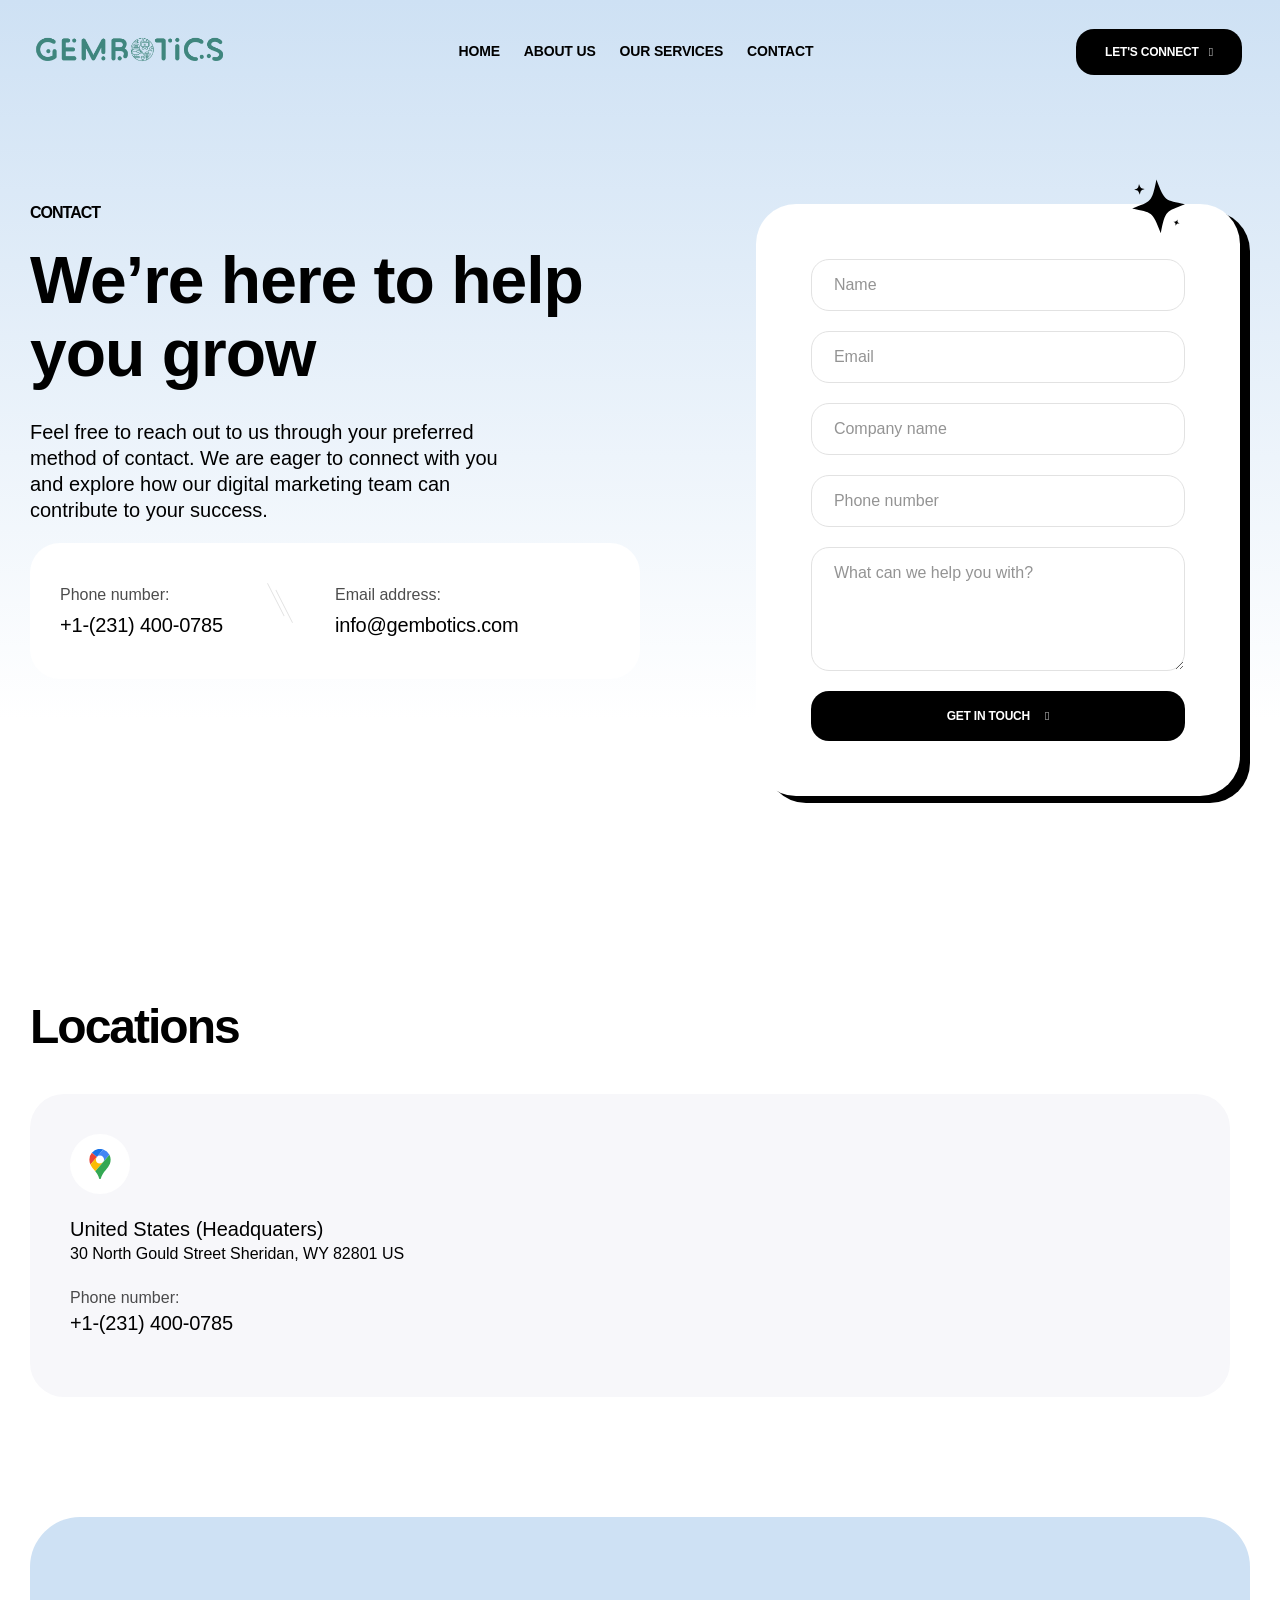
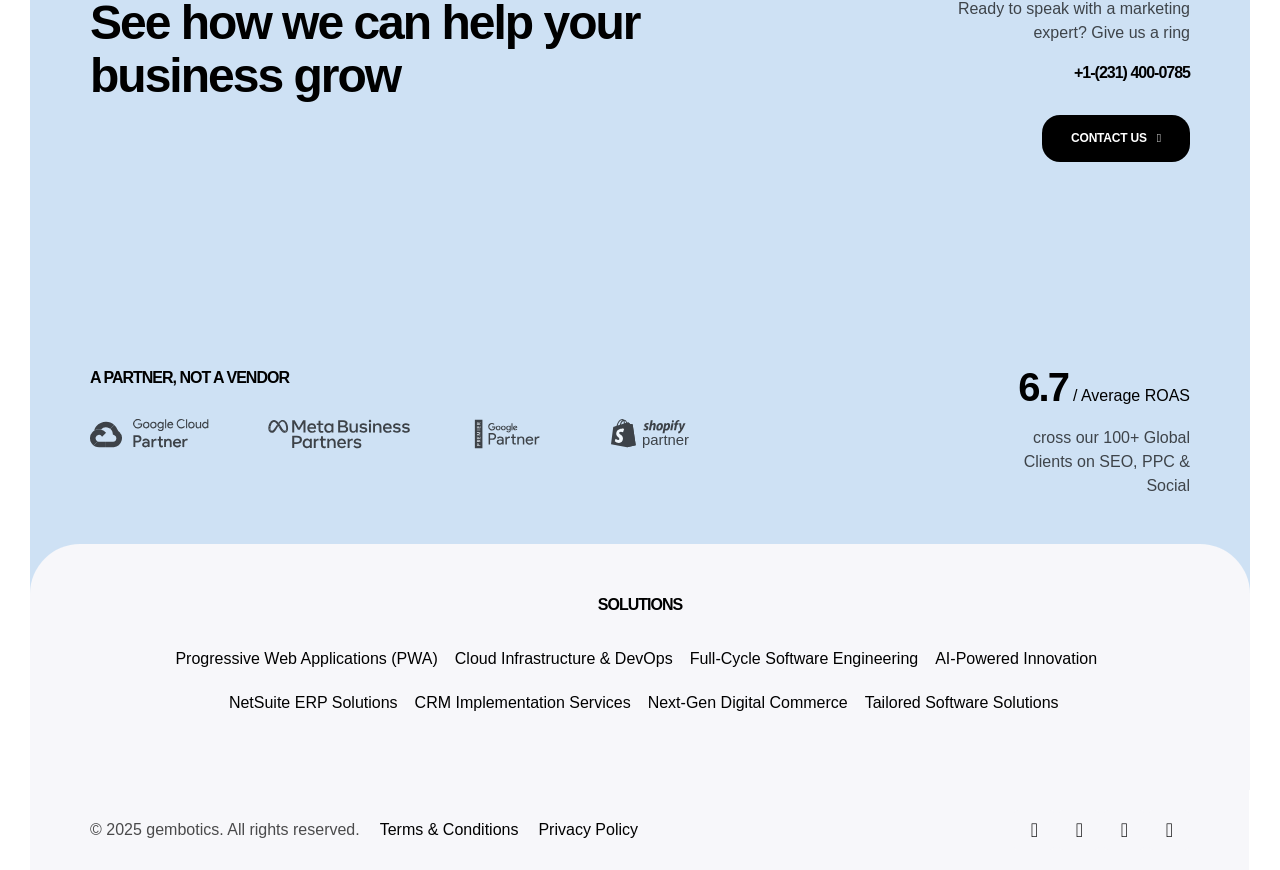
==== commit 2ac27ca1: "contactus form & map update" ====
--- a/contact-us/index.html
+++ b/contact-us/index.html
@@ -3221,6 +3221,7 @@
                                               <button
                                                 class="elementor-button elementor-size-sm"
                                                 type="submit"
+                                                onclick="alert('under development')"
                                               >
                                                 <span
                                                   class="elementor-button-content-wrapper"
@@ -3418,16 +3419,14 @@
                                                         href="/contact-us/#"
                                                         target="_blank"
                                                       >
-                                                        Banglore (Headquaters)
+                                                        United States (Headquaters)
                                                       </a>
                                                     </div>
                                                     <p
                                                       class="elementor-icon-box-description"
                                                     >
-                                                      3rd Floor, No. 2, 1,
-                                                      Brunton Rd, Ashok Nagar,
-                                                      Bengaluru, Karnataka,
-                                                      India
+                                                    30 North Gould Street
+                                                    Sheridan, WY 82801 US
                                                     </p>
                                                   </div>
                                                 </div>
@@ -3488,7 +3487,7 @@
                                     >
                                       <div class="elementor-widget-container">
                                         <div class="elementor-button-wrapper">
-                                          <a
+                                          <!-- <a
                                             class="elementor-button elementor-button-link elementor-size-sm"
                                             href="https://maps.app.goo.gl/kg362K9zt9oujHDZ9"
                                             target="_blank"
@@ -3503,7 +3502,7 @@
                                                 ></span
                                               >
                                             </span>
-                                          </a>
+                                          </a> -->
                                         </div>
                                       </div>
                                     </div>
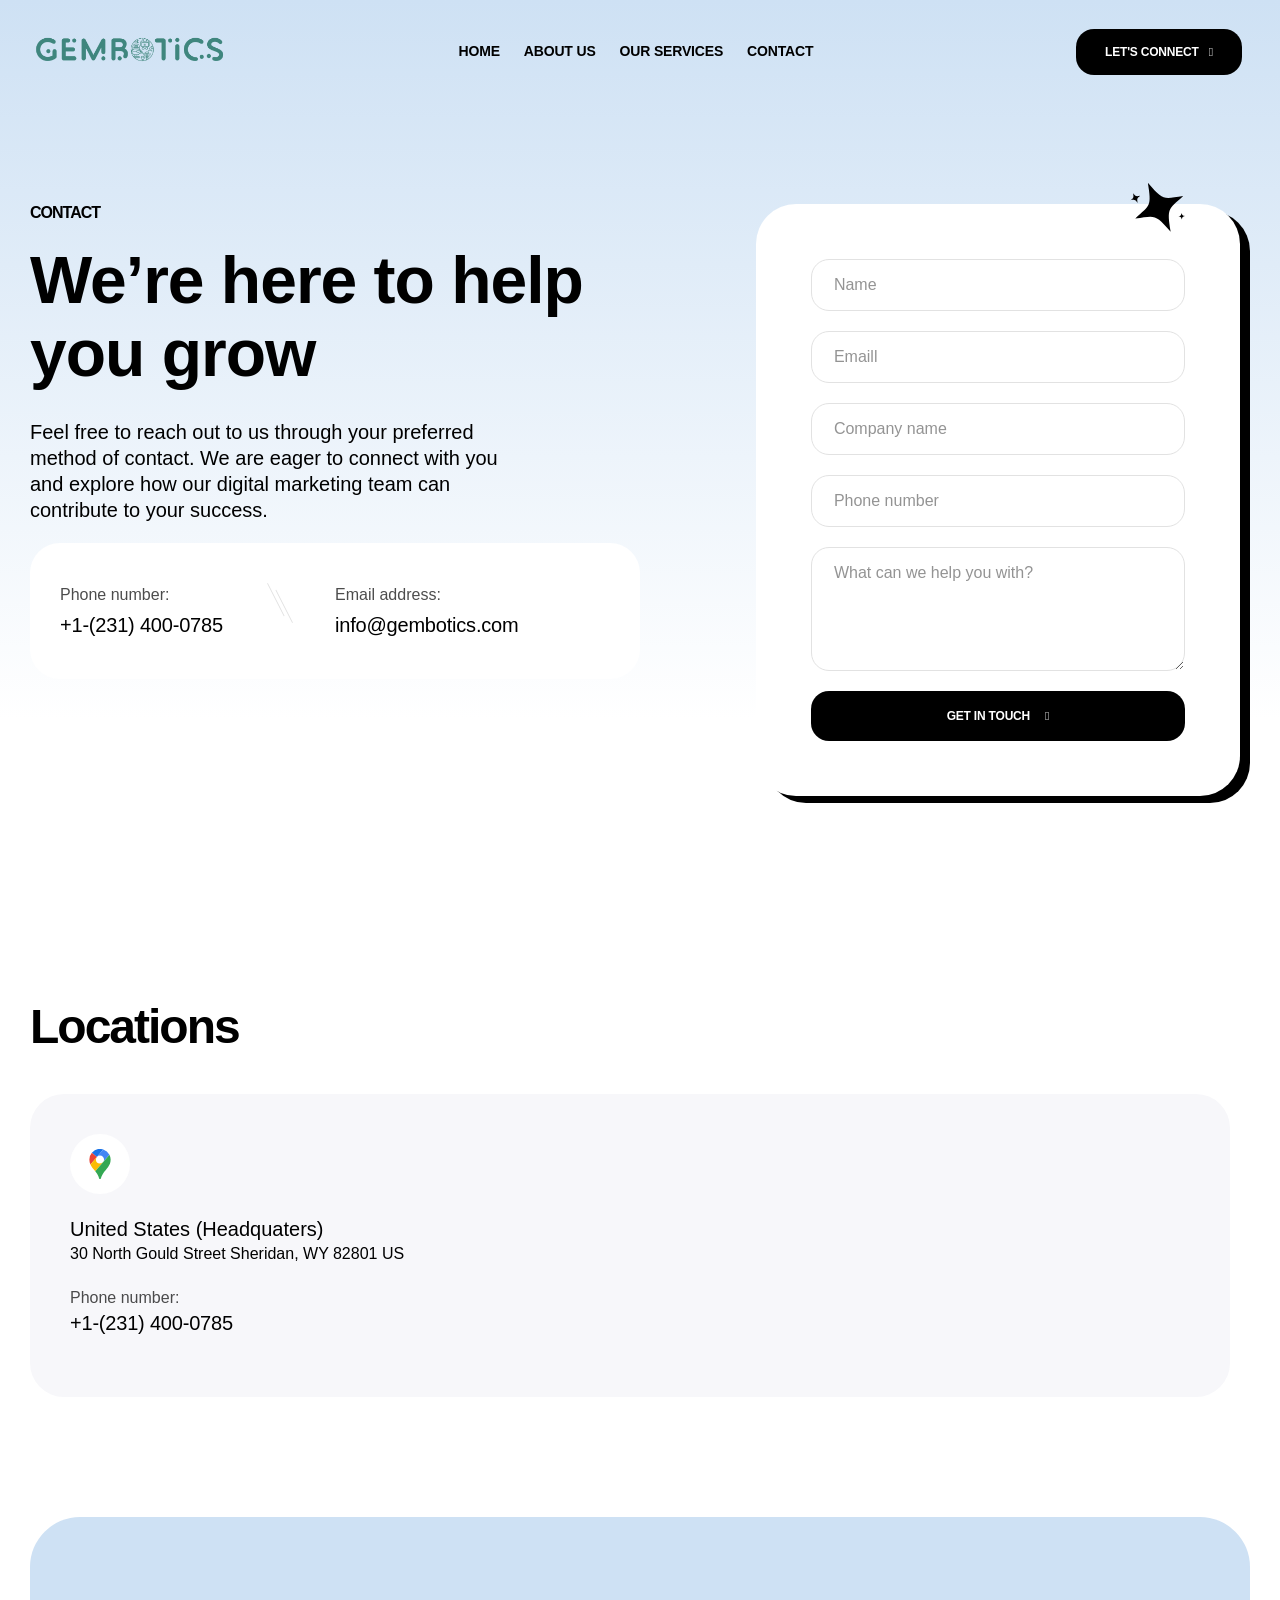
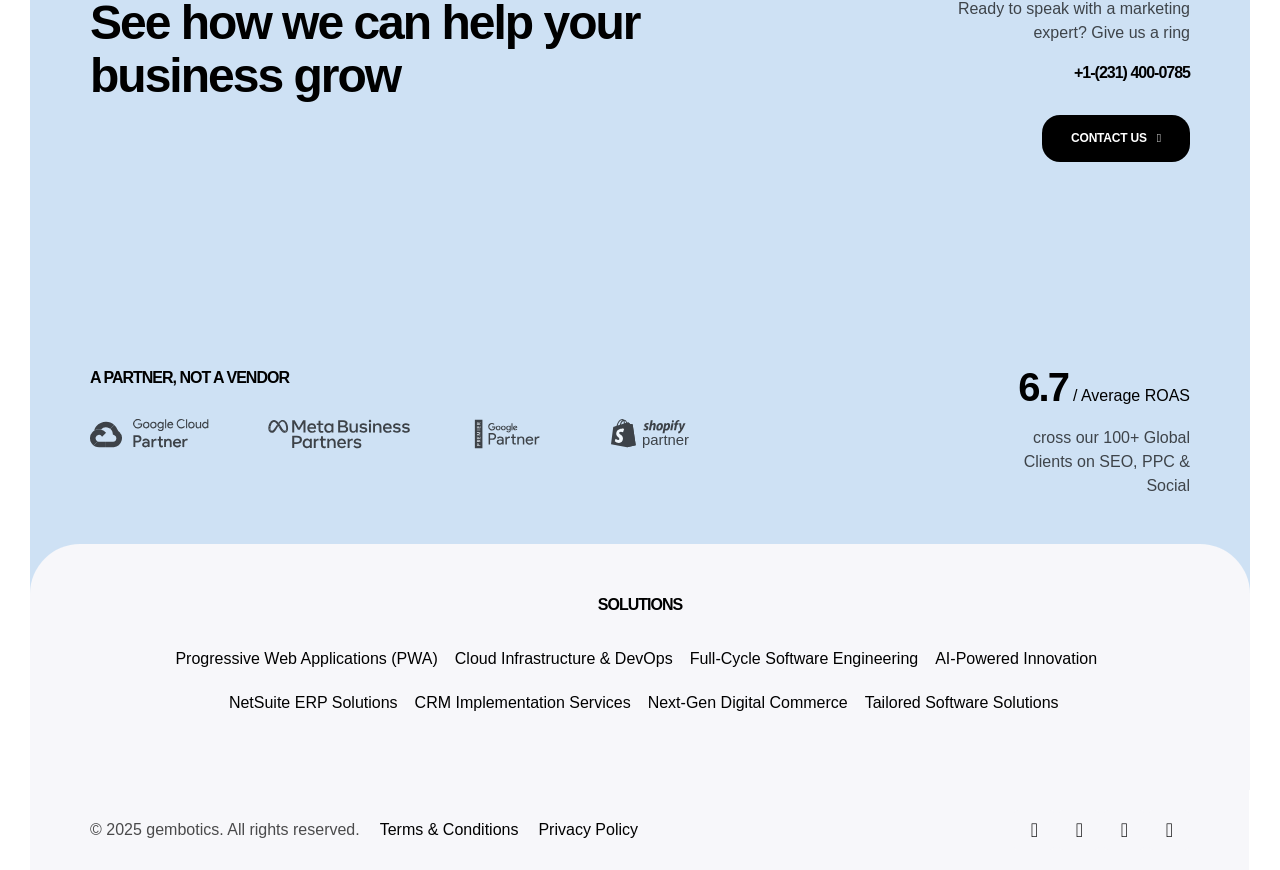
==== commit 84db83c5: "contactus form configuration" ====
--- a/contact-us/index.html
+++ b/contact-us/index.html
@@ -3129,6 +3129,7 @@
                                           class="elementor-form"
                                           method="post"
                                           name="New Form"
+                                          id="contact-form"
                                         >
                                           <input
                                             type="hidden"
@@ -3159,7 +3160,7 @@
                                               <input
                                                 size="1"
                                                 type="text"
-                                                name="form_fields[name]"
+                                                name="name"
                                                 id="form-field-name"
                                                 class="elementor-field elementor-size-sm elementor-field-textual"
                                                 placeholder="Name"
@@ -3171,10 +3172,10 @@
                                               <input
                                                 size="1"
                                                 type="email"
-                                                name="form_fields[email]"
+                                                name="email"
                                                 id="form-field-email"
                                                 class="elementor-field elementor-size-sm elementor-field-textual"
-                                                placeholder="Email"
+                                                placeholder="Emaill"
                                                 required="required"
                                               />
                                             </div>
@@ -3184,7 +3185,7 @@
                                               <input
                                                 size="1"
                                                 type="text"
-                                                name="form_fields[field_93bc8cc]"
+                                                name="company_name"
                                                 id="form-field-field_93bc8cc"
                                                 class="elementor-field elementor-size-sm elementor-field-textual"
                                                 placeholder="Company name"
@@ -3196,7 +3197,7 @@
                                               <input
                                                 size="1"
                                                 type="tel"
-                                                name="form_fields[field_597bd0b]"
+                                                name="phone_number"
                                                 id="form-field-field_597bd0b"
                                                 class="elementor-field elementor-size-sm elementor-field-textual"
                                                 placeholder="Phone number"
@@ -3209,7 +3210,7 @@
                                             >
                                               <textarea
                                                 class="elementor-field-textual elementor-field elementor-size-sm"
-                                                name="form_fields[message]"
+                                                name="message"
                                                 id="form-field-message"
                                                 rows="4"
                                                 placeholder="What can we help you with?"
@@ -3221,7 +3222,7 @@
                                               <button
                                                 class="elementor-button elementor-size-sm"
                                                 type="submit"
-                                                onclick="alert('under development')"
+                                                
                                               >
                                                 <span
                                                   class="elementor-button-content-wrapper"
@@ -4667,5 +4668,23 @@
       src="./Contact – Gembotics_files/vamtam-elementor-frontend.min.js"
       id="vamtam-elementor-frontend-js"
     ></script>
+    <script src="https://cdn.emailjs.com/dist/email.min.js"></script>
+    <script>
+      (function(){
+        emailjs.init("jWsPy4MJluY_yXdjG"); // Replace with your public key
+      })();
+    </script>
+    <script>
+      document.getElementById('contact-form').addEventListener('submit', function(e) {
+        e.preventDefault();
+    
+        emailjs.sendForm('service_zgxxtgk', 'template_ptp70b3', this)
+          .then(function() {
+            alert('Message sent successfully!');
+          }, function(error) {
+            alert('Failed to send message: ' + JSON.stringify(error));
+          });
+      });
+    </script>
   </body>
 </html>
